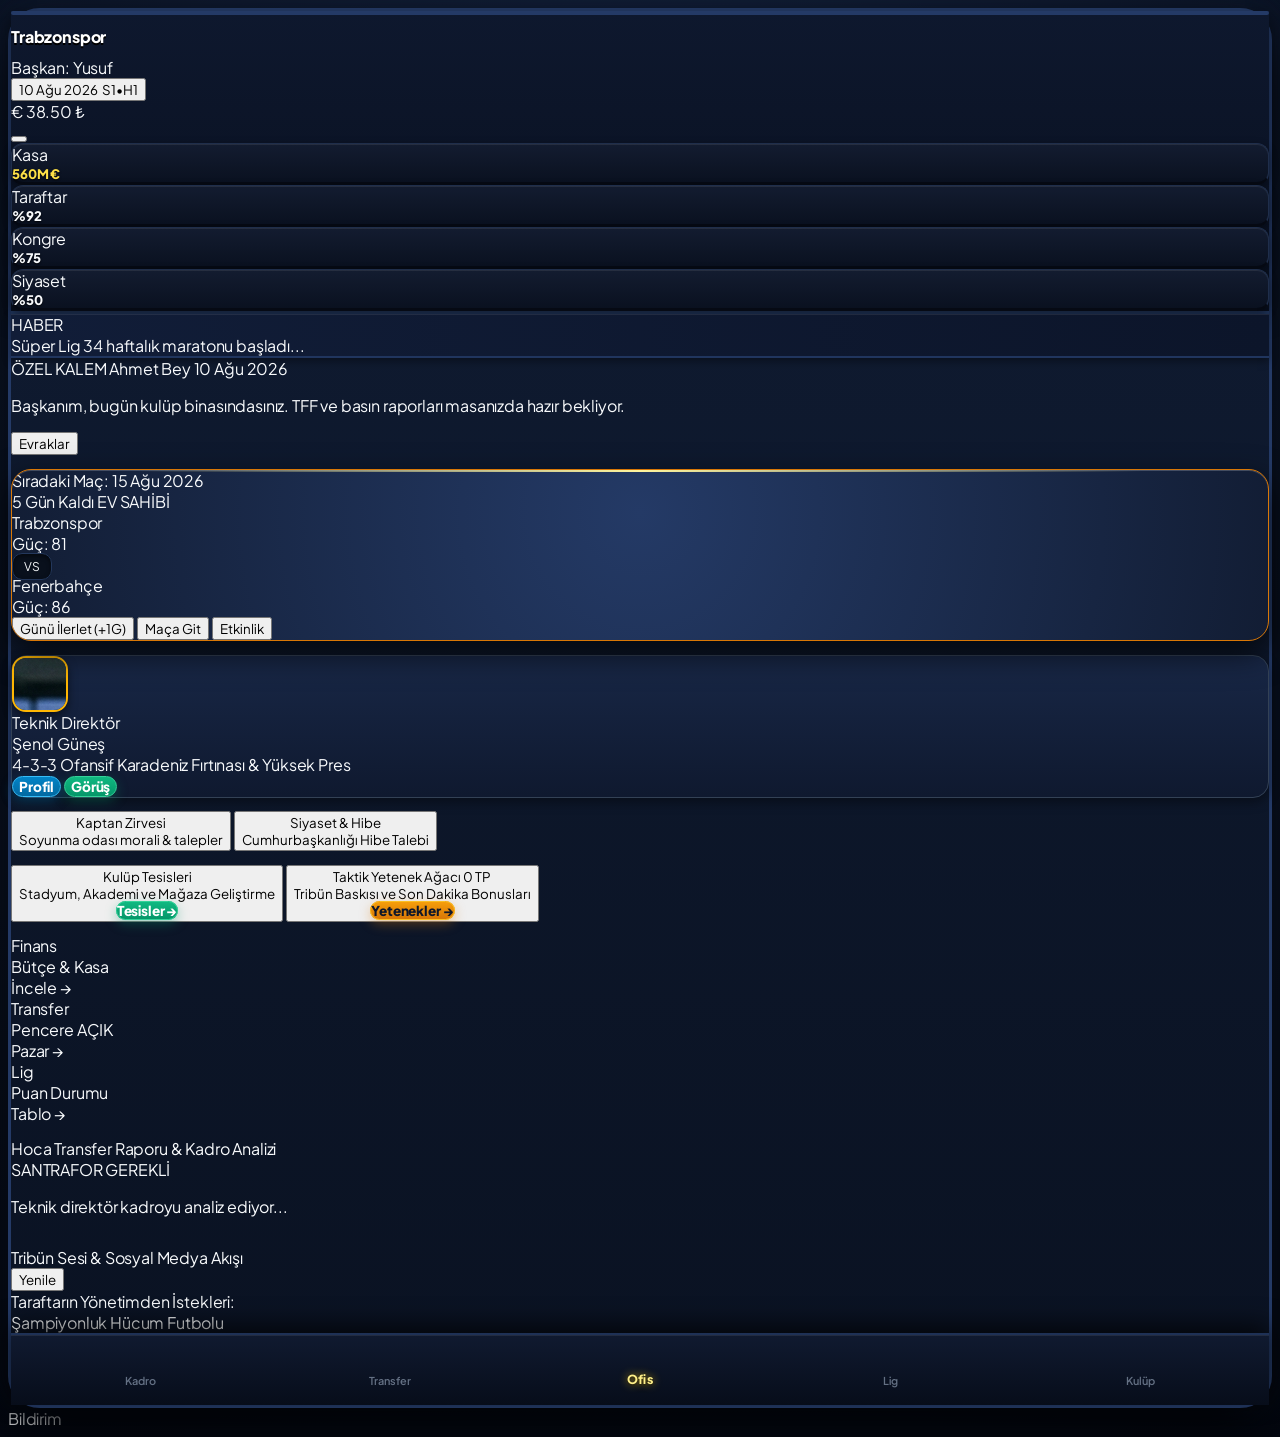
==== static/index.html @ a749cee4 "refactor(events): ozel kalem kararlarindan yapay zeka secenek etiketleri kaldirildi, minimalist bask" ====
<!DOCTYPE html>
<html lang="tr">
<head>
  <meta charset="UTF-8" />
  <meta name="viewport" content="width=device-width, initial-scale=1.0, maximum-scale=1.0, user-scalable=no" />
  <title>Büyük Başkan - Süper Lig Simülatörü</title>
  <!-- Tailwind CSS -->
  <script src="https://cdn.tailwindcss.com"></script>
  <!-- Google Fonts: Plus Jakarta Sans & JetBrains Mono -->
  <link rel="preconnect" href="https://fonts.googleapis.com">
  <link rel="preconnect" href="https://fonts.gstatic.com" crossorigin>
  <link href="https://fonts.googleapis.com/css2?family=Plus+Jakarta+Sans:wght@400;500;600;700;800;900&family=JetBrains+Mono:wght@500;700;800&display=swap" rel="stylesheet">
  <!-- Lucide Icons -->
  <script src="https://unpkg.com/lucide@latest"></script>
  <link rel="stylesheet" href="style.css?v=20261008_calendar_sleek_v2">
</head>
<body class="bg-[#080c14] text-slate-100 font-['Plus_Jakarta_Sans',sans-serif] antialiased min-h-screen flex items-center justify-center p-0 md:p-3">

  <!-- Mobil / Tablet Çerçevesi -->
  <div id="app-frame" class="w-full h-screen md:h-[940px] md:max-w-[460px] bg-[#111726] md:rounded-[28px] shadow-2xl flex flex-col overflow-hidden border border-slate-800/80 relative">
    
    <!-- ÜST KULÜP PANELİ & HUD -->
    <header class="bg-[#0b0f19] border-b border-slate-800/90 px-3 pt-2.5 pb-2.5 flex-shrink-0 z-20 w-full block">
      <div class="header-top-row flex items-center justify-between gap-2 mb-2 w-full">
        <div class="flex items-center gap-2.5 min-w-0">
          <div class="w-9 h-9 rounded-xl bg-[#131b2e] border border-slate-700/70 flex items-center justify-center overflow-hidden p-0.5 shadow-sm flex-shrink-0" id="header-club-logo-box">
            <img id="header-club-logo" src="" alt="Arma" class="w-full h-full object-contain" onerror="this.style.display='none'; document.getElementById('header-club-badge').style.display='block';" />
            <span id="header-club-badge" class="font-extrabold text-[11px] text-amber-400 hidden">TS</span>
          </div>
          <div class="min-w-0">
            <h1 class="font-extrabold text-sm text-white tracking-wide truncate max-w-[140px]" id="header-club-name">Trabzonspor</h1>
            <div class="text-[10.5px] text-slate-400 truncate mt-0.5 font-medium">
              Başkan: <span class="text-slate-200 font-bold" id="header-pres-name">Yusuf</span>
            </div>
          </div>
        </div>

        <div class="flex items-center gap-1.5 flex-shrink-0">
          <button onclick="openCalendarModal()" id="header-calendar-btn" class="inline-flex items-center gap-1.5 px-2.5 py-1.5 rounded-xl bg-[#131b2e] hover:bg-[#1a253c] border border-slate-700/80 hover:border-amber-400/80 transition-all shadow-sm active:scale-95 cursor-pointer" title="Kulüp Takvimi & Fikstür">
            <i data-lucide="calendar" class="w-3.5 h-3.5 text-amber-400"></i>
            <span id="header-current-date" class="text-slate-100 font-extrabold text-[11px]">10 Ağu 2026</span>
            <span id="header-season-week-pill" class="text-[10px] bg-slate-900 text-slate-100 px-2 py-0.5 rounded-lg font-mono font-bold border border-slate-700 shadow-sm">S<span id="header-season">1</span>•H<span id="header-week">1</span></span>
          </button>
          <div class="flex items-center gap-1 px-2 py-1.5 rounded-xl bg-[#131b2e] border border-slate-700 text-[10.5px] font-mono font-black text-amber-300 shadow-sm" title="Döviz Kuru: 1 Euro kaç TL?">
            <span class="text-white text-[9px] font-bold">€</span>
            <span id="header-exchange-rate">38.50 ₺</span>
          </div>
          <button onclick="openSettingsModal()" class="w-8 h-8 rounded-xl bg-[#131b2e] hover:bg-[#1a253c] border border-slate-700 hover:border-amber-400/80 flex items-center justify-center text-slate-300 hover:text-white transition-all shadow-sm active:scale-95 cursor-pointer" title="Ayarlar">
            <i data-lucide="settings" class="w-4 h-4"></i>
          </button>
        </div>
      </div>

      <!-- 4 Temel Metrik (HUD) - Tıklanabilir Yönetim Kartları -->
      <div class="header-hud-grid grid grid-cols-4 gap-1.5 w-full">
        <div onclick="switchTab('budget')" class="bg-[#12192c] hover:bg-[#18223a] cursor-pointer transition-colors rounded-xl p-1.5 px-2 border border-slate-850 hover:border-emerald-500/50 shadow-sm" title="Kasa ve Bütçe Yönetimi">
          <div class="flex justify-between items-center text-[10px] text-slate-400 font-medium">
            <span>Kasa</span>
            <i data-lucide="wallet" class="w-3 h-3 text-emerald-400"></i>
          </div>
          <div id="bar-budget-txt" class="font-black text-[11.5px] text-emerald-300 truncate mt-0.5">560M €</div>
        </div>

        <div onclick="openFanManagementModal()" class="bg-[#12192c] hover:bg-[#18223a] cursor-pointer transition-colors rounded-xl p-1.5 px-2 border border-slate-850 hover:border-amber-500/50 shadow-sm" title="Taraftar İlişkileri ve Tribün Yönetimi">
          <div class="flex justify-between items-center text-[10px] text-slate-400 font-medium">
            <span>Taraftar</span>
            <i data-lucide="flame" class="w-3 h-3 text-amber-400"></i>
          </div>
          <div id="bar-fan-txt" class="font-black text-[11.5px] text-amber-300 truncate mt-0.5">%92</div>
        </div>

        <div onclick="openBoardManagementModal()" class="bg-[#12192c] hover:bg-[#18223a] cursor-pointer transition-colors rounded-xl p-1.5 px-2 border border-slate-850 hover:border-sky-500/50 shadow-sm" title="Kongre & Divan Kurulu Yönetimi">
          <div class="flex justify-between items-center text-[10px] text-slate-400 font-medium">
            <span>Kongre</span>
            <i data-lucide="users" class="w-3 h-3 text-sky-400"></i>
          </div>
          <div id="bar-board-txt" class="font-black text-[11.5px] text-sky-300 truncate mt-0.5">%75</div>
        </div>

        <div onclick="openPoliticsManagementModal()" class="bg-[#12192c] hover:bg-[#18223a] cursor-pointer transition-colors rounded-xl p-1.5 px-2 border border-slate-850 hover:border-purple-500/50 shadow-sm" title="Siyasi Lobi ve Bürokrasi Masası">
          <div class="flex justify-between items-center text-[10px] text-slate-400 font-medium">
            <span>Siyaset</span>
            <i data-lucide="landmark" class="w-3 h-3 text-purple-400"></i>
          </div>
          <div id="bar-pol-txt" class="font-black text-[11.5px] text-purple-300 truncate mt-0.5">%50</div>
        </div>
      </div>
    </header>

    <!-- Son Dakika / Bülten Bandı (Royale Ticker) -->
    <div class="royale-news-ticker py-1.5 px-3 flex items-center gap-2 overflow-hidden flex-shrink-0">
      <div class="flex items-center gap-1 bg-gradient-to-r from-amber-500 to-amber-600 text-slate-950 px-2 py-0.5 rounded-lg font-black text-[9px] tracking-wider uppercase flex-shrink-0 shadow-sm border border-amber-300/40">
        <i data-lucide="radio" class="w-3 h-3 text-slate-950 animate-pulse"></i>
        <span>HABER</span>
      </div>
      <div class="text-[11px] text-slate-200 truncate flex-1 font-semibold tracking-wide" id="breaking-news-ticker">
        Süper Lig 34 haftalık maratonu başladı...
      </div>
    </div>

    <!-- ANA İÇERİK ALANI -->
    <main id="main-content" class="flex-1 overflow-y-auto p-3.5 space-y-3.5 scrollbar-thin">
      
      <!-- ==================== TAB 1: GENEL BAKIŞ (OFFICE) ==================== -->
      <section id="tab-office" class="tab-pane active space-y-3">
        
        <!-- Günlük Giriş Ödülü Banner Konteynırı (Sayfa İçi Şık & Taşmayan Tasarım) -->
        <div id="daily-reward-inline-container" class="hidden"></div>

        <!-- ÖZEL KALEM & BAŞKANLIK SEKRETERYASI AJANDASI -->
        <div class="bg-gradient-to-r from-[#141d33] via-[#10182b] to-[#0c1322] border border-amber-500/40 rounded-2xl p-3 shadow-lg flex items-center justify-between gap-3 relative overflow-hidden group">
          <div class="flex items-center gap-3 min-w-0">
            <div class="w-11 h-11 rounded-2xl bg-amber-500/15 border-2 border-amber-500/50 flex items-center justify-center text-amber-400 shrink-0 shadow-md relative">
              <i data-lucide="user-check" class="w-5 h-5"></i>
              <span class="w-2.5 h-2.5 rounded-full bg-emerald-400 border border-slate-900 absolute -top-0.5 -right-0.5"></span>
            </div>
            <div class="min-w-0">
              <div class="flex items-center gap-1.5 flex-wrap">
                <span class="text-[9px] uppercase font-black px-1.5 py-0.2 rounded bg-amber-500 text-slate-950 font-mono tracking-wider">ÖZEL KALEM</span>
                <span class="text-[10px] text-amber-300 font-bold">Ahmet Bey</span>
                <span class="text-[9px] text-slate-400 font-mono" id="office-secretary-date">10 Ağu 2026</span>
              </div>
              <p id="office-secretary-agenda" class="text-xs font-black text-white mt-0.5 leading-snug line-clamp-2">
                Başkanım, bugün kulüp binasındasınız. TFF ve basın raporları masanızda hazır bekliyor.
              </p>
            </div>
          </div>
          <div class="flex flex-col gap-1.5 shrink-0">
            <button onclick="openSecretaryInboxModal()" class="px-2.5 py-1.5 rounded-xl bg-slate-800/90 hover:bg-slate-700 text-slate-200 border border-slate-700 text-[10px] font-bold flex items-center justify-center gap-1 transition-all cursor-pointer shadow-sm" title="Sekreterya gelen evrakları">
              <i data-lucide="inbox" class="w-3.5 h-3.5 text-amber-400"></i>
              <span>Evraklar</span>
            </button>
            <button id="btn-secretary-pending-action" onclick="checkSecretaryEventFromCard()" class="hidden px-2.5 py-1.5 rounded-xl bg-gradient-to-r from-amber-500 to-amber-600 text-slate-950 font-black text-[10px] flex items-center justify-center gap-1 shadow-md animate-pulse cursor-pointer">
              <i data-lucide="alert-circle" class="w-3.5 h-3.5"></i>
              <span>Karar Ver</span>
            </button>
          </div>
        </div>

        <!-- Sıradaki Maç Paneli (Matchday Hero Card) -->
        <div class="match-hero-card rounded-2xl p-4 shadow-xl border border-white/10 relative overflow-hidden">
          <div class="flex items-center justify-between text-xs text-slate-300 font-semibold mb-3">
            <span class="flex items-center gap-1.5 min-w-0">
              <span class="w-2 h-2 rounded-full bg-amber-400 animate-ping flex-shrink-0"></span>
              <i data-lucide="calendar" class="w-4 h-4 text-amber-400 flex-shrink-0"></i>
              <span class="uppercase tracking-wider font-extrabold text-[11px] text-amber-400/90 truncate">Sıradaki Maç:</span>
              <span id="office-match-date-badge" class="text-[10px] text-slate-200 font-black bg-slate-800/90 px-2 py-0.5 rounded-md border border-slate-700/80">15 Ağu 2026</span>
            </span>
            <div class="flex items-center gap-1.5 flex-shrink-0">
              <span id="office-match-countdown-badge" class="text-[9.5px] font-bold px-2 py-0.5 rounded-full bg-slate-900 text-amber-300 border border-slate-700 shadow-sm">5 Gün Kaldı</span>
              <span id="office-derby-badge" class="hidden text-[9px] font-black px-2 py-0.5 rounded-full bg-rose-600 text-white shadow-lg shadow-rose-900/50 animate-pulse flex items-center gap-1"><i data-lucide="flame" class="w-3 h-3 text-white"></i><span>BÜYÜK DERBİ</span></span>
              <span id="office-match-loc" class="text-[10px] font-extrabold px-2.5 py-0.5 rounded-full bg-slate-900/90 text-slate-200 border border-slate-700/80">EV SAHİBİ</span>
            </div>
          </div>

          <div class="flex items-center justify-between my-3 px-2">
            <!-- Biz -->
            <div class="text-center w-5/12 flex flex-col items-center">
              <div class="w-12 h-12 mb-1.5 p-1 rounded-2xl bg-slate-900/80 border border-white/10 flex items-center justify-center shadow-inner">
                <img id="office-my-logo" src="" alt="" class="w-full h-full object-contain filter drop-shadow" onerror="this.style.display='none'" />
              </div>
              <div class="font-extrabold text-sm text-white truncate max-w-full" id="office-my-name">Trabzonspor</div>
              <div class="text-[11px] font-mono text-emerald-400 font-bold mt-0.5 bg-emerald-500/10 px-2 py-0.5 rounded-full border border-emerald-500/20">Güç: <span id="office-my-pwr">81</span></div>
            </div>

            <div class="text-center w-2/12 flex flex-col items-center justify-center">
              <span class="font-black text-slate-500 text-sm tracking-widest bg-slate-900/60 px-2.5 py-1 rounded-lg border border-slate-800">VS</span>
            </div>

            <!-- Rakip -->
            <div class="text-center w-5/12 flex flex-col items-center">
              <div class="w-12 h-12 mb-1.5 p-1 rounded-2xl bg-slate-900/80 border border-white/10 flex items-center justify-center shadow-inner">
                <img id="office-opp-logo" src="" alt="" class="w-full h-full object-contain filter drop-shadow" onerror="this.style.display='none'" />
              </div>
              <div class="font-extrabold text-sm text-white truncate max-w-full" id="office-opp-name">Fenerbahçe</div>
              <div class="text-[11px] font-mono text-rose-400 font-bold mt-0.5 bg-rose-500/10 px-2 py-0.5 rounded-full border border-rose-500/20">Güç: <span id="office-opp-pwr">86</span></div>
            </div>
          </div>

          <div id="office-match-action-row" class="flex items-center gap-2 mt-3 pt-3 border-t border-slate-800/80">
            <button onclick="advanceCalendarDay()" id="btn-office-advance-day" class="flex-1 py-2.5 px-3 rounded-xl bg-[#1a233a] hover:bg-[#223050] border border-slate-700 text-amber-300 hover:text-amber-200 font-black text-xs flex items-center justify-center gap-1.5 transition-all shadow-sm active:scale-95 cursor-pointer">
              <i data-lucide="step-forward" class="w-3.5 h-3.5 text-amber-400"></i> Günü İlerlet (+1G)
            </button>
            <button onclick="advanceToMatchday()" id="btn-office-advance-matchday" class="flex-1 py-2.5 px-3 rounded-xl bg-amber-500 hover:bg-amber-400 text-slate-950 font-black text-xs flex items-center justify-center gap-1.5 transition-all shadow-sm active:scale-95 cursor-pointer">
              <i data-lucide="fast-forward" class="w-3.5 h-3.5"></i> Maça Git
            </button>
            <button onclick="switchTab('match')" id="btn-office-play-match" class="hidden flex-1 py-2.5 px-4 rounded-xl bg-emerald-600 hover:bg-emerald-500 text-white font-black text-xs flex items-center justify-center gap-2 transition-all shadow-md shadow-emerald-950/40 border border-emerald-500/50 active:scale-95 cursor-pointer animate-pulse">
              <i data-lucide="play" class="w-3.5 h-3.5 fill-white"></i> Maça Çık
            </button>
            <button onclick="openPreMatchEventModal()" id="btn-pre-match-event" class="py-2.5 px-3 rounded-xl bg-slate-800/80 hover:bg-slate-700/80 border border-slate-700/80 text-slate-300 hover:text-white font-semibold text-[11px] flex items-center justify-center gap-1.5 transition-all shadow-sm active:scale-95 whitespace-nowrap cursor-pointer">
              <i data-lucide="sparkles" class="w-3.5 h-3.5 text-amber-400"></i> Etkinlik
            </button>
          </div>
        </div>

        <!-- Hoca Bilgisi & İstatistikleri (Teknik Heyet Odası) -->
        <div id="office-coach-card" class="bg-[#121929]/90 border border-slate-800 hover:border-slate-700/80 rounded-2xl p-3.5 flex items-center justify-between transition-all shadow-lg">
          <div class="flex items-center gap-3.5 min-w-0 cursor-pointer" onclick="openCoachProfileModal()" title="Teknik Direktör Detay Profilini Aç">
            <div class="coach-avatar-box w-12 h-12 min-w-[48px] min-h-[48px] max-w-[48px] max-h-[48px] rounded-2xl bg-slate-950 border-2 border-amber-500/60 overflow-hidden flex-shrink-0 flex items-center justify-center shadow-lg relative">
              <img id="office-coach-photo" src="/static/coach_senol_gunes.png" alt="Teknik Direktör" class="w-full h-full object-cover rounded-xl" onerror="this.src='/static/coach_senol_gunes.png'" />
              <span class="absolute bottom-0 right-0 bg-amber-500 text-slate-950 text-[8px] font-black px-1.5 py-0.5 rounded-tl">TD</span>
            </div>
            <div class="min-w-0">
              <div class="text-[10px] uppercase font-bold text-slate-400 tracking-wider flex items-center gap-1">
                <span>Teknik Direktör</span>
                <i data-lucide="external-link" class="w-3 h-3 text-amber-400"></i>
              </div>
              <div id="office-coach-name" class="font-black text-sm text-white truncate">Şenol Güneş</div>
              <div class="text-[11px] text-slate-300 mt-0.5 truncate" id="office-coach-style">4-3-3 Ofansif Karadeniz Fırtınası & Yüksek Pres</div>
              <div id="office-coach-traits" class="flex flex-wrap gap-1 mt-1.5"></div>
            </div>
          </div>
          <div class="flex-shrink-0 ml-3 flex flex-col gap-1.5" id="office-coach-btn-container">
            <button onclick="openCoachProfileModal()" class="btn-royale-blue px-3 py-1 text-[10px] font-bold text-white text-center cursor-pointer flex items-center justify-center gap-1">
              <i data-lucide="user-check" class="w-3 h-3"></i> Profil
            </button>
            <button onclick="openCoachModal()" class="btn-royale-green px-3 py-1 text-[10px] font-bold text-white text-center cursor-pointer">
              Görüş
            </button>
          </div>
        </div>

        <!-- Hızlı Yönetim Düğmeleri: Kaptan Masası & Siyaset/Hibe -->
        <div class="grid grid-cols-2 gap-2.5">
          <button onclick="openCaptainReportModal()" class="p-3 rounded-2xl bg-gradient-to-br from-slate-900/90 to-slate-950 border border-amber-500/30 text-left hover:border-amber-400/70 hover:shadow-lg hover:shadow-amber-500/5 transition-all group">
            <div class="text-xs font-black text-amber-300 flex items-center gap-1.5 group-hover:text-amber-200">
              <i data-lucide="shield" class="w-4 h-4 text-amber-400"></i> Kaptan Zirvesi
            </div>
            <div class="text-[10px] text-slate-400 mt-1 font-medium">Soyunma odası morali & talepler</div>
          </button>

          <button onclick="switchTab('underground')" class="p-3 rounded-2xl bg-gradient-to-br from-slate-900/90 to-slate-950 border border-purple-500/30 text-left hover:border-purple-400/70 hover:shadow-lg hover:shadow-purple-500/5 transition-all group">
            <div class="text-xs font-black text-purple-300 flex items-center gap-1.5 group-hover:text-purple-200">
              <i data-lucide="landmark" class="w-4 h-4 text-purple-400"></i> Siyaset & Hibe
            </div>
            <div class="text-[10px] text-slate-400 mt-1 font-medium">Cumhurbaşkanlığı Hibe Talebi</div>
          </button>
        </div>

        <!-- Kulüp Tesisleri & Taktik Yetenekler Bölümü -->
        <div class="grid grid-cols-1 gap-2.5">
          <button onclick="openClubUpgradesModal()" class="w-full p-3 rounded-2xl bg-gradient-to-r from-emerald-950/50 via-slate-900/90 to-slate-900 border border-emerald-500/40 text-left hover:border-emerald-400 transition-all shadow-md group flex items-center justify-between">
            <div class="flex items-center gap-3 min-w-0">
              <div class="p-2.5 rounded-xl bg-emerald-500/15 border border-emerald-500/30 flex-shrink-0">
                <i data-lucide="wrench" class="w-4 h-4 text-emerald-400"></i>
              </div>
              <div class="min-w-0">
                <div class="text-xs font-extrabold text-white group-hover:text-emerald-300 transition-colors">Kulüp Tesisleri</div>
                <div class="text-[11px] text-slate-400 font-medium truncate mt-0.5">Stadyum, Akademi ve Mağaza Geliştirme</div>
              </div>
            </div>
            <span class="btn-royale-green px-3 py-1 text-[11px] font-bold text-white flex-shrink-0 ml-2">
              Tesisler →
            </span>
          </button>

          <button onclick="openTacticalSkillsModal()" class="w-full p-3 rounded-2xl bg-gradient-to-r from-amber-950/50 via-slate-900/90 to-slate-900 border border-amber-500/40 text-left hover:border-amber-400 transition-all shadow-md group flex items-center justify-between">
            <div class="flex items-center gap-3 min-w-0">
              <div class="p-2.5 rounded-xl bg-amber-500/15 border border-amber-500/30 flex-shrink-0">
                <i data-lucide="zap" class="w-4 h-4 text-amber-400"></i>
              </div>
              <div class="min-w-0">
                <div class="flex items-center gap-2">
                  <span class="text-xs font-extrabold text-white group-hover:text-amber-300 transition-colors">Taktik Yetenek Ağacı</span>
                  <span id="badge-mastery-pts" class="text-[10px] bg-amber-500/20 text-amber-300 px-1.5 py-0.5 rounded-md font-bold border border-amber-500/40">0 TP</span>
                </div>
                <div class="text-[11px] text-slate-400 font-medium truncate mt-0.5">Tribün Baskısı ve Son Dakika Bonusları</div>
              </div>
            </div>
            <span class="btn-royale-gold px-3 py-1 text-[11px] font-bold text-white flex-shrink-0 ml-2">
              Yetenekler →
            </span>
          </button>
        </div>

        <!-- Finans, Transfer & Puan Durumu Özeti -->
        <div class="grid grid-cols-3 gap-2">
          <div class="bg-[#121929]/90 border border-slate-800 rounded-2xl p-2.5 cursor-pointer hover:border-emerald-500/50 transition-all" onclick="switchTab('finances')">
            <div class="flex items-center gap-1 text-[10px] text-slate-400 mb-1">
              <i data-lucide="bar-chart-2" class="w-3.5 h-3.5 text-emerald-400"></i> Finans
            </div>
            <div class="text-xs font-black text-white">Bütçe & Kasa</div>
            <div class="text-[9px] text-emerald-400 font-bold mt-1">İncele →</div>
          </div>

          <div class="bg-[#121929]/90 border border-slate-800 rounded-2xl p-2.5 cursor-pointer hover:border-blue-500/50 transition-all" onclick="switchTab('scout')">
            <div class="flex items-center gap-1 text-[10px] text-slate-400 mb-1">
              <i data-lucide="users" class="w-3.5 h-3.5 text-blue-400"></i> Transfer
            </div>
            <div class="text-xs font-black text-amber-400 truncate" id="office-window-status">Pencere AÇIK</div>
            <div class="text-[9px] text-blue-400 font-bold mt-1">Pazar →</div>
          </div>

          <div class="bg-[#121929]/90 border border-slate-800 rounded-2xl p-2.5 cursor-pointer hover:border-amber-500/50 transition-all" onclick="switchTab('standings')">
            <div class="flex items-center gap-1 text-[10px] text-slate-400 mb-1">
              <i data-lucide="trophy" class="w-3.5 h-3.5 text-amber-400"></i> Lig
            </div>
            <div class="text-xs font-black text-white truncate">Puan Durumu</div>
            <div class="text-[9px] text-amber-400 font-bold mt-1">Tablo →</div>
          </div>
        </div>

        <!-- Hoca Transfer Raporu & Zayıf Bölge Analizi -->
        <div id="office-coach-recommendation-card" class="bg-[#121929]/90 border border-blue-900/60 rounded-2xl p-3.5 space-y-2 shadow-lg">
          <div class="flex items-center justify-between">
            <div class="flex items-center gap-2 text-xs font-black text-blue-400">
              <i data-lucide="crosshair" class="w-4 h-4 text-blue-400"></i>
              <span>Hoca Transfer Raporu & Kadro Analizi</span>
            </div>
            <span class="text-[9px] font-mono bg-blue-950 text-blue-300 border border-blue-700/50 px-2 py-0.5 rounded-full font-bold" id="coach-rec-target-pos">SANTRAFOR GEREKLİ</span>
          </div>
          <p class="text-[11px] text-slate-300 leading-relaxed font-medium" id="coach-rec-reason">
            Teknik direktör kadroyu analiz ediyor...
          </p>
          <div id="coach-rec-candidates" class="grid grid-cols-2 gap-2 pt-1">
            <!-- JS ile önerilen oyuncular render edilir -->
          </div>
        </div>

        <!-- Tribün Sesi & Sosyal Medya (X / Twitter Akışı) -->
        <div class="bg-[#111624] border border-slate-800 rounded-xl p-3 space-y-2.5">
          <div class="flex items-center justify-between">
            <div class="flex items-center gap-1.5 text-xs font-black text-white">
              <i data-lucide="twitter" class="w-3.5 h-3.5 text-sky-400"></i>
              <span>Tribün Sesi & Sosyal Medya Akışı</span>
            </div>
            <button onclick="loadFanSocialFeed()" class="text-[10px] text-sky-400 hover:text-sky-300 font-bold flex items-center gap-1">
              <i data-lucide="refresh-cw" class="w-2.5 h-2.5"></i> Yenile
            </button>
          </div>

          <!-- Taraftarın Talepleri Bandı -->
          <div class="bg-slate-900/90 rounded-lg p-2 border border-slate-800 space-y-1">
            <div class="text-[9px] font-bold text-amber-400 flex items-center gap-1">
              <i data-lucide="megaphone" class="w-2.5 h-2.5"></i> Taraftarın Yönetimden İstekleri:
            </div>
            <div id="fan-demands-list" class="text-[9px] text-slate-300 flex flex-wrap gap-1.5">
              <span class="bg-slate-800 px-2 py-0.5 rounded-lg border border-slate-700 flex items-center gap-1"><i data-lucide="trophy" class="w-3 h-3 text-amber-400"></i> Şampiyonluk</span>
              <span class="bg-slate-800 px-2 py-0.5 rounded-lg border border-slate-700 flex items-center gap-1"><i data-lucide="crosshair" class="w-3 h-3 text-sky-400"></i> Hücum Futbolu</span>
            </div>
          </div>

          <!-- Tweetler / Yorumlar Listesi -->
          <div id="fan-social-feed-container" class="space-y-1.5 max-h-56 overflow-y-auto scrollbar-thin">
            <!-- JS ile tweetler buraya doldurulur -->
          </div>
        </div>

      </section>

      <!-- ==================== TAB 2: TAKIM & KADRO (SQUAD) ==================== -->
      <section id="tab-squad" class="tab-pane hidden space-y-3">
        
        <!-- Hoca Kartı -->
        <div class="bg-[#151c2e] border border-slate-800 rounded-xl p-3.5">
          <div class="flex items-center justify-between mb-2">
            <div class="flex items-center gap-3 cursor-pointer" onclick="openCoachProfileModal()" title="Teknik Direktör Detay Profilini Aç">
              <div class="w-14 h-14 rounded-2xl bg-slate-900 border-2 border-amber-500/60 overflow-hidden flex-shrink-0 shadow-lg relative">
                <img id="squad-coach-photo" src="/static/coach_senol_gunes.png" alt="Teknik Direktör" class="w-full h-full object-cover" onerror="this.src='/static/coach_senol_gunes.png'" />
                <span class="absolute bottom-0 right-0 bg-amber-500 text-slate-950 text-[8px] font-black px-1 rounded-tl">TD</span>
              </div>
              <div>
                <div class="text-[10px] text-slate-400 flex items-center gap-1">
                  <span>Teknik Direktör</span>
                  <i data-lucide="external-link" class="w-2.5 h-2.5 text-amber-400"></i>
                </div>
                <div class="text-sm font-extrabold text-white" id="squad-coach-name">Şenol Güneş</div>
                <div class="text-[11px] text-amber-400 font-semibold" id="squad-coach-style">4-3-3 Ofansif Karadeniz Fırtınası & Yüksek Pres</div>
                <div id="squad-coach-traits" class="flex flex-wrap gap-1 mt-1.5"></div>
              </div>
            </div>
            <div class="text-right">
              <div class="text-[10px] text-slate-400">Maaş</div>
              <div class="text-xs font-bold text-emerald-400" id="squad-coach-salary">32M ₺ / Sezon</div>
            </div>
          </div>

          <div class="grid grid-cols-4 gap-1.5 text-center text-[10px] bg-slate-900/80 p-2 rounded-lg border border-slate-800/80 mb-2">
            <div>
              <span class="text-slate-400 block">Hücum</span>
              <strong class="text-white text-xs" id="coach-attr-attack">84</strong>
            </div>
            <div>
              <span class="text-slate-400 block">Savunma</span>
              <strong class="text-white text-xs" id="coach-attr-defense">85</strong>
            </div>
            <div>
              <span class="text-slate-400 block">Gençlik</span>
              <strong class="text-white text-xs" id="coach-attr-youth">80</strong>
            </div>
            <div>
              <span class="text-slate-400 block">Moral</span>
              <strong class="text-emerald-400 text-xs" id="coach-attr-moral">%80</strong>
            </div>
          </div>

          <div class="grid grid-cols-4 gap-1.5 pt-1" id="squad-coach-actions-grid">
            <button onclick="openCoachProfileModal()" id="btn-squad-coach-profile" class="py-1.5 rounded-lg bg-slate-900 hover:bg-slate-800 border border-slate-700 hover:border-slate-500 text-slate-200 font-bold text-[10px] flex items-center justify-center gap-1 shadow-sm active:scale-95 transition-all">
              <i data-lucide="user-check" class="w-3 h-3 text-sky-400"></i> Profil & Kov
            </button>
            <button onclick="openCoachModal()" id="btn-squad-coach-talk" class="py-1.5 rounded-lg bg-slate-900 hover:bg-slate-800 border border-slate-700 hover:border-slate-500 text-slate-200 font-bold text-[10px] flex items-center justify-center gap-1 shadow-sm active:scale-95 transition-all">
              <i data-lucide="message-square" class="w-3 h-3 text-emerald-400"></i> Konuş
            </button>
            <button onclick="openCoachVisionModal()" id="btn-squad-coach-vision" class="py-1.5 rounded-lg bg-slate-900 hover:bg-slate-800 border border-slate-700 hover:border-slate-500 text-slate-200 font-bold text-[10px] flex items-center justify-center gap-1 shadow-sm active:scale-95 transition-all">
              <i data-lucide="sparkles" class="w-3 h-3 text-blue-400"></i> Vizyon
            </button>
            <button onclick="openCaptainReportModal()" id="btn-squad-coach-captain" class="py-1.5 rounded-lg bg-slate-900 hover:bg-slate-800 border border-slate-700 hover:border-slate-500 text-slate-200 font-bold text-[10px] flex items-center justify-center gap-1 shadow-sm active:scale-95 transition-all">
              <i data-lucide="shield" class="w-3 h-3 text-amber-400"></i> Kaptan
            </button>
          </div>
        </div>

        <!-- Oyuncu Kadrosu (Aslar + Yedekler) -->
        <div class="bg-[#151c2e] border border-slate-800 rounded-xl p-3 space-y-2">
          <div class="flex justify-between items-center text-xs font-bold text-white">
            <span class="flex items-center gap-1.5">
              <i data-lucide="users" class="w-3.5 h-3.5 text-amber-400"></i>
              <span>A Takım Kadrosu (<span id="squad-player-count">18</span> Oyuncu)</span>
            </span>
            <div class="flex items-center gap-1.5">
              <button onclick="openPlayerLoanModal()" class="px-2.5 py-1 rounded-lg bg-slate-900 hover:bg-slate-800 border border-slate-700 hover:border-blue-500 text-slate-200 font-bold text-[10px] flex items-center gap-1 transition-all shadow-sm active:scale-95">
                <i data-lucide="arrow-up-right" class="w-3 h-3 text-blue-400"></i>
                <span>Oyuncu Kirala</span>
              </button>
              <button onclick="autoPickSquadByCoach()" class="px-2.5 py-1 rounded-lg bg-slate-900 hover:bg-slate-800 border border-slate-700 hover:border-emerald-500 text-slate-200 font-bold text-[10px] flex items-center gap-1 transition-all shadow-sm active:scale-95">
                <i data-lucide="sparkles" class="w-3 h-3 text-emerald-400"></i>
                <span>Hoca 11'i Belirlesin</span>
              </button>
            </div>
          </div>

          <div class="space-y-2 max-h-[500px] overflow-y-auto scrollbar-thin pr-1" id="squad-players-list">
            <!-- JS ile gerçek oyuncular listelenir -->
          </div>
        </div>

      </section>

      <!-- ==================== TAB 3: LİG PUAN DURUMU & FİKSTÜR ==================== -->
      <section id="tab-standings" class="tab-pane hidden space-y-3">
        <div class="flex gap-2">
          <button onclick="toggleStandingsSubTab('table')" id="subtab-btn-table" class="flex-1 py-1.5 rounded-lg bg-amber-500 text-slate-950 font-bold text-xs text-center transition-all">
            Puan Durumu (18 Takım)
          </button>
          <button onclick="toggleStandingsSubTab('fixtures')" id="subtab-btn-fixtures" class="flex-1 py-1.5 rounded-lg bg-slate-800 text-slate-300 font-semibold text-xs text-center hover:bg-slate-700 transition-all">
            Fikstür (34 Hafta)
          </button>
        </div>

        <div id="standings-table-view" class="bg-[#151c2e] border border-slate-800 rounded-xl overflow-hidden">
          <table class="w-full text-left text-[11px]">
            <thead class="bg-[#0b0f19] text-slate-400 text-[10px] border-b border-slate-800">
              <tr>
                <th class="py-2 px-2 w-7 text-center">#</th>
                <th class="py-2 px-1">Kulüp</th>
                <th class="py-2 px-1 text-center">O</th>
                <th class="py-2 px-1 text-center">G</th>
                <th class="py-2 px-1 text-center">B</th>
                <th class="py-2 px-1 text-center">M</th>
                <th class="py-2 px-1 text-center">AV</th>
                <th class="py-2 px-2 text-right">P</th>
              </tr>
            </thead>
            <tbody id="standings-table-body" class="divide-y divide-slate-800/60 font-medium">
              <!-- JS ile render edilir -->
            </tbody>
          </table>
        </div>

        <div id="standings-fixtures-view" class="hidden space-y-2 max-h-[500px] overflow-y-auto scrollbar-thin">
          <!-- JS ile render edilir -->
        </div>
      </section>

      <!-- ==================== TAB 4: PROTOKOL TRİBÜNÜ & MAÇ EKRANI ==================== -->
      <section id="tab-match" class="tab-pane hidden space-y-3">
        
        <!-- Canlı Maç Skorbordu -->
        <div class="bg-[#0b0f19] border border-slate-800 rounded-xl p-3.5 shadow-lg">
          <div class="flex items-center justify-between text-[11px] text-slate-400 pb-2 border-b border-slate-800/80 mb-2">
            <span class="flex items-center gap-1 font-semibold text-slate-300">
              <span class="w-2 h-2 rounded-full bg-rose-500 animate-pulse"></span> PROTOKOL TRİBÜNÜ
            </span>
            <span id="match-clock" class="font-mono text-amber-400 font-bold bg-slate-900 px-2 py-0.5 rounded border border-slate-800">00:00</span>
          </div>

          <div class="flex items-center justify-around py-1">
            <div class="text-center w-2/5">
              <div class="w-10 h-10 mx-auto mb-1 flex items-center justify-center">
                <img id="match-home-logo" src="" alt="" class="w-full h-full object-contain" onerror="this.style.display='none'" />
              </div>
              <div class="font-extrabold text-xs text-white truncate" id="match-home-name">Trabzonspor</div>
              <div class="text-[9px] text-slate-400" id="match-home-tag">EV SAHİBİ</div>
            </div>
            
            <div class="flex items-center gap-2.5">
              <span id="match-home-score" class="font-black text-3xl text-emerald-400">0</span>
              <span class="text-slate-600 font-bold text-xl">-</span>
              <span id="match-away-score" class="font-black text-3xl text-slate-300">0</span>
            </div>

            <div class="text-center w-2/5">
              <div class="w-10 h-10 mx-auto mb-1 flex items-center justify-center">
                <img id="match-away-logo" src="" alt="" class="w-full h-full object-contain" onerror="this.style.display='none'" />
              </div>
              <div class="font-extrabold text-xs text-white truncate" id="match-away-name">Fenerbahçe</div>
              <div class="text-[9px] text-slate-400" id="match-away-tag">DEPLASMAN</div>
            </div>
          </div>

          <!-- İstatistik Çubukları -->
          <div class="mt-2.5 pt-2.5 border-t border-slate-800/80 space-y-1.5 text-[10px]">
            <div class="flex justify-between text-slate-400">
              <span>Topla Oynama: <strong class="text-white" id="stat-pos-home">50%</strong></span>
              <span><strong class="text-white" id="stat-pos-away">50%</strong></span>
            </div>
            <div class="w-full bg-slate-800 h-1.5 rounded-full overflow-hidden flex">
              <div id="stat-pos-bar" class="bg-amber-500 h-full transition-all duration-200" style="width: 50%"></div>
              <div class="bg-slate-600 h-full flex-1"></div>
            </div>
            <div class="flex justify-between text-slate-400 text-[9px] pt-0.5">
              <span>Şut: <strong class="text-white" id="stat-shots-home">0</strong></span>
              <span>xG: <strong class="text-amber-400" id="stat-xg-home">0.00</strong> - <strong class="text-slate-300" id="stat-xg-away">0.00</strong></span>
              <span>Şut: <strong class="text-white" id="stat-shots-opp">0</strong></span>
            </div>
          </div>
        </div>

        <!-- Maç Öncesi Demeç ve Derbi Motivasyon Paneli -->
        <div id="match-pre-panel" class="bg-[#151c2e] border border-slate-800 rounded-xl p-3 space-y-2">
          <div class="flex items-center justify-between text-xs">
            <span class="font-bold text-slate-200 flex items-center gap-1.5">
              <i data-lucide="mic" class="w-3.5 h-3.5 text-amber-400"></i> Maç Öncesi Motivasyon & Basın
            </span>
            <span id="match-loc-tag" class="text-[10px] font-bold px-1.5 py-0.5 rounded bg-emerald-950 text-emerald-400 border border-emerald-800">EV MAÇI</span>
          </div>

          <div class="grid grid-cols-3 gap-1.5">
            <!-- Derbi Özel Primi -->
            <button onclick="selectPressStatement('derby_bonus')" id="press-btn-derby_bonus" class="press-opt-btn p-1.5 rounded-lg border border-slate-700 bg-slate-900 text-[10px] text-left hover:border-amber-500">
              <div class="font-bold text-amber-400 flex items-center gap-1"><i data-lucide="flame" class="w-3 h-3 text-amber-400"></i><span>Derbi Primi</span></div>
              <div class="text-[8px] text-slate-400 font-mono">-250K € • Güç +7!</div>
            </button>
            <button onclick="selectPressStatement('threaten_ref')" id="press-btn-threaten_ref" class="press-opt-btn p-1.5 rounded-lg border border-slate-700 bg-slate-900 text-[10px] text-left hover:border-amber-500">
              <div class="font-bold text-rose-400">Hakeme Baskı</div>
              <div class="text-[8px] text-slate-400">Penaltı şansı ↑</div>
            </button>
            <button onclick="selectPressStatement('calm')" id="press-btn-calm" class="press-opt-btn p-1.5 rounded-lg border border-slate-700 bg-slate-900 text-[10px] text-left hover:border-amber-500">
              <div class="font-bold text-slate-300">Dostluk</div>
              <div class="text-[8px] text-slate-400">Siyaset memnun</div>
            </button>
          </div>

          <button onclick="startMatchSimulation()" id="start-match-btn" class="w-full py-2.5 rounded-lg bg-emerald-600 hover:bg-emerald-500 text-white font-black text-xs flex items-center justify-center gap-2 shadow-md transition-all">
            <i data-lucide="play" class="w-4 h-4 fill-white"></i> 1. DEVREYİ BAŞLAT (10s)
          </button>
        </div>

        <!-- Spiker ve Olaylar Akışı -->
        <div class="bg-[#151c2e] border border-slate-800 rounded-xl p-3">
          <div class="flex items-center justify-between text-xs font-bold text-slate-200 mb-2">
            <span>Maç Olayları ve Önemli Dakikalar</span>
            <span class="text-[10px] text-rose-400 font-mono">Hata: <span id="coach-mistake-count">0</span></span>
          </div>

          <div id="match-live-feed" class="space-y-1 max-h-36 overflow-y-auto pr-1 text-[11px] scrollbar-thin">
            <div class="text-slate-500 italic text-center py-4">Maç başladığında önemli anlar burada listelenecek...</div>
          </div>
        </div>

        <!-- MAÇ SONU TEKNİK DİREKTÖR BASIN AÇIKLAMASI -->
        <div id="coach-press-box" class="hidden bg-[#151c2e] border border-slate-800 rounded-xl p-3 space-y-1.5">
          <div class="flex items-center gap-1.5 text-xs font-bold text-amber-400">
            <i data-lucide="mic" class="w-3.5 h-3.5"></i>
            <span id="coach-press-title">Teknik Direktör Maç Sonu Açıklaması</span>
          </div>
          <div id="coach-press-statement" class="text-xs text-slate-200 italic bg-slate-900/90 p-2.5 rounded-lg border border-slate-800 leading-relaxed">
            "..."
          </div>
        </div>

        <!-- MAÇ SONU OYUNCU REYTİNGLERİ (SOFASCORE STYLE) -->
        <div id="match-ratings-box" class="hidden bg-[#151c2e] border border-slate-800 rounded-xl p-3 space-y-2">
          <div class="flex justify-between items-center text-xs font-bold text-white">
            <span class="flex items-center gap-1.5"><i data-lucide="star" class="w-3.5 h-3.5 text-amber-400"></i> Oyuncu Maç Puanları (Reytingler)</span>
            <span class="text-[10px] text-slate-400">1.0 - 10.0</span>
          </div>

          <div class="grid grid-cols-2 gap-1.5 max-h-44 overflow-y-auto pr-1 scrollbar-thin" id="match-ratings-grid">
            <!-- JS ile doldurulur -->
          </div>
        </div>

        <!-- HOCA MAÇ SONU OYUNCU BRİFİNGİ & DİYALOG KUTUSU -->
        <div id="coach-post-match-briefing" class="hidden bg-[#161c2d] border border-blue-500/60 rounded-xl p-3 space-y-2.5 shadow-lg">
          <div class="flex items-center justify-between border-b border-slate-800 pb-1.5">
            <div class="flex items-center gap-2.5">
              <div class="w-10 h-10 rounded-xl bg-slate-900 border-2 border-blue-500/60 overflow-hidden flex-shrink-0 shadow-md">
                <img id="briefing-coach-photo" src="/static/coach_senol_gunes.png" alt="Teknik Direktör" class="w-full h-full object-cover" onerror="this.src='/static/coach_senol_gunes.png'" />
              </div>
              <div>
                <div class="text-[9px] text-blue-400 font-bold uppercase tracking-wider">Hoca Maç Sonu Raporu</div>
                <div class="text-xs font-bold text-white" id="briefing-coach-name">Şenol Güneş</div>
              </div>
            </div>
            <span class="text-[9px] bg-slate-900 text-slate-100 border border-slate-700 px-2 py-0.5 rounded-lg font-bold shadow-sm" id="briefing-player-tag">Performans Değerlendirmesi</span>
          </div>

          <p class="text-xs text-slate-200 italic leading-relaxed" id="briefing-text">
            "Başkanım..."
          </p>

          <div class="grid grid-cols-3 gap-1.5 pt-1" id="briefing-actions">
            <!-- JS ile dinamik yanıt butonları -->
          </div>
        </div>

        <!-- BAŞKAN BASIN TOPLANTISI & AÇIKLAMA KUTUSU (MAĞLUBİYET / BERABERLİK DURUMUNDA) -->
        <div id="post-match-press-box" class="hidden bg-[#161c2d] border border-amber-500/50 rounded-xl p-3 space-y-2.5 shadow-lg">
          <div class="flex items-center justify-between border-b border-slate-800 pb-1.5">
            <span class="text-xs font-black text-amber-400 flex items-center gap-1.5">
              <i data-lucide="mic" class="w-3.5 h-3.5 text-amber-400"></i> Başkan Basın Toplantısı (Canlı Yayın)
            </span>
            <span class="text-[9px] bg-slate-900 text-slate-200 border border-slate-700 px-2 py-0.5 rounded-lg font-bold shadow-sm">KAMUOYU AÇIKLAMASI</span>
          </div>
          <p class="text-[11px] text-slate-300 leading-relaxed">
            Maçtan sonra kameralar karşısına geçip camiayı ve kamuoyunu yönlendirebilirsiniz. Tavrınız taraftar, basın ve takım dengelerini değiştirecektir.
          </p>
          <div class="grid grid-cols-2 gap-1.5" id="post-match-press-buttons">
            <button onclick="submitPressStatement('blame_referee')" class="p-2 rounded-xl bg-slate-900/90 hover:bg-slate-800 border border-rose-500/40 text-left transition-all active:scale-95 cursor-pointer">
              <div class="font-bold text-[11px] text-rose-300 flex items-center gap-1.5">
                <i data-lucide="flame" class="w-3.5 h-3.5 text-rose-400"></i> Hakeme Yüklen
              </div>
              <div class="text-[9px] text-slate-400 mt-0.5">+6 Taraftar, -8 Basın / TFF</div>
            </button>
            <button onclick="submitPressStatement('support_team')" class="p-2 rounded-xl bg-slate-900/90 hover:bg-slate-800 border border-blue-500/40 text-left transition-all active:scale-95 cursor-pointer">
              <div class="font-bold text-[11px] text-blue-300 flex items-center gap-1.5">
                <i data-lucide="shield" class="w-3.5 h-3.5 text-blue-400"></i> Takıma Sahip Çık
              </div>
              <div class="text-[9px] text-slate-400 mt-0.5">+10 Hoca Morali, +6 Takım</div>
            </button>
            <button onclick="submitPressStatement('promise_transfer')" class="p-2 rounded-xl bg-slate-900/90 hover:bg-slate-800 border border-emerald-500/40 text-left transition-all active:scale-95 cursor-pointer">
              <div class="font-bold text-[11px] text-emerald-300 flex items-center gap-1.5">
                <i data-lucide="star" class="w-3.5 h-3.5 text-emerald-400"></i> Yıldız Transfer Sözü
              </div>
              <div class="text-[9px] text-slate-400 mt-0.5">+8 Taraftar Güveni</div>
            </button>
            <button onclick="submitPressStatement('criticize_coach')" class="p-2 rounded-xl bg-slate-900/90 hover:bg-slate-800 border border-amber-500/40 text-left transition-all active:scale-95 cursor-pointer">
              <div class="font-bold text-[11px] text-amber-300 flex items-center gap-1.5">
                <i data-lucide="alert-triangle" class="w-3.5 h-3.5 text-amber-400"></i> Hocayı Açıkça Uyar
              </div>
              <div class="text-[9px] text-slate-400 mt-0.5">-15 Hoca Morali, +4 Taraftar</div>
            </button>
          </div>
        </div>

        <!-- Maç Sonu Aksiyonları (Soyunma Odası + Sonraki Maç) -->
        <div id="post-match-action" class="hidden grid grid-cols-3 gap-2">
          <button onclick="openCoachModal()" class="py-2.5 rounded-lg bg-slate-800 border border-slate-700 hover:bg-slate-700 text-white font-bold text-xs flex items-center justify-center gap-1.5 transition-all">
            <i data-lucide="door-open" class="w-3.5 h-3.5 text-amber-400"></i> Hoca ile Görüş
          </button>
          <button onclick="togglePostMatchPressBox()" id="btn-toggle-press" class="py-2.5 rounded-lg bg-amber-600/80 border border-amber-500 hover:bg-amber-500 text-slate-950 font-black text-xs flex items-center justify-center gap-1.5 transition-all shadow-md">
            <i data-lucide="mic" class="w-3.5 h-3.5 text-slate-950"></i> Basın Demeci
          </button>
          <button onclick="prepareNextMatch()" class="py-2.5 rounded-lg bg-emerald-600 hover:bg-emerald-500 text-white font-black text-xs flex items-center justify-center gap-1.5 transition-all shadow-md">
            <span>Sonraki Maç</span> <i data-lucide="arrow-right" class="w-3.5 h-3.5"></i>
          </button>
        </div>

        <!-- TAKIM GÜÇ & RADAR KARŞILAŞTIRMA GRAFİĞİ (ALTTA DETAYLI ANALİZ) -->
        <div class="bg-[#151c2e] border border-slate-800 rounded-xl p-3 space-y-2">
          <div class="flex items-center justify-between text-xs">
            <span class="font-bold text-slate-200 flex items-center gap-1.5">
              <i data-lucide="activity" class="w-3.5 h-3.5 text-cyan-400"></i> Takım Karşılaştırması & Radar Analizi
            </span>
            <div class="flex items-center gap-3 text-[10px]">
              <span class="flex items-center gap-1 font-bold text-cyan-400">
                <span class="w-2.5 h-2.5 rounded-full bg-cyan-400 inline-block shadow-[0_0_8px_rgba(56,189,248,0.8)]"></span> <span id="radar-my-label">Biz</span>
              </span>
              <span class="flex items-center gap-1 font-bold text-rose-400">
                <span class="w-2.5 h-2.5 rounded-full bg-rose-400 inline-block shadow-[0_0_8px_rgba(251,113,133,0.8)]"></span> <span id="radar-opp-label">Rakip</span>
              </span>
            </div>
          </div>
          
          <!-- HTML5 Canvas Spider Chart -->
          <div class="flex justify-center items-center py-0.5 bg-[#0b0f19]/70 rounded-xl border border-slate-800/70">
            <canvas id="radar-canvas" width="320" height="260" class="mx-auto block"></canvas>
          </div>

          <!-- 6 Eksen Stat Rozetleri (Hız, Şut, Pas, Dripling, Defans, Fizik) -->
          <div class="grid grid-cols-6 gap-1 text-center text-[9px] bg-slate-900/90 p-1.5 rounded-lg border border-slate-800" id="radar-stat-badges">
            <div class="p-1 rounded bg-slate-800/70">
              <div class="text-slate-400 font-semibold">HIZ</div>
              <div class="font-bold text-cyan-400 text-[10px]" id="stat-badge-pac">--</div>
            </div>
            <div class="p-1 rounded bg-slate-800/70">
              <div class="text-slate-400 font-semibold">ŞUT</div>
              <div class="font-bold text-cyan-400 text-[10px]" id="stat-badge-sho">--</div>
            </div>
            <div class="p-1 rounded bg-slate-800/70">
              <div class="text-slate-400 font-semibold">PAS</div>
              <div class="font-bold text-cyan-400 text-[10px]" id="stat-badge-pas">--</div>
            </div>
            <div class="p-1 rounded bg-slate-800/70">
              <div class="text-slate-400 font-semibold">DRİ</div>
              <div class="font-bold text-cyan-400 text-[10px]" id="stat-badge-dri">--</div>
            </div>
            <div class="p-1 rounded bg-slate-800/70">
              <div class="text-slate-400 font-semibold">DEF</div>
              <div class="font-bold text-cyan-400 text-[10px]" id="stat-badge-def">--</div>
            </div>
            <div class="p-1 rounded bg-slate-800/70">
              <div class="text-slate-400 font-semibold">FİZ</div>
              <div class="font-bold text-cyan-400 text-[10px]" id="stat-badge-phy">--</div>
            </div>
          </div>
        </div>

      </section>

      <!-- ==================== TAB 5: FİNANS & SPONSORLUK ==================== -->
      <section id="tab-finances" class="tab-pane hidden space-y-3">
        <!-- 1. HAFTALIK FİNANS DENGESİ (OYUN MENÜSÜ TASARIMI) -->
        <div class="bg-[#121827]/90 border border-slate-800 hover:border-slate-700/80 rounded-2xl p-4 space-y-3.5 shadow-xl transition-all">
          <div class="flex justify-between items-center">
            <div class="flex items-center gap-2.5">
              <div class="w-9 h-9 rounded-xl bg-emerald-500/15 border border-emerald-500/40 flex items-center justify-center text-emerald-400 shadow-sm">
                <i data-lucide="scale" class="w-5 h-5"></i>
              </div>
              <div>
                <h3 class="text-sm font-black text-white tracking-wide uppercase">HAFTALIK FİNANS DENGESİ</h3>
                <div class="text-[11px] text-slate-400 font-medium">Nakit akışı ve bütçe dengesi</div>
              </div>
            </div>
            <div class="text-right">
              <span class="text-xs font-black text-emerald-400 bg-emerald-950/70 border border-emerald-600/50 px-2.5 py-1 rounded-xl font-mono shadow-sm" id="fin-net-change">
                +-- ₺
              </span>
            </div>
          </div>

          <div class="grid grid-cols-2 gap-2">
            <!-- GELİRLER KUTUSU (SOL) -->
            <div class="bg-slate-900/95 p-2 rounded-xl border border-emerald-950/60 shadow-md space-y-1.5 flex flex-col justify-between">
              <div>
                <div class="flex items-center justify-between border-b border-slate-800/80 pb-1 mb-1">
                  <span class="text-[10.5px] font-black text-emerald-400 tracking-wider flex items-center gap-1 uppercase">
                    <i data-lucide="trending-up" class="w-3 h-3 text-emerald-400"></i> GELİRLER
                  </span>
                  <span class="text-[9px] text-emerald-500/80 font-bold font-mono">Haftalık</span>
                </div>
                
                <div class="space-y-1">
                  <div class="flex justify-between items-center p-1 px-1.5 rounded-lg bg-slate-950/70 border border-slate-800/70 text-[10px]">
                    <span class="text-slate-300 flex items-center gap-1 font-medium truncate mr-1">
                      <i data-lucide="ticket" class="w-3 h-3 text-emerald-400 shrink-0"></i>
                      <span class="truncate">Stadyum</span>
                    </span>
                    <strong class="text-white font-mono font-bold shrink-0 text-[10.5px]" id="fin-ticket-val">0 €</strong>
                  </div>

                  <div class="flex justify-between items-center p-1 px-1.5 rounded-lg bg-slate-950/70 border border-slate-800/70 text-[10px]">
                    <span class="text-slate-300 flex items-center gap-1 font-medium truncate mr-1">
                      <i data-lucide="shopping-bag" class="w-3 h-3 text-emerald-400 shrink-0"></i>
                      <span class="truncate">Mağaza</span>
                    </span>
                    <strong class="text-white font-mono font-bold shrink-0 text-[10.5px]" id="fin-store-val">0 €</strong>
                  </div>

                  <div class="flex justify-between items-center p-1 px-1.5 rounded-lg bg-slate-950/70 border border-slate-800/70 text-[10px]">
                    <span class="text-slate-300 flex items-center gap-1 font-medium truncate mr-1">
                      <i data-lucide="tv" class="w-3 h-3 text-emerald-400 shrink-0"></i>
                      <span class="truncate">TV Yayın</span>
                    </span>
                    <strong class="text-white font-mono font-bold shrink-0 text-[10.5px]" id="fin-tv-val">0 €</strong>
                  </div>

                  <div class="flex justify-between items-center p-1 px-1.5 rounded-lg bg-slate-950/70 border border-slate-800/70 text-[10px]">
                    <span class="text-slate-300 flex items-center gap-1 font-medium truncate mr-1">
                      <i data-lucide="award" class="w-3 h-3 text-emerald-400 shrink-0"></i>
                      <span class="truncate">Sponsor</span>
                    </span>
                    <strong class="text-white font-mono font-bold shrink-0 text-[10.5px]" id="fin-sponsor-val">0 €</strong>
                  </div>
                </div>
              </div>
            </div>

            <!-- GİDERLER KUTUSU (SAĞ) -->
            <div class="bg-slate-900/95 p-2 rounded-xl border border-rose-950/60 shadow-md space-y-1.5 flex flex-col justify-between">
              <div>
                <div class="flex items-center justify-between border-b border-slate-800/80 pb-1 mb-1">
                  <span class="text-[10.5px] font-black text-rose-400 tracking-wider flex items-center gap-1 uppercase">
                    <i data-lucide="trending-down" class="w-3 h-3 text-rose-400"></i> GİDERLER
                  </span>
                  <span class="text-[9px] text-rose-500/80 font-bold font-mono">Haftalık</span>
                </div>
                
                <div class="space-y-1">
                  <div class="flex justify-between items-center p-1 px-1.5 rounded-lg bg-slate-950/70 border border-slate-800/70 text-[10px]">
                    <span class="text-slate-300 flex items-center gap-1 font-medium truncate mr-1">
                      <i data-lucide="users" class="w-3 h-3 text-rose-400 shrink-0"></i>
                      <span class="truncate">Maaşlar</span>
                    </span>
                    <strong class="text-white font-mono font-bold shrink-0 text-[10.5px]" id="fin-wage-val">0 €</strong>
                  </div>

                  <div class="flex justify-between items-center p-1 px-1.5 rounded-lg bg-slate-950/70 border border-slate-800/70 text-[10px]">
                    <span class="text-slate-300 flex items-center gap-1 font-medium truncate mr-1">
                      <i data-lucide="wrench" class="w-3 h-3 text-rose-400 shrink-0"></i>
                      <span class="truncate">Tesis Bakım</span>
                    </span>
                    <strong class="text-rose-300 font-mono font-bold shrink-0 text-[10.5px]" id="fin-facility-val">0 €</strong>
                  </div>

                  <div class="flex justify-between items-center p-1 px-1.5 rounded-lg bg-slate-950/70 border border-slate-800/70 text-[10px]">
                    <span class="text-slate-300 flex items-center gap-1 font-medium truncate mr-1">
                      <i data-lucide="activity" class="w-3 h-3 text-rose-400 shrink-0"></i>
                      <span class="truncate">Sağlık/Pers</span>
                    </span>
                    <strong class="text-rose-300 font-mono font-bold shrink-0 text-[10.5px]" id="fin-staff-val">0 €</strong>
                  </div>

                  <div class="flex justify-between items-center p-1 px-1.5 rounded-lg bg-slate-950/70 border border-slate-800/70 text-[10px]">
                    <span class="text-slate-300 flex items-center gap-1 font-medium truncate mr-1">
                      <i data-lucide="percent" class="w-3 h-3 text-rose-400 shrink-0"></i>
                      <span class="truncate">Faiz Borç</span>
                    </span>
                    <strong class="text-white font-mono font-bold shrink-0 text-[10.5px]" id="fin-debt-val">0 €</strong>
                  </div>

                  <div class="flex justify-between items-center p-1 px-1.5 rounded-lg bg-slate-950/70 border border-slate-800/70 text-[10px]">
                    <span class="text-slate-300 flex items-center gap-1 font-medium truncate mr-1">
                      <i data-lucide="plane" class="w-3 h-3 text-rose-400 shrink-0"></i>
                      <span class="truncate">Deplasman</span>
                    </span>
                    <strong class="text-white font-mono font-bold shrink-0 text-[10.5px]" id="fin-travel-val">0 €</strong>
                  </div>
                </div>
              </div>
            </div>
          </div>
        </div>

        <!-- 2. BANKALAR BİRLİĞİ & BORÇ YÖNETİMİ (OYUN MENÜSÜ TASARIMI) -->
        <div class="bg-[#121827]/90 border-2 border-amber-500/50 hover:border-amber-500/70 rounded-2xl p-4 space-y-3.5 shadow-xl transition-all">
          
          <!-- Üst Başlık & Borç Göstergesi -->
          <div class="flex items-center justify-between">
            <div class="flex items-center gap-2.5">
              <div class="w-9 h-9 rounded-xl bg-amber-500/20 border border-amber-500/50 flex items-center justify-center text-amber-400 shadow-md">
                <i data-lucide="landmark" class="w-5 h-5"></i>
              </div>
              <div>
                <h3 class="text-sm font-black text-amber-400 tracking-wide uppercase">BANKALAR BİRLİĞİ</h3>
                <div class="text-[11px] text-slate-400 font-medium">Finansal yapılandırma masası</div>
              </div>
            </div>
            
            <!-- Büyük Borç Rozeti -->
            <div class="text-right">
              <span class="text-xs font-black px-3 py-1.5 rounded-xl bg-amber-950/80 border border-amber-500/60 text-amber-300 font-mono shadow-md" id="bank-debt-display">
                500M ₺ Borç
              </span>
            </div>
          </div>

          <!-- Finansal Durum & Risk Paneli (Metin Açıklaması Yerine Oyun Göstergesi) -->
          <div class="grid grid-cols-1 sm:grid-cols-3 gap-2">
            <!-- Faiz Yükü -->
            <div class="p-2.5 rounded-xl bg-slate-900/90 border border-slate-800 flex items-center justify-between sm:flex-col sm:items-start sm:gap-1">
              <span class="text-[11px] text-slate-400 font-bold flex items-center gap-1.5">
                <i data-lucide="flame" class="w-3.5 h-3.5 text-rose-400"></i> Haftalık Faiz
              </span>
              <strong class="text-xs font-black text-rose-400 font-mono" id="bank-weekly-interest">~1.5M ₺ / Hf</strong>
            </div>

            <!-- Mali Disiplin Rozeti -->
            <div class="p-2.5 rounded-xl bg-slate-900/90 border border-slate-800 flex items-center justify-between sm:flex-col sm:items-start sm:gap-1">
              <span class="text-[11px] text-slate-400 font-bold flex items-center gap-1.5">
                <i data-lucide="shield-check" class="w-3.5 h-3.5 text-emerald-400"></i> Mali Disiplin
              </span>
              <span id="bank-sanction-status" class="font-black text-emerald-400 bg-emerald-950/70 border border-emerald-700/50 px-2 py-0.5 rounded-lg text-xs">
                Güvenli (Temiz)
              </span>
            </div>

            <!-- Kritik Limit -->
            <div class="p-2.5 rounded-xl bg-slate-900/90 border border-slate-800 flex items-center justify-between sm:flex-col sm:items-start sm:gap-1">
              <span class="text-[11px] text-slate-400 font-bold flex items-center gap-1.5">
                <i data-lucide="alert-triangle" class="w-3.5 h-3.5 text-amber-400"></i> Kritik Limit
              </span>
              <span class="text-xs font-black text-amber-300 font-mono">
                -15M ₺ (Kasa)
              </span>
            </div>
          </div>

          <!-- Borç Ödeme Butonları (Arcade Oyun Düğmeleri) -->
          <div class="space-y-2 pt-1">
            <div class="text-xs font-black text-slate-300 flex items-center justify-between">
              <span class="flex items-center gap-1.5">
                <i data-lucide="wallet" class="w-3.5 h-3.5 text-emerald-400"></i> Kasadan Anapara Borcu Öde
              </span>
              <span class="text-[10px] text-emerald-400 font-bold bg-emerald-950/60 px-2 py-0.5 rounded-md border border-emerald-800/40">
                Faiz Düşer
              </span>
            </div>
            <div class="grid grid-cols-2 sm:grid-cols-4 gap-2">
              <button onclick="payClubDebt(10000000)" class="py-2.5 px-2 rounded-xl bg-slate-800 hover:bg-slate-750 active:scale-95 text-white font-black text-xs border border-slate-700 hover:border-amber-400 shadow-md transition-all cursor-pointer">
                10M ₺ Öde
              </button>
              <button onclick="payClubDebt(25000000)" class="py-2.5 px-2 rounded-xl bg-slate-800 hover:bg-slate-750 active:scale-95 text-white font-black text-xs border border-slate-700 hover:border-amber-400 shadow-md transition-all cursor-pointer">
                25M ₺ Öde
              </button>
              <button onclick="payClubDebt(50000000)" class="py-2.5 px-2 rounded-xl bg-slate-800 hover:bg-slate-750 active:scale-95 text-white font-black text-xs border border-slate-700 hover:border-amber-400 shadow-md transition-all cursor-pointer">
                50M ₺ Öde
              </button>
              <button onclick="payClubDebt(999999999)" class="py-2.5 px-2 rounded-xl bg-gradient-to-r from-amber-500 to-emerald-500 hover:from-amber-400 hover:to-emerald-400 active:scale-95 text-slate-950 font-black text-xs shadow-lg transition-all cursor-pointer flex items-center justify-center gap-1">
                <i data-lucide="check-circle" class="w-3.5 h-3.5"></i> Tümünü Kapat
              </button>
            </div>
          </div>

          <!-- Acil Kredi Çekme Masası -->
          <div class="space-y-2 pt-2.5 border-t border-slate-800/80">
            <div class="text-xs font-black text-sky-300 flex items-center justify-between">
              <span class="flex items-center gap-1.5">
                <i data-lucide="arrow-down-circle" class="w-3.5 h-3.5 text-sky-400"></i> Acil Banka Kredisi Çek
              </span>
              <span class="text-[10px] text-sky-400 font-bold bg-sky-950/60 px-2 py-0.5 rounded-md border border-sky-800/40">
                Kasaya Anında Nakit
              </span>
            </div>
            <div class="grid grid-cols-3 gap-2">
              <button onclick="takeClubLoan(25000000)" class="py-2 px-1.5 rounded-xl bg-sky-950/70 hover:bg-sky-900/90 active:scale-95 text-sky-200 font-black text-xs border border-sky-700/60 hover:border-sky-400 shadow-md transition-all cursor-pointer">
                +25M ₺ Kredi
              </button>
              <button onclick="takeClubLoan(50000000)" class="py-2 px-1.5 rounded-xl bg-sky-950/70 hover:bg-sky-900/90 active:scale-95 text-sky-200 font-black text-xs border border-sky-700/60 hover:border-sky-400 shadow-md transition-all cursor-pointer">
                +50M ₺ Kredi
              </button>
              <button onclick="takeClubLoan(100000000)" class="py-2 px-1.5 rounded-xl bg-sky-950/70 hover:bg-sky-900/90 active:scale-95 text-sky-200 font-black text-xs border border-sky-700/60 hover:border-sky-400 shadow-md transition-all cursor-pointer">
                +100M ₺ Kredi
              </button>
            </div>
          </div>

        </div>

        <div class="bg-[#151c2e] border border-slate-800 rounded-xl p-3 space-y-3">
          <div class="flex justify-between items-center text-xs font-bold text-white">
            <span class="flex items-center gap-1.5">
              <i data-lucide="handshake" class="w-4 h-4 text-amber-400"></i> Gelen Sponsorluk Teklifleri & Masası
            </span>
            <span class="text-[10px] text-amber-400 font-medium">Dinamik Pazarlık</span>
          </div>

          <!-- Gelen Teklifler Havuzu -->
          <div class="space-y-1.5" id="incoming-sponsors-container">
            <div class="flex items-center justify-between text-[10px] font-bold text-slate-400 uppercase tracking-wider px-1">
              <span>Kulübe Ulaşan Yeni Teklifler</span>
              <span class="text-[9px] text-amber-400/80 font-semibold lowercase flex items-center gap-0.5">
                <span>sağa kaydır</span> <span>▶</span>
              </span>
            </div>
            <!-- Yatay Kayar Karusel (1.5 - 2 Kutu Görünümü) -->
            <div class="flex gap-2.5 overflow-x-auto pb-2.5 pt-1 px-1 scrollbar-thin snap-x snap-mandatory" id="incoming-sponsors-list">
              <!-- JS ile teklifler render edilir -->
            </div>
          </div>

          <!-- Mevcut İmzalanmış Sponsorlar -->
          <div class="pt-2.5 border-t border-slate-800 space-y-1.5">
            <div class="flex items-center justify-between text-[10px] font-bold text-emerald-400 uppercase tracking-wider px-1">
              <span>Aktif Sezonluk Sponsorlar</span>
              <span class="text-[9px] text-emerald-400/80 font-semibold lowercase flex items-center gap-0.5">
                <span>sağa kaydır</span> <span>▶</span>
              </span>
            </div>
            <!-- Yatay Kayar Karusel (1.5 - 2 Kutu Görünümü) -->
            <div class="flex gap-2.5 overflow-x-auto pb-2.5 pt-1 px-1 scrollbar-thin snap-x snap-mandatory" id="available-sponsors-list">
              <!-- JS ile doldurulur -->
            </div>
          </div>
        </div>
      </section>

      <!-- ==================== TAB 6: SCOUT & TRANSFER ==================== -->
      <section id="tab-scout" class="tab-pane hidden space-y-3">
        <!-- Transfer Dönemi Gün Sayacı & Günü İlerletme -->
        <div class="p-3 rounded-xl border border-slate-700 bg-slate-900 flex items-center justify-between" id="transfer-window-card">
          <div class="flex items-center gap-2">
            <i data-lucide="clock" class="w-5 h-5 text-amber-400"></i>
            <div>
              <div class="text-xs font-bold text-white" id="transfer-window-title">Transfer Penceresi: Gün 1/7</div>
              <div class="text-[10px] text-slate-400" id="transfer-window-desc">Pazarlıklar sürüyor. Gün bitiminde yeni teklifler gelir.</div>
            </div>
          </div>
          <button onclick="advanceTransferDay()" class="px-3 py-1.5 rounded-lg bg-amber-500 hover:bg-amber-400 text-slate-950 font-black text-[11px] shadow-sm flex items-center gap-1">
            <span>Günü İlerlet</span> <i data-lucide="step-forward" class="w-3.5 h-3.5"></i>
          </button>
        </div>

        <!-- GELEN TRANSFER TEKLİFLERİ (Dış Kulüplerden) -->
        <div id="incoming-offers-box" class="hidden bg-[#181111] border border-rose-950/80 rounded-xl p-3 space-y-2">
          <div class="flex items-center justify-between text-xs font-bold text-rose-400">
            <span class="flex items-center gap-1.5"><i data-lucide="mail" class="w-3.5 h-3.5"></i> Oyuncunuza Resmi Transfer Teklifi Var!</span>
            <span class="text-[9px] bg-rose-700 text-white px-1.5 py-0.2 rounded font-black">YENİ</span>
          </div>
          <div id="incoming-offers-content" class="space-y-2">
            <!-- JS ile teklif kartı doldurulur -->
          </div>
        </div>

        <!-- KULÜPLER ARASI TRANSFER: 18 Kulübün Kadrosunu İnceleme Butonu -->
        <button onclick="openLeagueScoutModal()" class="w-full py-2.5 rounded-xl bg-gradient-to-r from-blue-700 to-indigo-700 hover:from-blue-600 hover:to-indigo-600 text-white font-extrabold text-xs flex items-center justify-center gap-2 shadow-md transition-all">
          <i data-lucide="search" class="w-4 h-4"></i> Tüm Süper Lig Kulüplerini & Kadrolarını İncele (Kulüpler Arası Bonservis Pazarlığı)
        </button>

        <!-- Transfer Kategorileri / Filtreler -->
        <div class="grid grid-cols-5 gap-1.5">
          <button onclick="switchTransferMarketCategory('all')" id="btn-tcat-all" class="py-2 px-1 rounded-xl bg-gradient-to-r from-amber-400 to-amber-500 text-slate-950 font-black text-[10px] text-center shadow-sm border border-amber-300 transition-all cursor-pointer flex items-center justify-center gap-1">
            <i data-lucide="compass" class="w-3 h-3"></i>
            <span>Scout</span>
          </button>
          <button onclick="switchTransferMarketCategory('turkish')" id="btn-tcat-turkish" class="py-2 px-1 rounded-xl bg-slate-850 hover:bg-slate-750 text-slate-300 hover:text-white font-semibold text-[10px] text-center border border-slate-750 transition-all cursor-pointer flex items-center justify-center gap-1">
            <i data-lucide="flag" class="w-3 h-3 text-red-400"></i>
            <span>Yerli</span>
          </button>
          <button onclick="switchTransferMarketCategory('europe')" id="btn-tcat-europe" class="py-2 px-1 rounded-xl bg-slate-850 hover:bg-slate-750 text-slate-300 hover:text-white font-semibold text-[10px] text-center border border-slate-750 transition-all cursor-pointer flex items-center justify-center gap-1">
            <i data-lucide="globe" class="w-3 h-3 text-blue-400"></i>
            <span>Avrupa</span>
          </button>
          <button onclick="switchTransferMarketCategory('stars')" id="btn-tcat-stars" class="py-2 px-1 rounded-xl bg-slate-850 hover:bg-slate-750 text-slate-300 hover:text-white font-semibold text-[10px] text-center border border-slate-750 transition-all cursor-pointer flex items-center justify-center gap-1">
            <i data-lucide="sparkles" class="w-3 h-3 text-amber-400"></i>
            <span>Yıldız</span>
          </button>
          <button onclick="switchTransferMarketCategory('free')" id="btn-tcat-free" class="py-2 px-1 rounded-xl bg-slate-850 hover:bg-slate-750 text-slate-300 hover:text-white font-semibold text-[10px] text-center border border-slate-750 transition-all cursor-pointer flex items-center justify-center gap-1">
            <i data-lucide="user-plus" class="w-3 h-3 text-emerald-400"></i>
            <span>Serbest</span>
          </button>
        </div>

        <!-- Transfer Filtreleme & Arama Alanı -->
        <div class="bg-[#121929] border border-slate-800 rounded-xl p-2.5 space-y-2 shadow-sm">
          <!-- Arama Girişi -->
          <div class="relative flex items-center">
            <i data-lucide="search" class="w-3.5 h-3.5 text-slate-400 absolute left-3 pointer-events-none"></i>
            <input
              type="text"
              id="transfer-search-input"
              oninput="handleTransferSearch(this.value)"
              placeholder="Oyuncu veya kulüp ismiyle filtrele..."
              class="w-full bg-[#0a0f1e] border border-slate-700/80 focus:border-amber-400 rounded-lg pl-8 pr-8 py-1.5 text-xs text-white placeholder-slate-500 outline-none transition-all"
            />
            <button
              id="btn-transfer-clear-search"
              onclick="clearTransferSearch()"
              class="hidden absolute right-2 text-slate-400 hover:text-white text-xs font-bold w-5 h-5 flex items-center justify-center cursor-pointer"
            ><i data-lucide="x" class="w-3.5 h-3.5"></i></button>
          </div>

          <!-- Mevki Filtresi (Tümü, KL, DEF, ORT, FOR) -->
          <div class="flex items-center gap-1.5 overflow-x-auto pb-0.5 scrollbar-none">
            <span class="text-[9.5px] font-black text-slate-400 uppercase tracking-wider shrink-0 mr-1 flex items-center gap-1">
              <i data-lucide="filter" class="w-3 h-3 text-amber-400"></i> MEVKİ:
            </span>
            <button onclick="setTransferPositionFilter('ALL')" id="btn-tpos-ALL" class="px-2.5 py-1 rounded-lg text-[10px] font-black bg-amber-500 text-slate-950 shrink-0 cursor-pointer shadow-sm">
              TÜMÜ
            </button>
            <button onclick="setTransferPositionFilter('GK')" id="btn-tpos-GK" class="px-2.5 py-1 rounded-lg text-[10px] font-bold bg-slate-800 hover:bg-slate-700 text-slate-300 shrink-0 cursor-pointer border border-slate-700/60">
              KL
            </button>
            <button onclick="setTransferPositionFilter('DEF')" id="btn-tpos-DEF" class="px-2.5 py-1 rounded-lg text-[10px] font-bold bg-slate-800 hover:bg-slate-700 text-slate-300 shrink-0 cursor-pointer border border-slate-700/60">
              DEF
            </button>
            <button onclick="setTransferPositionFilter('MID')" id="btn-tpos-MID" class="px-2.5 py-1 rounded-lg text-[10px] font-bold bg-slate-800 hover:bg-slate-700 text-slate-300 shrink-0 cursor-pointer border border-slate-700/60">
              ORT
            </button>
            <button onclick="setTransferPositionFilter('FWD')" id="btn-tpos-FWD" class="px-2.5 py-1 rounded-lg text-[10px] font-bold bg-slate-800 hover:bg-slate-700 text-slate-300 shrink-0 cursor-pointer border border-slate-700/60">
              FOR
            </button>
          </div>
        </div>

        <!-- Scout Şefi -->
        <div class="bg-[#151c2e] border border-slate-800 rounded-xl p-3">
          <div class="flex items-center justify-between">
            <div class="flex items-center gap-2.5">
              <div class="w-8 h-8 rounded-full bg-blue-950 border border-blue-600/40 flex items-center justify-center text-blue-400">
                <i data-lucide="binoculars" class="w-4 h-4"></i>
              </div>
              <div>
                <div class="text-[10px] text-slate-400 font-semibold">Kulüp Scout Şefi</div>
                <div class="text-xs font-bold text-white flex items-center gap-1.5">
                  <span id="scout-current-name">Cemil Kaya</span>
                  <span class="text-[9px] bg-slate-900 text-blue-400 border border-slate-700 px-2 py-0.5 rounded-lg font-bold" id="scout-current-rating">%72</span>
                </div>
              </div>
            </div>
            <div class="flex items-center gap-1.5">
              <button onclick="toggleScoutCandidatesDrawer()" id="btn-toggle-scout-drawer" class="px-2.5 py-1.5 rounded-lg bg-slate-800 hover:bg-slate-700 text-slate-200 border border-slate-700 text-[10px] font-bold flex items-center gap-1 transition-all cursor-pointer">
                <span>Şef Değiştir</span> <span id="scout-drawer-chevron">▾</span>
              </button>
              <button onclick="fireScout()" class="px-2 py-1.5 rounded-lg bg-rose-950/80 hover:bg-rose-900 text-rose-300 border border-rose-800/60 text-[10px] font-bold cursor-pointer">
                Kov (100K €)
              </button>
            </div>
          </div>

          <!-- Sürgülü / Açılır Scout Adayları Paneli -->
          <div id="scout-candidates-drawer" class="hidden mt-3 pt-3 border-t border-slate-800/80 space-y-2 transition-all duration-300">
            <div class="flex justify-between items-center text-[10px] text-slate-400 font-semibold px-0.5">
              <span class="flex items-center gap-1.5"><i data-lucide="users" class="w-3.5 h-3.5 text-slate-400"></i><span>Transfer Edilebilecek Scout Şefleri</span></span>
              <span class="text-[9px] text-amber-400">İmza Bonusu & Rapor Kalitesi</span>
            </div>
            <div class="space-y-1.5" id="scout-candidates-list">
              <!-- JS ile adaylar listelenir -->
            </div>
          </div>
        </div>

        <!-- Transfer Pazarı Listesi -->
        <div class="bg-[#151c2e] border border-slate-800 rounded-xl p-3 space-y-2">
          <div class="flex justify-between items-center text-xs font-bold text-white">
            <span id="transfer-market-title">Scout Transfer Pazarı</span>
            <span class="text-[9px] text-slate-400">Bonservis + Yıllık Maaş</span>
          </div>
          <div class="space-y-2" id="transfer-market-list">
            <!-- JS ile render edilir -->
          </div>
        </div>
      </section>

      <!-- ==================== TAB 7: YERALTI, ARSA & SİYASET ==================== -->
      <section id="tab-underground" class="tab-pane hidden space-y-3">
        
        <!-- GİZLİ TEKLİF & ŞİKE / TEŞVİK MEKTUBU (Varsa) -->
        <div id="incoming-bribe-box" class="hidden bg-gradient-to-b from-[#1f0a0a] to-[#0d0404] border-2 border-rose-600 rounded-xl p-3.5 space-y-2.5 shadow-2xl animate-pulse">
          <div class="flex items-center justify-between">
            <div class="flex items-center gap-2">
              <i data-lucide="mail-warning" class="w-5 h-5 text-rose-400"></i>
              <div>
                <div class="text-xs font-black text-rose-400" id="bribe-offer-title">Karanlık Çanta Teklifi</div>
                <div class="text-[9px] text-slate-400">Kapalı Zarf & Gizli Kurye</div>
              </div>
            </div>
            <span class="text-[9px] font-black bg-rose-950 text-rose-300 border border-rose-700 px-2 py-0.5 rounded">GİZLİ</span>
          </div>
          <p class="text-[10px] text-slate-200 leading-relaxed bg-black/40 p-2.5 rounded-lg border border-rose-950" id="bribe-offer-desc">
            Rakip başkan gizli kuryeyle haber gönderdi...
          </p>
          <div class="grid grid-cols-2 gap-2 pt-1">
            <button onclick="respondBribeOffer('accept')" class="py-2 rounded-lg bg-gradient-to-r from-emerald-700 to-emerald-600 hover:from-emerald-600 hover:to-emerald-500 text-white font-extrabold text-[11px] shadow-md flex items-center justify-center gap-1.5 cursor-pointer">
              <i data-lucide="briefcase" class="w-3.5 h-3.5"></i>
              <span>Çantayı Kabul Et</span>
            </button>
            <button onclick="respondBribeOffer('reject')" class="py-2 rounded-lg bg-gradient-to-r from-rose-800 to-rose-700 hover:from-rose-700 hover:to-rose-600 text-white font-extrabold text-[11px] shadow-md flex items-center justify-center gap-1.5 cursor-pointer">
              <i data-lucide="shield-x" class="w-3.5 h-3.5"></i>
              <span>Reddet! "Onurumuz Satılık Değil"</span>
            </button>
          </div>
        </div>

        <!-- SİYASET VE CUMHURBAŞKANLIĞI HİBE SİSTEMİ (DEVLET PROTOKOLÜ & ANKARA KULİSİ) -->
        <div class="bg-[#0f141f] border border-slate-700/80 rounded-xl p-4 space-y-3.5 shadow-xl relative overflow-hidden">
          <div class="flex items-center justify-between border-b border-slate-800 pb-3">
            <div class="flex items-center gap-2.5">
              <div class="w-8 h-8 rounded-lg bg-slate-800 border border-slate-700 flex items-center justify-center text-slate-300 shadow-sm">
                <i data-lucide="landmark" class="w-4 h-4 text-blue-400"></i>
              </div>
              <div>
                <div class="text-xs font-bold text-white tracking-wide">ANKARA KULİSLERİ & PROTOKOL</div>
                <div class="text-[9px] text-slate-400 font-mono tracking-wider">DEVLET BÜROKRASİSİ VE HİBE MASASI</div>
              </div>
            </div>
            <div class="text-right">
              <span class="text-xs font-bold text-blue-400 font-mono px-2 py-0.5 rounded bg-slate-900 border border-slate-800 shadow-sm" id="pol-card-score">%50</span>
              <div class="text-[8px] text-slate-400 mt-0.5">Siyasi Nüfuz</div>
            </div>
          </div>

          <p class="text-[11px] text-slate-300 leading-relaxed bg-slate-900/90 p-3 rounded-lg border border-slate-800/80">
            Bürokrasi ve federasyon koridorlarında kulübün ağırlığını koruyun. Siyasi nüfuz %65 üzerine çıktığında <strong class="text-blue-300">35M ₺ Acil Nakit Hibe</strong>, %85 üzerine çıktığında <strong class="text-emerald-400">15 Dönüm Hazine Arazisi + 30M ₺ Fon</strong> protokolü açılır. Ret almanız halinde kamuoyu önünde siyasi itibarınız zedelenir.
          </p>

          <div class="grid grid-cols-3 gap-2">
            <button onclick="doPoliticsAction('ankara_visit')" class="p-2.5 rounded-lg bg-slate-800/60 border border-slate-700/80 hover:bg-slate-800 hover:border-slate-500 text-left transition-all">
              <div class="text-[11px] font-bold text-slate-200">Bakanlık Ziyareti</div>
              <div class="text-[9px] text-blue-400 font-mono mt-0.5">+10 Nüfuz • 4M ₺</div>
            </button>
            <button onclick="doPoliticsAction('gov_project')" class="p-2.5 rounded-lg bg-slate-800/60 border border-slate-700/80 hover:bg-slate-800 hover:border-slate-500 text-left transition-all">
              <div class="text-[11px] font-bold text-slate-200">Ortak Protokol</div>
              <div class="text-[9px] text-blue-400 font-mono mt-0.5">+16 Nüfuz • 15M ₺</div>
            </button>
            <button onclick="doPoliticsAction('pro_statement')" class="p-2.5 rounded-lg bg-slate-800/60 border border-slate-700/80 hover:bg-slate-800 hover:border-slate-500 text-left transition-all">
              <div class="text-[11px] font-bold text-slate-200">Basın Açıklaması</div>
              <div class="text-[9px] text-emerald-400 font-mono mt-0.5">+8 Nüfuz • Bedava</div>
            </button>
          </div>

          <!-- Cumhurbaşkanlığı Hibe Başvuru Butonu -->
          <div class="pt-2 border-t border-slate-800">
            <button onclick="requestPresidentialGrant()" id="btn-pres-grant" class="w-full py-2.5 px-4 rounded-lg bg-blue-700 hover:bg-blue-600 text-white font-bold text-xs flex items-center justify-center gap-2 shadow-md transition-all border border-blue-500/50 active:scale-95">
              <i data-lucide="file-text" class="w-4 h-4"></i>
              <span>Cumhurbaşkanlığı Hibe Protokolü İmzala</span>
            </button>
            <div class="text-[9px] text-slate-400 text-center mt-1.5" id="pres-grant-hint">
              Sezonda 1 kez başvurulabilir (Minimum %65 Siyasi Nüfuz şartı aranır).
            </div>
          </div>
        </div>

        <!-- YASADIŞI MERDİVENALTI BAHİS ŞEBEKESİ & DETAYLI KUPON -->
        <div class="bg-gradient-to-b from-[#130b1c] via-[#0b0710] to-[#050308] border border-amber-500/60 rounded-xl p-3.5 space-y-3 shadow-xl">
          <div class="flex items-center justify-between border-b border-purple-950 pb-2">
            <div class="flex items-center gap-2">
              <i data-lucide="dices" class="w-4 h-4 text-amber-400"></i>
              <div>
                <div class="text-xs font-black text-amber-400">YASADIŞI MERDİVENALTI BAHİS MASASI</div>
                <div class="text-[9px] text-slate-400">Karanlık Kasa & Detaylı Maç Kuponları</div>
              </div>
            </div>
            <span class="text-[9px] bg-rose-950 text-rose-300 border border-rose-700 px-2 py-0.5 rounded font-bold animate-pulse">MASAK RİSKİ</span>
          </div>

          <p class="text-[10px] text-slate-300 leading-relaxed">
            Kulüp kasasındaki nakitle sıradaki maça el altından illegal kupon yapın. <strong class="text-rose-400">Kendi takımınızın mağlubiyetine</strong> de oynayabilirsiniz; tutarsa dev para kazandırır ancak taraftar isyanı ve şike soruşturması riski tavan yapar!
          </p>

          <!-- Aktif Kupon Kutusu (Varsa) -->
          <div id="active-bet-box" class="hidden p-2.5 rounded-lg bg-black/80 border border-amber-500/60 flex items-center justify-between">
            <div>
              <div class="text-[10px] text-amber-300 font-bold" id="active-bet-title">Kupon: Kendi Takımına Galibiyet</div>
              <div class="text-[9px] text-slate-400 mt-0.5">Yatırılan: <span id="active-bet-amt" class="text-white font-mono">10M €</span> • Olası Kazanç: <strong id="active-bet-payout" class="text-emerald-400 font-mono">18.5M €</strong></div>
            </div>
            <button onclick="cancelUndergroundBet()" class="px-2 py-1 rounded bg-rose-950 hover:bg-rose-900 text-rose-300 border border-rose-800 text-[9px] font-bold cursor-pointer">
              Bozdur (%15 Ceza)
            </button>
          </div>

          <!-- Kupon Yapma Seçenekleri (Dinamik JS ile doldurulacak) -->
          <div id="place-bet-box" class="space-y-2">
            <div class="grid grid-cols-2 gap-1.5" id="underground-bet-markets-grid">
              <!-- JS dinamik doldurur -->
            </div>

            <!-- Bahis Tutarı Seçimi -->
            <div class="flex items-center gap-1.5 pt-1">
              <span class="text-[9px] text-slate-400 font-bold">Kasa Bas:</span>
              <button onclick="selectBetAmount(10000000)" class="bet-amt-btn selected-amt flex-1 py-1 rounded bg-amber-500 text-slate-950 font-black text-[10px] text-center cursor-pointer" data-amt="10000000">10M €</button>
              <button onclick="selectBetAmount(25000000)" class="bet-amt-btn flex-1 py-1 rounded bg-slate-800 border border-slate-700 text-slate-200 text-[10px] font-bold hover:bg-slate-700 text-center cursor-pointer" data-amt="25000000">25M €</button>
              <button onclick="selectBetAmount(50000000)" class="bet-amt-btn flex-1 py-1 rounded bg-slate-800 border border-slate-700 text-slate-200 text-[10px] font-bold hover:bg-slate-700 text-center cursor-pointer" data-amt="50000000">50M €</button>
            </div>

            <button onclick="submitUndergroundBet()" id="btn-submit-bet" class="w-full py-2.5 rounded-xl bg-gradient-to-r from-amber-500 to-rose-600 hover:from-amber-400 hover:to-rose-500 text-slate-950 font-black text-xs flex items-center justify-center gap-1.5 shadow-md transition-all cursor-pointer">
              <i data-lucide="dice-5" class="w-4 h-4 text-slate-950"></i>
              <span>Kuponu Yatır</span> • <span id="bet-summary-calc" class="font-mono">10M € Bas → 18.5M € Kazan</span>
            </button>
          </div>
        </div>

        <!-- Yeraltı Şike & Hakem Bağlama -->
        <div class="bg-[#181111] border border-rose-950/80 rounded-xl p-3.5 space-y-2">
          <div class="flex items-center gap-1.5 text-xs font-bold text-rose-400">
            <i data-lucide="shield-alert" class="w-4 h-4"></i>
            <span>Yeraltı Maç Bağlama & Şike</span>
          </div>
          <p class="text-[10px] text-slate-300">
            Sıradaki maç için çantayla nakit para gönderip lehimize hakem kararı veya rakip kaleci hatası ayarlayın.
          </p>

          <div class="grid grid-cols-2 gap-2 pt-1">
            <button onclick="makeUndergroundDeal('referee')" class="p-2.5 rounded-lg bg-[#221515] border border-rose-900/60 hover:bg-[#2c1a1a] text-left">
              <div class="text-[11px] font-bold text-white">Hakemi Bağla</div>
              <div class="text-[9px] text-amber-400 mt-0.5">Bedel: 18M ₺ Nakit</div>
              <div class="text-[8px] text-emerald-400">Başarı %88 • Risk %18</div>
            </button>

            <button onclick="makeUndergroundDeal('opponent_gk')" class="p-2.5 rounded-lg bg-[#221515] border border-rose-900/60 hover:bg-[#2c1a1a] text-left">
              <div class="text-[11px] font-bold text-white">Kaleciyi Satın Al</div>
              <div class="text-[9px] text-amber-400 mt-0.5">Bedel: 26M ₺ Nakit</div>
              <div class="text-[8px] text-emerald-400">Başarı %94 • Risk %28</div>
            </button>
          </div>
        </div>

        <!-- Gayrimenkul & Arsa Projeleri -->
        <div class="bg-[#151c2e] border border-slate-800 rounded-xl p-3.5 space-y-3">
          <div class="flex justify-between items-center text-xs font-bold text-white">
            <span class="flex items-center gap-1.5">
              <i data-lucide="building-2" class="w-4 h-4 text-emerald-400"></i> Kulüp Hazine Arazisi Projeleri
            </span>
            <span class="text-[10px] text-emerald-400 bg-emerald-950 px-2 py-0.5 rounded border border-emerald-800/50 font-bold" id="re-land-acres">250 Dönüm</span>
          </div>

          <!-- Aktif İnşaat / Proje Durum Kartı -->
          <div id="re-active-project-card" class="hidden p-3 rounded-xl bg-gradient-to-r from-amber-950/40 via-slate-900 to-slate-900 border border-amber-500/40 space-y-2">
            <div class="flex justify-between items-center">
              <div class="flex items-center gap-2">
                <span class="relative flex h-2.5 w-2.5">
                  <span class="animate-ping absolute inline-flex h-full w-full rounded-full bg-amber-400 opacity-75"></span>
                  <span class="relative inline-flex rounded-full h-2.5 w-2.5 bg-amber-500"></span>
                </span>
                <span class="text-xs font-black text-amber-300" id="re-active-title">İnşaat Sürüyor</span>
              </div>
              <span class="text-[10px] font-mono font-bold text-amber-200 bg-amber-900/40 px-2 py-0.5 rounded border border-amber-600/40" id="re-active-weeks-left">Kalan: 2 Hafta</span>
            </div>
            <div class="w-full bg-slate-950 rounded-full h-2 overflow-hidden border border-slate-800">
              <div id="re-active-progress-bar" class="bg-gradient-to-r from-amber-500 to-emerald-400 h-full rounded-full transition-all duration-500" style="width: 50%;"></div>
            </div>
            <div class="text-[10px] text-slate-300 flex justify-between">
              <span id="re-active-desc">Haftalık maçlar oynandıkça inşaat ilerler.</span>
              <span id="re-active-reward" class="text-emerald-400 font-bold">Ödül: Bekleniyor</span>
            </div>
          </div>

          <!-- Tamamlanan Projeler Listesi -->
          <div id="re-completed-box" class="hidden text-[10px] text-emerald-400 bg-emerald-950/30 border border-emerald-800/40 p-2 rounded-lg">
            <span class="font-bold">Tamamlanan Tesisler:</span> <span id="re-completed-list" class="text-slate-300 font-medium">Yok</span>
          </div>

          <!-- Başlatılabilir Projeler -->
          <div class="space-y-2" id="re-projects-list">
            <div class="bg-slate-900/90 p-2.5 rounded-lg border border-slate-800 flex justify-between items-center" id="re-card-mall">
              <div>
                <div class="text-xs font-bold text-white flex items-center gap-1.5">
                  <span>Kulüp Rezidans & AVM</span>
                  <span class="text-[9px] text-amber-400 bg-amber-950/60 px-1 rounded">Dev Gelir</span>
                </div>
                <div class="text-[10px] text-slate-400">Maliyet: 60M ₺ • Süre: 4 Hafta</div>
                <div class="text-[9px] text-emerald-400 font-medium">Bittiğinde: +150.000.000 ₺ peşin sıcak para!</div>
              </div>
              <button onclick="startRealEstateProject('mall')" id="btn-re-mall" class="px-3 py-1.5 rounded-lg bg-emerald-600 hover:bg-emerald-500 text-white text-[10px] font-bold transition-all shadow-sm">
                Başlat (+150M ₺)
              </button>
            </div>

            <div class="bg-slate-900/90 p-2.5 rounded-lg border border-slate-800 flex justify-between items-center" id="re-card-academy">
              <div>
                <div class="text-xs font-bold text-white flex items-center gap-1.5">
                  <span>Futbol Altyapı Kampüsü</span>
                  <span class="text-[9px] text-blue-400 bg-blue-950/60 px-1 rounded">Gençlik Patlaması</span>
                </div>
                <div class="text-[10px] text-slate-400">Maliyet: 40M ₺ • Süre: 3 Hafta</div>
                <div class="text-[9px] text-blue-400 font-medium">Bittiğinde: Tüm altyapı & genç oyunculara kalıcı +5 OVR!</div>
              </div>
              <button onclick="startRealEstateProject('academy')" id="btn-re-academy" class="px-3 py-1.5 rounded-lg bg-blue-600 hover:bg-blue-500 text-white text-[10px] font-bold transition-all shadow-sm">
                Başlat (+5 Güç)
              </button>
            </div>

            <div class="bg-slate-900/90 p-2.5 rounded-lg border border-slate-800 flex justify-between items-center" id="re-card-stadium">
              <div>
                <div class="text-xs font-bold text-white flex items-center gap-1.5">
                  <span>Mega Arena Genişletme</span>
                  <span class="text-[9px] text-purple-400 bg-purple-950/60 px-1 rounded">Kapasite</span>
                </div>
                <div class="text-[10px] text-slate-400">Maliyet: 85M ₺ • Süre: 5 Hafta</div>
                <div class="text-[9px] text-purple-300 font-medium">Bittiğinde: +15.000 Stadyum Kapasitesi & Tribün Hasılatı!</div>
              </div>
              <button onclick="startRealEstateProject('stadium')" id="btn-re-stadium" class="px-3 py-1.5 rounded-lg bg-purple-600 hover:bg-purple-500 text-white text-[10px] font-bold transition-all shadow-sm">
                İnşa Et (+15K Stat)
              </button>
            </div>
          </div>
        </div>
      </section>

    </main>

    <!-- ALT NAVİGASYON (5 EŞİT DOCK - CLASH ROYALE MOBİL OYUN BARI) -->
    <nav class="royale-bottom-dock grid grid-cols-5 items-center px-1 py-1 flex-shrink-0 z-20">
      <!-- 1. Kadro -->
      <button onclick="switchTab('squad')" id="nav-btn-squad" class="nav-item flex flex-col items-center justify-center gap-1 text-slate-400 p-1 hover:text-white transition-all cursor-pointer">
        <i data-lucide="users" class="w-4 h-4"></i>
        <span>Kadro</span>
      </button>

      <!-- 2. Transfer -->
      <button onclick="switchTab('scout')" id="nav-btn-scout" class="nav-item flex flex-col items-center justify-center gap-1 text-slate-400 p-1 hover:text-white transition-all cursor-pointer">
        <i data-lucide="compass" class="w-4 h-4"></i>
        <span>Transfer</span>
      </button>

      <!-- 3. Ofis (Merkez Yönetim) -->
      <button onclick="switchTab('office')" id="nav-btn-office" class="nav-item active flex flex-col items-center justify-center text-slate-400 transition-all cursor-pointer">
        <i data-lucide="layout-dashboard" class="w-4 h-4"></i>
        <span>Ofis</span>
      </button>

      <!-- 4. Lig & Fikstür -->
      <button onclick="switchTab('standings')" id="nav-btn-standings" class="nav-item flex flex-col items-center justify-center gap-1 text-slate-400 p-1 hover:text-white transition-all cursor-pointer">
        <i data-lucide="trophy" class="w-4 h-4"></i>
        <span>Lig</span>
      </button>

      <!-- 5. Kulüp & Finans -->
      <button onclick="switchTab('finances')" id="nav-btn-finances" class="nav-item flex flex-col items-center justify-center gap-1 text-slate-400 p-1 hover:text-white transition-all cursor-pointer">
        <i data-lucide="landmark" class="w-4 h-4"></i>
        <span>Kulüp</span>
      </button>
    </nav>

  </div>

  <!-- ==================== MODALLAR ==================== -->

  <!-- 1. BAŞKAN GİRİŞİ & KULÜP SEÇİM MODALI -->
  <div id="modal-team-select" class="hidden fixed inset-0 z-50 bg-black/90 backdrop-blur-md flex items-center justify-center p-3">
    <div class="bg-[#111726] border border-slate-700 w-full max-w-md rounded-2xl p-4 max-h-[90vh] flex flex-col shadow-2xl space-y-3">
      
      <!-- Başlık -->
      <div class="pb-2 border-b border-slate-800 flex justify-between items-center">
        <div>
          <div class="flex items-center gap-2 mb-1.5">
            <span class="modal-crown-badge flex items-center gap-1.5"><i data-lucide="crown" class="w-3.5 h-3.5 text-amber-400"></i> BÜYÜK BAŞKAN</span>
            <span class="text-[11px] text-sky-400 font-extrabold tracking-wider bg-sky-950/60 border border-sky-600/40 px-2 py-0.5 rounded-md">SÜPER LİG ARENASI</span>
          </div>
          <h2 class="text-base font-extrabold text-white flex items-center gap-2 tracking-wide">
            <i data-lucide="crown" class="w-5 h-5 text-amber-400 fill-amber-400/30"></i>
            <span>BAŞKAN GİRİŞİ & KULÜP SEÇİMİ</span>
          </h2>
          <p class="text-[11px] text-slate-300 font-medium mt-0.5">Kulübünüzün kaderini belirleyin! İsminizi girin ve takımınızı seçin.</p>
        </div>
        <button onclick="closeTeamSelectModalIfStarted()" id="btn-close-team-select" class="text-slate-400 hover:text-white text-sm font-black hidden bg-slate-800/80 w-7 h-7 rounded-full flex items-center justify-center border border-slate-700 cursor-pointer">
          <i data-lucide="x" class="w-4 h-4"></i>
        </button>
      </div>

      <!-- Başkan Adı Giriş Kutusu -->
      <div class="cr-stone-input-box p-3 space-y-1.5">
        <label class="block text-[11px] font-black text-amber-400 uppercase tracking-wider flex items-center gap-1.5">
          <i data-lucide="user-check" class="w-3.5 h-3.5 text-amber-400"></i> <span>1. BAŞKAN ADINIZ / HESABINIZ:</span>
        </label>
        <div class="flex gap-2">
          <input 
            type="text" 
            id="input-president-name" 
            placeholder="Örn: Ömer Başkan, Can, Ahmet..." 
            oninput="onPresidentNameInput(this.value)"
            class="flex-1 px-3 py-2 text-xs font-bold placeholder-slate-500 focus:outline-none" 
          />
          <button 
            type="button" 
            id="btn-control-account"
            onclick="checkAccountStatus()" 
            class="px-4 py-2 text-xs font-black flex items-center gap-1 flex-shrink-0 cursor-pointer">
            <span>Kontrol Et</span>
          </button>
        </div>
        <p class="text-[10px] text-slate-400 font-medium flex items-center gap-1.5">
          <i data-lucide="info" class="w-3 h-3 text-amber-400 shrink-0"></i> <span>Kariyeriniz bu isimle sunucuya kaydedilir. İstediğiniz cihazdan bu isimle devam edebilirsiniz.</span>
        </p>
      </div>

      <!-- Bulunan Mevcut Kariyer Kartı (Varsa) -->
      <div id="existing-career-box" class="hidden bg-emerald-950/40 p-3 rounded-xl border border-emerald-600/50 space-y-2">
        <div class="flex items-center justify-between">
          <div class="flex items-center gap-2.5">
            <div class="w-8 h-8 rounded-lg bg-slate-900 border border-slate-800 p-0.5 flex items-center justify-center flex-shrink-0">
              <img id="existing-career-logo" src="" class="w-full h-full object-contain" />
            </div>
            <div>
              <div class="text-xs font-extrabold text-white flex items-center gap-1">
                <span id="existing-career-club">Trabzonspor</span>
                <span class="text-[8px] bg-emerald-500/20 text-emerald-400 border border-emerald-500/30 px-1 rounded font-bold">KAYITLI KARİYER</span>
              </div>
              <div class="text-[10px] text-emerald-300 font-semibold" id="existing-career-details">
                1. Sezon • Hafta 5 • Kasa: 45M €
              </div>
            </div>
          </div>
        </div>
        <div class="flex gap-2 pt-1">
          <button onclick="continueExistingCareer()" class="flex-1 py-1.5 rounded-lg bg-emerald-500 hover:bg-emerald-400 text-slate-950 font-black text-xs transition-all flex items-center justify-center gap-1 shadow-md cursor-pointer">
            <i data-lucide="play" class="w-3.5 h-3.5 fill-slate-950 text-slate-950"></i> <span>Bu Kariyerle Devam Et</span>
          </button>
          <button onclick="showTeamListForNewCareer()" class="px-2.5 py-1.5 rounded-lg bg-slate-800 hover:bg-slate-700 text-slate-300 font-bold text-[10px] transition-all flex items-center gap-1 cursor-pointer">
            <span>Sıfırdan Başla</span> <i data-lucide="rotate-ccw" class="w-3 h-3 text-slate-400"></i>
          </button>
        </div>
      </div>

      <!-- Kulüp Seçim Listesi (18 Kulüp) -->
      <div id="team-selection-wrapper" class="flex-1 flex flex-col min-h-0 space-y-1">
        <div class="flex justify-between items-center text-[11px] font-black text-slate-300 px-1 py-0.5">
          <span class="tracking-wider flex items-center gap-1.5"><i data-lucide="shield" class="w-3.5 h-3.5 text-slate-400"></i> <span>2. YÖNETMEK İSTEDİĞİNİZ KULÜBÜ SEÇİN:</span></span>
          <span class="text-amber-400 font-extrabold bg-amber-500/10 border border-amber-500/30 px-2 py-0.5 rounded-full text-[10px]">18 Kulüp</span>
        </div>
        <div class="flex-1 overflow-y-auto space-y-2 py-1 pr-1 scrollbar-thin max-h-[46vh]" id="team-select-list">
          <!-- 18 Süper Lig Kulübü JS ile buraya basılır -->
        </div>
      </div>

    </div>
  </div>

  <!-- 2. DEVRE ARASI SOYUNMA ODASI MÜDAHALESİ MODALI (45. DAKİKA) -->
  <div id="modal-halftime-speech" class="hidden fixed inset-0 z-50 bg-black/85 backdrop-blur-md flex items-center justify-center p-3">
    <div class="bg-[#111726] border border-amber-500/70 w-full max-w-sm rounded-2xl p-4 shadow-2xl space-y-3">
      <div class="flex justify-between items-center border-b border-slate-800 pb-2">
        <div class="text-xs font-black text-white flex items-center gap-1.5">
          <i data-lucide="door-open" class="w-4 h-4 text-amber-400"></i>
          <span>DEVRE ARASI: SOYUNMA ODASINA GİR</span>
        </div>
        <span class="text-[10px] font-mono text-amber-400 bg-slate-900 px-2 py-0.5 rounded border border-slate-800">45:00</span>
      </div>

      <div class="bg-slate-900/90 border border-slate-800 p-2.5 rounded-xl text-center space-y-1">
        <div class="text-[10px] text-slate-400 font-semibold" id="halftime-status-title">İLK YARI SONUCU</div>
        <div class="text-2xl font-black text-white" id="halftime-score-display">0 - 0</div>
        <div class="text-[10px] text-slate-300" id="halftime-status-desc">Başkan olarak soyunma odasında takıma hitap edin:</div>
      </div>

      <div class="space-y-1.5">
        <button onclick="submitHalftimeAction('scold')" class="w-full p-2.5 rounded-xl bg-slate-900/90 hover:bg-slate-800 border border-rose-500/40 text-left transition-all active:scale-95 cursor-pointer">
          <div class="text-xs font-extrabold text-rose-400 flex items-center gap-1.5">
            <i data-lucide="zap" class="w-3.5 h-3.5 text-rose-400"></i> <span>Masayı Yumrukla & Azarla!</span>
          </div>
          <div class="text-[9px] text-slate-300 mt-0.5">Gerideysek hırs patlaması (+10 Güç), Öndeysek hafif gerginlik (-3 Güç).</div>
        </button>

        <button onclick="submitHalftimeAction('bonus')" class="w-full p-2.5 rounded-xl bg-slate-900/90 hover:bg-slate-800 border border-emerald-500/40 text-left transition-all active:scale-95 cursor-pointer">
          <div class="text-xs font-extrabold text-emerald-400 flex items-center justify-between">
            <span class="flex items-center gap-1.5"><i data-lucide="coins" class="w-3.5 h-3.5 text-emerald-400"></i> <span>Galibiyet Primi Vaat Et!</span></span>
            <span class="text-[10px] font-mono">-500K €</span>
          </div>
          <div class="text-[9px] text-slate-300 mt-0.5">Adam başı 50.000 € vaat edilir. Takım coşar (+12 Güç)!</div>
        </button>

        <button onclick="submitHalftimeAction('praise')" class="w-full p-2.5 rounded-xl bg-slate-900/90 hover:bg-slate-800 border border-blue-500/40 text-left transition-all active:scale-95 cursor-pointer">
          <div class="text-xs font-extrabold text-blue-300 flex items-center gap-1.5">
            <i data-lucide="award" class="w-3.5 h-3.5 text-blue-400"></i> <span>Güven & Moral Aşıla (Övgü)</span>
          </div>
          <div class="text-[9px] text-slate-300 mt-0.5">0 € masraf. 'Biz bu ligin en iyisiyiz' diyerek moral ver (+6 Güç, Hoca morali +8).</div>
        </button>

        <button onclick="submitHalftimeAction('quiet')" class="w-full p-2.5 rounded-xl bg-slate-900 hover:bg-slate-800 border border-slate-700 text-left transition-all active:scale-95 cursor-pointer">
          <div class="text-xs font-bold text-slate-300 flex items-center gap-1.5">
            <i data-lucide="shield" class="w-3.5 h-3.5 text-slate-400"></i> <span>Sessiz Kal & Taktik Tahtasını Bırak</span>
          </div>
          <div class="text-[9px] text-slate-400 mt-0.5">Hocanın taktiklerine karışma, kenara çekil.</div>
        </button>
      </div>
    </div>
  </div>

  <!-- 3. HOCA ODASI & TAKTİK TALİMATLARI MODALI -->
  <div id="modal-coach-dialog" class="hidden fixed inset-0 z-50 bg-black/85 backdrop-blur-sm flex items-center justify-center p-3">
    <div class="bg-[#111726] border border-slate-700 w-full max-w-sm rounded-2xl p-4 shadow-2xl space-y-3 max-h-[92vh] flex flex-col">
      <div class="flex justify-between items-center border-b border-slate-800 pb-2">
        <div class="flex items-center gap-2.5">
          <div class="w-11 h-11 rounded-xl bg-slate-900 border-2 border-amber-500/60 overflow-hidden flex-shrink-0 shadow-md">
            <img id="dialog-coach-photo" src="/static/coach_senol_gunes.png" alt="Teknik Direktör" class="w-full h-full object-cover" onerror="this.src='/static/coach_senol_gunes.png'" />
          </div>
          <div>
            <div class="text-[9px] text-amber-400 font-bold uppercase tracking-wider">Teknik Direktör Odası</div>
            <div class="text-xs font-black text-white" id="dialog-coach-name">Şenol Güneş</div>
            <div class="text-[9px] text-slate-400" id="dialog-coach-style-label">4-3-3 Ofansif Karadeniz Fırtınası</div>
          </div>
        </div>
        <button onclick="closeCoachModal()" class="w-7 h-7 rounded-lg bg-slate-800/80 hover:bg-slate-700 text-slate-400 hover:text-white font-bold flex items-center justify-center transition-all cursor-pointer text-xs border border-slate-700">
          <i data-lucide="x" class="w-4 h-4"></i>
        </button>
      </div>

      <div class="flex-1 overflow-y-auto space-y-3 pr-1 scrollbar-thin">
        <!-- TAKTİKSEL TALİMATLAR -->
        <div>
          <div class="text-[10px] text-amber-400 font-extrabold uppercase mb-1.5 flex items-center gap-1.5">
            <i data-lucide="swords" class="w-3.5 h-3.5 text-amber-400"></i>
            <span>Sıradaki Maç İçin Taktik Talimatı</span>
          </div>
          <div class="grid grid-cols-1 gap-1.5">
            <button onclick="sendCoachInstruction('rotate_squad')" class="w-full p-2 rounded-xl bg-slate-900/90 hover:bg-slate-800 text-left border border-indigo-800/50 transition-all cursor-pointer">
              <div class="text-xs font-bold text-indigo-300 flex items-center justify-between">
                <span class="flex items-center gap-1.5"><i data-lucide="refresh-cw" class="w-3.5 h-3.5 text-indigo-400"></i><span>"As Kadroyu Dinlendir (Rotasyon)"</span></span>
                <span class="text-[9px] text-emerald-400 font-mono">+12 Kondisyon</span>
              </div>
              <div class="text-[9px] text-slate-400 mt-0.5">Yıldızları koru, yedeklere şans vererek asları diri tut.</div>
            </button>

            <button onclick="sendCoachInstruction('all_out_attack')" class="w-full p-2 rounded-xl bg-slate-900/90 hover:bg-slate-800 text-left border border-rose-800/50 transition-all cursor-pointer">
              <div class="text-xs font-bold text-rose-300 flex items-center justify-between">
                <span class="flex items-center gap-1.5"><i data-lucide="zap" class="w-3.5 h-3.5 text-rose-400"></i><span>"Topyekün Hücum Oyna!"</span></span>
                <span class="text-[9px] text-rose-400 font-mono">+10 Hücum Gücü</span>
              </div>
              <div class="text-[9px] text-slate-400 mt-0.5">Önde yoğun baskı kur, rakip kaleyi şut yağmuruna tut.</div>
            </button>

            <button onclick="sendCoachInstruction('park_the_bus')" class="w-full p-2 rounded-xl bg-slate-900/90 hover:bg-slate-800 text-left border border-sky-800/50 transition-all cursor-pointer">
              <div class="text-xs font-bold text-sky-300 flex items-center justify-between">
                <span class="flex items-center gap-1.5"><i data-lucide="shield" class="w-3.5 h-3.5 text-sky-400"></i><span>"Savunmayı Kilitle / Katı Savunma"</span></span>
                <span class="text-[9px] text-sky-400 font-mono">+12 Savunma</span>
              </div>
              <div class="text-[9px] text-slate-400 mt-0.5">Arka tarafı sağlama al, kontra atak kovala.</div>
            </button>

            <button onclick="sendCoachInstruction('boost_morale')" class="w-full p-2 rounded-xl bg-slate-900/90 hover:bg-slate-800 text-left border border-amber-800/50 transition-all cursor-pointer">
              <div class="text-xs font-bold text-amber-300 flex items-center justify-between">
                <span class="flex items-center gap-1.5"><i data-lucide="heart-handshake" class="w-3.5 h-3.5 text-amber-400"></i><span>"Arkandayım Hocam, Güvenim Tam"</span></span>
                <span class="text-[9px] text-emerald-400 font-mono">+12 Moral</span>
              </div>
              <div class="text-[9px] text-slate-400 mt-0.5">Hocanın stresini düşür, özgüven aşıla.</div>
            </button>
          </div>
        </div>

        <!-- MAÇ SONU & YÖNETİM TAVRI -->
        <div>
          <div class="text-[10px] text-slate-400 font-extrabold uppercase mb-1.5 flex items-center gap-1.5">
            <i data-lucide="landmark" class="w-3.5 h-3.5 text-slate-400"></i>
            <span>Yönetim Görüşmesi & Kararları</span>
          </div>
          <div class="space-y-1.5">
            <button onclick="submitCoachDialog('pass')" class="w-full p-2 rounded-xl bg-slate-800/80 hover:bg-slate-700 text-left border border-slate-700 transition-all cursor-pointer">
              <div class="text-xs font-bold text-slate-200">"Tebrikler / Görüşürüz" (0 € Masraf)</div>
              <div class="text-[9px] text-slate-400 mt-0.5">Prim vermeden normal şekilde ayrıl.</div>
            </button>

            <button onclick="submitCoachDialog('praise_bonus')" class="w-full p-2 rounded-xl bg-slate-900/90 hover:bg-slate-800 text-left border border-emerald-800/50 transition-all cursor-pointer">
              <div class="text-xs font-bold text-emerald-400 flex justify-between">
                <span class="flex items-center gap-1.5"><i data-lucide="coins" class="w-3.5 h-3.5 text-emerald-400"></i><span>"Primi Dağıtın!"</span></span>
                <span class="font-mono text-[10px]">-150K €</span>
              </div>
              <div class="text-[9px] text-slate-400 mt-0.5">Takım ve hoca morali tavan yapar.</div>
            </button>

            <button onclick="submitCoachDialog('criticize')" class="w-full p-2 rounded-xl bg-slate-900/90 hover:bg-slate-800 text-left border border-amber-800/50 transition-all cursor-pointer">
              <div class="text-xs font-bold text-amber-400 flex items-center gap-1.5"><i data-lucide="alert-triangle" class="w-3.5 h-3.5 text-amber-400"></i><span>"O Değişiklikler Neydi?!" (0 € Masraf)</span></div>
              <div class="text-[9px] text-slate-400 mt-0.5">Hocaya taktiksel hesap sor.</div>
            </button>

            <button onclick="closeCoachModal(); showBenchAccountabilityTab();" class="w-full p-2 rounded-xl bg-slate-900/90 hover:bg-slate-800 text-left border border-purple-800/50 transition-all cursor-pointer">
              <div class="text-xs font-bold text-purple-300 flex items-center gap-1.5"><i data-lucide="clipboard-list" class="w-3.5 h-3.5 text-purple-400"></i><span>"Yedeklerin Süresini Sorgula" (Hesap Sor)</span></div>
              <div class="text-[9px] text-slate-400 mt-0.5">Kulübede az süre alan yıldızları hocanın yüzüne vur.</div>
            </button>

            <button onclick="submitCoachDialog('fire')" class="w-full p-2 rounded-xl bg-slate-900/90 hover:bg-slate-800 text-left border border-rose-800/70 transition-all cursor-pointer">
              <div class="text-xs font-bold text-rose-300 flex items-center justify-between">
                <span class="flex items-center gap-1.5"><i data-lucide="user-x" class="w-3.5 h-3.5 text-rose-400"></i><span>"GÖREVDEN AL / KOV"</span></span>
                <span class="text-[9px] text-rose-400 font-mono">Tazminat Ödenir</span>
              </div>
              <div class="text-[9px] text-slate-300 mt-0.5">Tazminatını ödeyerek yolları ayır ve yeni hoca seç.</div>
            </button>
          </div>
        </div>
      </div>

      <!-- Sabit Alt Bar (Footer) -->
      <div class="pt-2 border-t border-slate-800 shrink-0">
        <button onclick="closeCoachModal()" class="w-full py-2.5 rounded-xl bg-slate-800 hover:bg-slate-700 text-slate-300 hover:text-white font-bold text-xs border border-slate-700 transition-all cursor-pointer flex items-center justify-center gap-1.5">
          <i data-lucide="x" class="w-3.5 h-3.5"></i>
          <span>Odayı Terk Et / Kapat</span>
        </button>
      </div>
    </div>
  </div>

  <!-- TEKNİK DİREKTÖR DETAYLI PROFİL & YÖNETİM MASASI MODALI -->
  <div id="modal-coach-profile" class="hidden fixed inset-0 z-50 bg-black/85 backdrop-blur-md flex items-center justify-center p-3 sm:p-4">
    <div class="bg-[#0e1628] border-2 border-slate-700 w-full max-w-md rounded-2xl shadow-2xl relative max-h-[90vh] flex flex-col overflow-hidden text-slate-100">
      <!-- Sabit Başlık -->
      <div class="flex items-center justify-between p-4 pb-3 border-b border-slate-800 shrink-0">
        <div class="flex items-center gap-2">
          <div class="w-8 h-8 rounded-xl bg-amber-500/10 border border-amber-500/30 flex items-center justify-center text-amber-400">
            <i data-lucide="user-check" class="w-4 h-4"></i>
          </div>
          <div>
            <h3 class="text-sm font-black text-white tracking-wide">TEKNİK DİREKTÖR PROFİLİ</h3>
            <p class="text-[10px] text-slate-400 font-medium">Oyun Felsefesi, Beceriler & Yönetim</p>
          </div>
        </div>
        <button onclick="closeCoachProfileModal()" class="w-7 h-7 rounded-lg bg-slate-800 hover:bg-slate-700 text-slate-400 hover:text-white font-bold flex items-center justify-center transition-colors cursor-pointer text-xs border border-slate-700">
          <i data-lucide="x" class="w-4 h-4"></i>
        </button>
      </div>

      <!-- İç Kaydırılabilir Gövde -->
      <div class="p-4 pt-3 space-y-3.5 overflow-y-auto flex-1 pr-2">
        <!-- Hoca Başlık Kartı -->
        <div class="bg-gradient-to-r from-[#141e34] via-[#10182b] to-[#0a101e] p-3.5 rounded-2xl border border-slate-750 flex items-center gap-3.5 shadow-md">
          <div class="w-16 h-16 rounded-2xl bg-slate-950 border-2 border-amber-500/70 overflow-hidden shrink-0 shadow-lg relative">
            <img id="coach-profile-photo" src="/static/coach_senol_gunes.png" alt="TD" class="w-full h-full object-cover" onerror="this.src='/static/coach_senol_gunes.png'" />
            <span class="absolute bottom-0 right-0 bg-amber-500 text-slate-950 text-[8px] font-black px-1.5 py-0.2 rounded-tl">TD</span>
          </div>
          <div class="min-w-0 flex-1">
            <div class="flex items-center justify-between gap-1">
              <h2 id="coach-profile-name" class="text-base font-black text-white truncate">Şenol Güneş</h2>
              <span id="coach-profile-ovr-badge" class="px-2 py-0.5 rounded-full bg-amber-500 text-slate-950 font-black text-xs font-mono shadow-sm">85 OVR</span>
            </div>
            <div id="coach-profile-meta" class="text-[10.5px] text-amber-300 font-bold truncate mt-0.5">Türk Ekolü • Trabzonspor</div>
            <div class="flex items-center gap-2 mt-1 text-[10px] text-slate-400">
              <span>Maaş: <strong id="coach-profile-salary" class="text-emerald-400 font-mono">35M ₺</strong></span>
              <span>•</span>
              <span id="coach-profile-status" class="text-emerald-300 font-semibold">Görevde (Sözleşmeli)</span>
            </div>
          </div>
        </div>

        <!-- Büyük Oyun Karakteri & Felsefesi -->
        <div class="bg-slate-900/90 p-3 rounded-2xl border border-slate-800 space-y-1.5">
          <div class="text-[10.5px] font-black text-amber-400 uppercase tracking-wider flex items-center gap-1.5">
            <i data-lucide="compass" class="w-3.5 h-3.5 text-amber-400"></i>
            <span>Büyük Oyun Karakteri & Taktik Tarzı</span>
          </div>
          <div id="coach-profile-style-badge" class="text-xs font-extrabold text-white">4-3-3 Karadeniz Fırtınası & Ofansif Pres</div>
          <p id="coach-profile-philosophy" class="text-[10.5px] text-slate-300 leading-relaxed font-medium">
            Kanat akınları, dikine cesur hücum ve genç yıldızları parlatma ustalığı. Kaleci geçmişinden gelen saha görüşüyle savunma direncini korur.
          </p>
          <div id="coach-profile-background" class="text-[10px] text-slate-400 pt-1.5 border-t border-slate-800/80 leading-snug">
            Trabzonspor'da 1.112 dakikalık tarihi gol yememe rekoru sahibi efsane kaleci ve Dünya 3.sü Milli Takım teknik direktörü.
          </div>
        </div>

        <!-- Taktik Nitelikler (Barlar) -->
        <div class="bg-slate-900/90 p-3 rounded-2xl border border-slate-800 space-y-2.5">
          <div class="text-[10.5px] font-black text-slate-300 uppercase tracking-wider flex items-center justify-between">
            <span class="flex items-center gap-1.5">
              <i data-lucide="bar-chart-2" class="w-3.5 h-3.5 text-sky-400"></i>
              <span>Teknik Direktör Becerileri</span>
            </span>
            <span class="text-[9.5px] text-slate-400 lowercase">100 üzerinden</span>
          </div>
          
          <div class="space-y-2 text-xs">
            <div>
              <div class="flex justify-between text-[10px] mb-1">
                <span class="text-slate-300 font-semibold">Hücum Gücü & Forvet Büyüsü</span>
                <strong id="bar-coach-attack-val" class="text-emerald-400 font-mono font-bold">87</strong>
              </div>
              <div class="w-full h-1.5 bg-slate-800 rounded-full overflow-hidden">
                <div id="bar-coach-attack" class="h-full bg-emerald-500 rounded-full" style="width: 87%"></div>
              </div>
            </div>

            <div>
              <div class="flex justify-between text-[10px] mb-1">
                <span class="text-slate-300 font-semibold">Savunma Direnci & Kompaktlık</span>
                <strong id="bar-coach-defense-val" class="text-sky-400 font-mono font-bold">83</strong>
              </div>
              <div class="w-full h-1.5 bg-slate-800 rounded-full overflow-hidden">
                <div id="bar-coach-defense" class="h-full bg-sky-500 rounded-full" style="width: 83%"></div>
              </div>
            </div>

            <div>
              <div class="flex justify-between text-[10px] mb-1">
                <span class="text-slate-300 font-semibold">Genç Yetenek & Akademi Gelişimi</span>
                <strong id="bar-coach-youth-val" class="text-amber-400 font-mono font-bold">84</strong>
              </div>
              <div class="w-full h-1.5 bg-slate-800 rounded-full overflow-hidden">
                <div id="bar-coach-youth" class="h-full bg-amber-500 rounded-full" style="width: 84%"></div>
              </div>
            </div>

            <div>
              <div class="flex justify-between text-[10px] mb-1">
                <span class="text-slate-300 font-semibold">Basın & Medya Hakimiyeti</span>
                <strong id="bar-coach-press-val" class="text-indigo-400 font-mono font-bold">86</strong>
              </div>
              <div class="w-full h-1.5 bg-slate-800 rounded-full overflow-hidden">
                <div id="bar-coach-press" class="h-full bg-indigo-500 rounded-full" style="width: 86%"></div>
              </div>
            </div>

            <div>
              <div class="flex justify-between text-[10px] mb-1">
                <span class="text-slate-300 font-semibold">Taktiksel Otorite & Soyunma Odası</span>
                <strong id="bar-coach-ego-val" class="text-rose-400 font-mono font-bold">72</strong>
              </div>
              <div class="w-full h-1.5 bg-slate-800 rounded-full overflow-hidden">
                <div id="bar-coach-ego" class="h-full bg-rose-500 rounded-full" style="width: 72%"></div>
              </div>
            </div>
          </div>
        </div>

        <!-- Özel Nitelikler & Karakter (Vector İkonlu) -->
        <div class="bg-slate-900/90 p-3 rounded-2xl border border-slate-800 space-y-2">
          <div class="text-[10.5px] font-black text-amber-400 uppercase tracking-wider flex items-center gap-1.5">
            <i data-lucide="sparkles" class="w-3.5 h-3.5 text-amber-400"></i>
            <span>Özel Yetenekler & Karakter Özellikleri</span>
          </div>
          <div id="coach-profile-traits-list" class="space-y-2">
            <!-- JS ile dinamik doldurulur -->
          </div>
        </div>
      </div>

      <!-- Sabit Alt Yönetim Butonları (Kovma / Alma / Görüşme) -->
      <div class="p-3 border-t border-slate-800 shrink-0 bg-[#0b101c] space-y-2">
        <div class="grid grid-cols-2 gap-2">
          <button onclick="closeCoachProfileModal(); openCoachModal();" class="py-2 px-2 rounded-xl bg-slate-800 hover:bg-slate-700 text-slate-200 font-bold text-xs flex items-center justify-center gap-1.5 border border-slate-750 transition-all cursor-pointer">
            <i data-lucide="message-square" class="w-3.5 h-3.5 text-emerald-400"></i>
            <span>Taktik Görüş</span>
          </button>
          <button onclick="closeCoachProfileModal(); openCoachVisionModal();" class="py-2 px-2 rounded-xl bg-slate-800 hover:bg-slate-700 text-slate-200 font-bold text-xs flex items-center justify-center gap-1.5 border border-slate-750 transition-all cursor-pointer">
            <i data-lucide="sparkles" class="w-3.5 h-3.5 text-sky-400"></i>
            <span>Hoca Vizyonu</span>
          </button>
        </div>

        <div class="grid grid-cols-2 gap-2">
          <button onclick="closeCoachProfileModal(); openSelectCoachModal();" class="py-2 px-2 rounded-xl bg-amber-500/15 hover:bg-amber-500/25 border border-amber-500/40 text-amber-300 font-bold text-xs flex items-center justify-center gap-1.5 transition-all cursor-pointer">
            <i data-lucide="users" class="w-3.5 h-3.5 text-amber-400"></i>
            <span>Hoca Pazarı / Değiş</span>
          </button>
          <button onclick="promptFireCoachFromProfile()" class="py-2 px-2 rounded-xl bg-rose-950/80 hover:bg-rose-900 border border-rose-700/60 text-rose-200 font-black text-xs flex items-center justify-center gap-1.5 transition-all cursor-pointer">
            <i data-lucide="user-x" class="w-3.5 h-3.5 text-rose-400"></i>
            <span>Hocayı Kov (Fesih)</span>
          </button>
        </div>
      </div>
    </div>
  </div>

  <!-- YENİ TEKNİK DİREKTÖR SEÇİM MODALI -->
  <div id="modal-select-coach" class="hidden fixed inset-0 z-50 bg-black/90 backdrop-blur-md flex items-center justify-center p-3">
    <div class="bg-[#111726] border-2 border-amber-500/80 w-full max-w-md rounded-2xl p-4 shadow-2xl space-y-3 max-h-[92vh] flex flex-col">
      <div class="flex justify-between items-center border-b border-slate-800 pb-2">
        <div class="flex items-center gap-2">
          <div class="w-8 h-8 rounded-lg bg-amber-500/20 border border-amber-500/40 flex items-center justify-center text-amber-400">
            <i data-lucide="user-plus" class="w-4 h-4"></i>
          </div>
          <div>
            <div class="text-xs font-black text-amber-400 uppercase tracking-wide">YENİ TEKNİK DİREKTÖR SEÇİMİ</div>
            <div class="text-[10px] text-slate-400">Kulübün başına getirmek istediğiniz hocayı belirleyin</div>
          </div>
        </div>
        <button onclick="closeSelectCoachModal()" class="w-7 h-7 rounded-lg bg-slate-800/80 hover:bg-slate-700 text-slate-400 hover:text-white font-bold flex items-center justify-center transition-all cursor-pointer text-xs border border-slate-700">
          <i data-lucide="x" class="w-4 h-4"></i>
        </button>
      </div>

      <div class="text-[11px] text-slate-300 bg-amber-950/30 border border-amber-800/40 p-2.5 rounded-xl flex items-start gap-2">
        <i data-lucide="info" class="w-4 h-4 text-amber-400 shrink-0 mt-0.5"></i>
        <span><strong>Başkanım:</strong> Boşalan teknik direktörlük koltuğu için ligin en tecrübeli ve prestijli isimleri hazır bekliyor. İmza parası: <strong class="font-mono text-amber-300">100.000 €</strong>.</span>
      </div>

      <div id="select-coach-list" class="flex-1 overflow-y-auto space-y-2.5 pr-1 pb-6 scrollbar-thin">
        <!-- JS ile dinamik teknik direktör adayları doldurulacak -->
      </div>

      <!-- Sabit Alt Bar (Footer) -->
      <div class="pt-2 border-t border-slate-800 shrink-0">
        <button onclick="closeSelectCoachModal()" class="w-full py-2.5 rounded-xl bg-slate-800 hover:bg-slate-700 text-slate-300 hover:text-white font-bold text-xs border border-slate-700 transition-all cursor-pointer flex items-center justify-center gap-1.5">
          <i data-lucide="x" class="w-3.5 h-3.5"></i>
          <span>Vazgeç / Kapat</span>
        </button>
      </div>
    </div>
  </div>

  <!-- 13. OYUNCU DETAYLI PROFİL MODALI -->
  <div id="modal-player-profile" class="hidden fixed inset-0 z-50 bg-black/85 backdrop-blur-md flex items-center justify-center p-3">
    <div class="bg-[#101726] border-2 border-slate-700/80 w-full max-w-md rounded-2xl p-4 shadow-2xl space-y-3.5 max-h-[92vh] flex flex-col text-slate-100 overflow-hidden">
      
      <!-- Başlık Çubuğu -->
      <div class="flex justify-between items-center border-b border-slate-800 pb-2.5 flex-shrink-0">
        <div class="flex items-center gap-2">
          <div class="w-8 h-8 rounded-xl bg-amber-500/15 border border-amber-500/40 flex items-center justify-center text-amber-400">
            <i data-lucide="user-check" class="w-4 h-4"></i>
          </div>
          <div>
            <div class="text-xs font-black text-white tracking-wide uppercase">FUTBOLCU PROFİLİ & RAPOR</div>
            <div class="text-[10px] text-slate-400 font-medium">Teknik heyet gözlem ve performans kartı</div>
          </div>
        </div>
        <button onclick="closePlayerProfileModal()" class="w-7 h-7 rounded-lg bg-slate-800 hover:bg-slate-700 text-slate-400 hover:text-white font-bold flex items-center justify-center cursor-pointer transition-colors text-xs border border-slate-700">
          <i data-lucide="x" class="w-4 h-4"></i>
        </button>
      </div>

      <!-- Kaydırılabilir İçerik -->
      <div class="overflow-y-auto space-y-3 pr-1 scrollbar-thin flex-1">

        <!-- Futbolcu Ana Başlık Kartı (FUT / FM Tarzı) -->
        <div class="p-3.5 rounded-xl bg-slate-900/90 border border-slate-800 flex items-start justify-between gap-3 relative overflow-hidden shadow-md">
          <div class="flex items-center gap-3 min-w-0">
            <!-- Pozisyon ve OVR Rozeti -->
            <div class="w-14 h-16 rounded-xl bg-slate-950 border-2 border-amber-500/60 flex flex-col items-center justify-center flex-shrink-0 shadow-lg relative">
              <span id="player-profile-ovr" class="text-lg font-black text-amber-400 font-mono leading-none">82</span>
              <span id="player-profile-pos" class="text-[10px] font-black uppercase tracking-wider text-slate-300 mt-0.5">ST</span>
              <div id="player-profile-pot-badge" class="absolute -bottom-1 text-[8px] bg-cyan-950 text-cyan-300 border border-cyan-500/50 px-1 rounded font-bold whitespace-nowrap">
                POT 87
              </div>
            </div>

            <!-- İsim ve Temel Bilgiler -->
            <div class="min-w-0">
              <div class="flex items-center gap-1.5 flex-wrap">
                <h3 id="player-profile-name" class="text-sm font-black text-white truncate">Futbolcu İsmi</h3>
                <span id="player-profile-captain-badge" class="hidden text-[8px] bg-amber-500 text-slate-950 px-1 rounded font-black">KAPTAN</span>
              </div>
              <div class="text-[10.5px] text-slate-400 mt-0.5 flex items-center gap-1.5 flex-wrap">
                <span id="player-profile-age">24 Yaş</span>
                <span>•</span>
                <span id="player-profile-origin" class="font-semibold text-slate-300">Yerli (TR)</span>
                <span>•</span>
                <span id="player-profile-role-status" class="text-emerald-400 font-bold">İlk 11 As Kadro</span>
              </div>
              <div class="text-[10px] text-slate-400 mt-1 flex items-center gap-2 flex-wrap">
                <span>Piyasa: <strong id="player-profile-val" class="text-white font-mono">12.5M ₺</strong></span>
                <span>Maaş: <strong id="player-profile-wage" class="text-emerald-400 font-mono">3.2M ₺</strong></span>
                <span>Sözleşme: <strong id="player-profile-contract" class="text-amber-300 font-mono">2 Yıl</strong></span>
              </div>
            </div>
          </div>
        </div>

        <!-- Kondisyon, Moral & Disiplin -->
        <div class="grid grid-cols-2 gap-2">
          <!-- Kondisyon -->
          <div class="p-2.5 rounded-xl bg-slate-900/80 border border-slate-800">
            <div class="flex items-center justify-between text-[10px] font-bold text-slate-400 mb-1">
              <span class="flex items-center gap-1">
                <i data-lucide="zap" class="w-3 h-3 text-emerald-400"></i> Kondisyon
              </span>
              <span id="player-profile-stamina-text" class="text-emerald-400 font-mono">%100</span>
            </div>
            <div class="w-full bg-slate-950 rounded-full h-2 overflow-hidden border border-slate-800">
              <div id="player-profile-stamina-bar" class="h-full bg-emerald-500 rounded-full transition-all" style="width: 100%"></div>
            </div>
          </div>

          <!-- Moral -->
          <div class="p-2.5 rounded-xl bg-slate-900/80 border border-slate-800">
            <div class="flex items-center justify-between text-[10px] font-bold text-slate-400 mb-1">
              <span class="flex items-center gap-1">
                <i data-lucide="heart" class="w-3 h-3 text-rose-400"></i> Moral
              </span>
              <span id="player-profile-morale-text" class="text-emerald-400 font-mono">%85</span>
            </div>
            <div class="w-full bg-slate-950 rounded-full h-2 overflow-hidden border border-slate-800">
              <div id="player-profile-morale-bar" class="h-full bg-amber-500 rounded-full transition-all" style="width: 85%"></div>
            </div>
          </div>
        </div>

        <!-- Disiplin / Sakatlık Rozetleri -->
        <div id="player-profile-status-badges" class="flex flex-wrap gap-1.5 empty:hidden"></div>

        <!-- 6 Temel Özellik (FM / FIFA Skilleri) -->
        <div class="p-3 rounded-xl bg-[#131b2e] border border-slate-800 space-y-2">
          <div class="flex items-center justify-between">
            <span class="text-[10px] font-black uppercase text-amber-400 tracking-wider flex items-center gap-1">
              <i data-lucide="activity" class="w-3 h-3 text-amber-400"></i> TEKNİK ÖZELLİKLER & BECERİLER
            </span>
            <span class="text-[9px] text-slate-500 font-mono">FIFA Standartları</span>
          </div>

          <div class="grid grid-cols-2 gap-x-3 gap-y-2 pt-1" id="player-profile-skills-grid">
            <!-- 6 Skill Bar JS ile render edilecek -->
          </div>
        </div>

        <!-- Sezon Performansı & Sofascore Reytingi -->
        <div class="p-3 rounded-xl bg-[#131b2e] border border-slate-800 space-y-2">
          <div class="flex items-center justify-between">
            <span class="text-[10px] font-black uppercase text-sky-400 tracking-wider flex items-center gap-1">
              <i data-lucide="award" class="w-3 h-3 text-sky-400"></i> SEZON PERFORMANSI & İSTATİSTİKLER
            </span>
            <span class="text-[9px] text-slate-500 font-mono">Lig & Kupa</span>
          </div>

          <div class="grid grid-cols-4 gap-1.5 text-center">
            <div class="p-2 rounded-lg bg-slate-900/90 border border-slate-800">
              <div class="text-[9px] text-slate-400">Maç / Süre</div>
              <div class="text-xs font-black text-white font-mono mt-0.5" id="player-profile-stat-matches">0 (0 dk)</div>
            </div>
            <div class="p-2 rounded-lg bg-slate-900/90 border border-slate-800">
              <div class="text-[9px] text-slate-400">Gol</div>
              <div class="text-xs font-black text-emerald-400 font-mono mt-0.5" id="player-profile-stat-goals">0</div>
            </div>
            <div class="p-2 rounded-lg bg-slate-900/90 border border-slate-800">
              <div class="text-[9px] text-slate-400">Asist</div>
              <div class="text-xs font-black text-sky-400 font-mono mt-0.5" id="player-profile-stat-assists">0</div>
            </div>
            <div class="p-2 rounded-lg bg-slate-900/90 border border-slate-800">
              <div class="text-[9px] text-slate-400">Ort. Reyting</div>
              <div class="text-xs font-black text-amber-400 font-mono mt-0.5" id="player-profile-stat-rating">6.8</div>
            </div>
          </div>

          <!-- Son Maç Form Akışı -->
          <div class="pt-1 flex items-center justify-between text-[10px]">
            <span class="text-slate-400 font-medium">Son Maç Notları:</span>
            <div class="flex items-center gap-1 font-mono" id="player-profile-recent-ratings"></div>
          </div>
        </div>

      </div>

      <!-- Aksiyon Tuşları (Alt Bar) -->
      <div class="pt-2 border-t border-slate-800 space-y-2 flex-shrink-0">
        <div class="grid grid-cols-2 gap-2" id="player-profile-actions-grid">
          <button id="btn-player-profile-toggle-squad" onclick="togglePlayerSquadFromProfile()" class="py-2 px-2 rounded-xl bg-emerald-600/30 hover:bg-emerald-600/50 border border-emerald-500/50 text-emerald-200 font-bold text-xs flex items-center justify-center gap-1.5 transition-all cursor-pointer">
            <i data-lucide="arrow-left-right" class="w-3.5 h-3.5 text-emerald-400"></i>
            <span id="player-profile-toggle-squad-text">11'e Al</span>
          </button>
          <button id="btn-player-profile-terminate" onclick="terminateCurrentPlayerFromProfile()" class="py-2 px-2 rounded-xl bg-rose-950/80 hover:bg-rose-900 border border-rose-700/60 text-rose-200 font-bold text-xs flex items-center justify-center gap-1.5 transition-all cursor-pointer">
            <i data-lucide="trash-2" class="w-3.5 h-3.5 text-rose-400"></i>
            <span>Sözleşmeyi Feshet</span>
          </button>
        </div>
      </div>

    </div>
  </div>

  <!-- HOCAYA HESAP SORMA MODALI -->
  <div id="modal-coach-confront" class="hidden fixed inset-0 z-50 bg-black/85 backdrop-blur-md flex items-center justify-center p-3">
    <div class="bg-[#111726] border border-amber-600/40 w-full max-w-md rounded-2xl p-5 shadow-2xl space-y-4">
      <div class="flex justify-between items-center border-b border-slate-800 pb-3">
        <div class="flex items-center gap-3">
          <div class="w-12 h-12 rounded-xl bg-slate-900 border-2 border-amber-500 overflow-hidden flex-shrink-0 shadow-lg">
            <img id="confront-coach-photo" src="/static/coach_senol_gunes.png" alt="Teknik Direktör" class="w-full h-full object-cover" />
          </div>
          <div>
            <div class="text-[10px] text-amber-400 font-bold uppercase tracking-wider">Teknik Direktör Odası • Süre Hesabı</div>
            <div class="text-sm font-black text-white" id="confront-coach-name">Teknik Direktör</div>
          </div>
        </div>
        <button onclick="closeCoachConfrontModal()" class="w-7 h-7 rounded-lg bg-slate-800/80 hover:bg-slate-700 text-slate-400 hover:text-white font-bold flex items-center justify-center transition-all cursor-pointer text-xs border border-slate-700">
          <i data-lucide="x" class="w-4 h-4"></i>
        </button>
      </div>

      <div class="bg-slate-900/80 border border-slate-800 rounded-xl p-3 space-y-1.5">
        <div class="text-[11px] text-amber-300 font-bold flex items-center gap-1.5">
          <i data-lucide="landmark" class="w-3.5 h-3.5 text-amber-400"></i> <span>Başkanın Hesabı:</span>
        </div>
        <div class="text-xs text-slate-200 italic" id="confront-president-speech">
          "Sayın Hocam, bu oyuncu neden kenarda çürüyor?"
        </div>
      </div>

      <div class="bg-amber-950/30 border border-amber-800/40 rounded-xl p-3.5 space-y-1.5">
        <div class="text-[11px] text-amber-400 font-bold flex items-center gap-1.5">
          <i data-lucide="message-square" class="w-3.5 h-3.5 text-amber-400"></i> <span>Hocanın Yanıtı & Vaadi:</span>
        </div>
        <div class="text-xs text-white leading-relaxed font-medium" id="confront-coach-response">
          ...
        </div>
      </div>

      <div class="pt-1">
        <button onclick="closeCoachConfrontModal()" class="w-full py-2.5 rounded-xl bg-gradient-to-r from-amber-600 to-amber-500 hover:from-amber-500 hover:to-amber-400 text-slate-950 font-black text-xs shadow-lg transition-all">
          Anlaşıldı, Sahada Göreceğim!
        </button>
      </div>
    </div>
  </div>

  <!-- 4. TAKIM KAPTANI RAPORU & MAAŞ PAZARLIĞI MODALI -->
  <div id="modal-captain-report" class="hidden fixed inset-0 z-50 bg-black/85 backdrop-blur-md flex items-center justify-center p-3">
    <div class="bg-[#111726] border border-amber-500/60 w-full max-w-md rounded-2xl p-4 shadow-2xl space-y-3 max-h-[90vh] flex flex-col">
      <div class="flex justify-between items-center border-b border-slate-800 pb-2">
        <div class="text-xs font-extrabold text-white flex items-center gap-1.5">
          <i data-lucide="shield" class="w-4 h-4 text-amber-400"></i>
          <span>KAPTAN RAPORU & SOYUNMA ODASI</span>
        </div>
        <button onclick="closeCaptainReportModal()" class="w-7 h-7 rounded-lg bg-slate-800/80 hover:bg-slate-700 text-slate-400 hover:text-white font-bold flex items-center justify-center transition-all cursor-pointer text-xs border border-slate-700">
          <i data-lucide="x" class="w-4 h-4"></i>
        </button>
      </div>

      <div class="flex-1 overflow-y-auto space-y-3 pr-1 scrollbar-thin">
        <!-- Kaptan Mesaj Kutusu -->
        <div class="bg-slate-900 p-3 rounded-xl border border-slate-800 space-y-1.5">
          <div class="flex items-center justify-between">
            <span class="font-extrabold text-amber-400 text-xs" id="captain-name-title">Takım Kaptanı</span>
            <span class="text-[10px] font-bold text-emerald-400 bg-emerald-950 px-2 py-0.5 rounded border border-emerald-800" id="captain-harmony-badge">Kadro Uyumu: %85</span>
          </div>
          <p class="text-xs text-slate-200 italic" id="captain-summary-text">
            "Başkanım takımda genel durum fena değil..."
          </p>
        </div>

        <!-- Maaş Zammı İsteyen Futbolcular -->
        <div class="space-y-2">
          <div class="text-xs font-bold text-white flex items-center justify-between">
            <span>Maaş Zammı & Sözleşme Talep Edenler</span>
            <span class="text-[10px] text-slate-400">Başkan Yetkisi</span>
          </div>
          <div id="captain-wage-demands-list" class="space-y-2">
            <!-- JS ile doldurulur -->
          </div>
        </div>
      </div>
    </div>
  </div>

  <!-- 5. TEKNİK DİREKTÖR GELECEK VİZYONU & ALTYAPI MODALI -->
  <div id="modal-coach-vision" class="hidden fixed inset-0 z-50 bg-black/85 backdrop-blur-md flex items-center justify-center p-3">
    <div class="bg-[#111726] border border-blue-500/60 w-full max-w-sm rounded-2xl shadow-2xl max-h-[90vh] flex flex-col overflow-hidden">
      <!-- Sabit Başlık -->
      <div class="flex justify-between items-center border-b border-slate-800 p-4 pb-3 shrink-0">
        <div class="flex items-center gap-2.5">
          <div class="w-10 h-10 rounded-xl bg-slate-900 border-2 border-blue-500/60 overflow-hidden flex-shrink-0 shadow-md">
            <img id="vision-coach-photo" src="/static/coach_senol_gunes.png" alt="Teknik Direktör" class="w-full h-full object-cover" onerror="this.src='/static/coach_senol_gunes.png'" />
          </div>
          <div>
            <div class="text-[9px] text-blue-400 font-bold uppercase tracking-wider">Stratejik Vizyon</div>
            <div class="text-xs font-black text-white" id="vision-coach-name">Şenol Güneş</div>
          </div>
        </div>
        <button onclick="closeCoachVisionModal()" class="w-7 h-7 rounded-lg bg-slate-800 hover:bg-slate-700 text-slate-400 hover:text-white text-xs font-bold flex items-center justify-center border border-slate-700 transition-colors cursor-pointer">
          <i data-lucide="x" class="w-4 h-4"></i>
        </button>
      </div>

      <!-- İç Kaydırılabilir Gövde -->
      <div class="p-4 pt-3 space-y-3 overflow-y-auto flex-1 pr-2 pb-8 scrollbar-thin">

      <div class="flex items-center justify-between bg-blue-950/40 border border-blue-800/40 p-2.5 rounded-xl text-[10px]">
        <span class="text-slate-300">Stratejik Hak: <strong class="text-amber-400">Yarı Sezonda 1 Kez</strong></span>
        <span id="coach-vision-status-badge" class="px-2 py-0.5 rounded-lg font-bold bg-slate-900 text-emerald-300 border border-slate-700 flex items-center gap-1"><span>Müsait</span><i data-lucide="check" class="w-3 h-3 text-emerald-400"></i></span>
      </div>

      <p class="text-[11px] text-slate-300 font-medium">
        Teknik direktörünüz kulübün geleceğini şekillendirecek stratejik reformlar hazırladı:
      </p>

      <div class="space-y-2">
        <!-- 1. Wonderkid -->
        <button onclick="submitCoachVision('youth')" class="w-full p-2.5 rounded-xl bg-slate-900 hover:bg-slate-850 border border-slate-800 hover:border-blue-500 text-left transition-all cursor-pointer">
          <div class="flex justify-between items-center">
            <span class="text-xs font-bold text-blue-400 flex items-center gap-1.5">
              <i data-lucide="sparkles" class="w-3.5 h-3.5 text-blue-400"></i> Akademi Devrimi (18 Yaş Wonderkid)
            </span>
            <span class="text-[9.5px] bg-slate-800 text-sky-300 border border-slate-700 px-2 py-0.5 rounded font-mono font-bold">POT: 90</span>
          </div>
          <div class="text-[9.5px] text-slate-300 mt-1">18 yaşındaki yerli süper yetenek doğrudan A Takıma çıkar ve 5 yıllık sözleşme imzalar!</div>
        </button>

        <!-- 2. Gegenpress -->
        <button onclick="submitCoachVision('gegenpress')" class="w-full p-2.5 rounded-xl bg-slate-900 hover:bg-slate-850 border border-slate-800 hover:border-amber-500 text-left transition-all cursor-pointer">
          <div class="flex justify-between items-center">
            <span class="text-xs font-bold text-amber-400 flex items-center gap-1.5">
              <i data-lucide="zap" class="w-3.5 h-3.5 text-amber-400"></i> Gegenpress & Yüksek Tempo Kampı
            </span>
            <span class="text-[9.5px] bg-slate-800 text-amber-300 border border-slate-700 px-2 py-0.5 rounded font-mono font-bold">+3 Hız • +3 Şut</span>
          </div>
          <div class="text-[9.5px] text-slate-300 mt-1">Takımın tamamına yüksek pres, hız ve bitiricilik aşılar; hücum temposunu kalıcı artırır.</div>
        </button>

        <!-- 3. Catenaccio -->
        <button onclick="submitCoachVision('defensive')" class="w-full p-2.5 rounded-xl bg-slate-900 hover:bg-slate-850 border border-slate-800 hover:border-emerald-500 text-left transition-all cursor-pointer">
          <div class="flex justify-between items-center">
            <span class="text-xs font-bold text-emerald-400 flex items-center gap-1.5">
              <i data-lucide="shield" class="w-3.5 h-3.5 text-emerald-400"></i> İtalyan Savunma Duvarı & Disiplin
            </span>
            <span class="text-[9.5px] bg-slate-800 text-emerald-300 border border-slate-700 px-2 py-0.5 rounded font-mono font-bold">+4 Defans • +3 Fizik</span>
          </div>
          <div class="text-[9.5px] text-slate-300 mt-1">Takımı çelik gibi savunma bloğuna sokar; kontra ve duran top savunmasını maksimuma çıkarır.</div>
        </button>

        <!-- 4. Duran Top -->
        <button onclick="submitCoachVision('setpiece')" class="w-full p-2.5 rounded-xl bg-slate-900 hover:bg-slate-850 border border-slate-800 hover:border-purple-500 text-left transition-all cursor-pointer">
          <div class="flex justify-between items-center">
            <span class="text-xs font-bold text-purple-400 flex items-center gap-1.5">
              <i data-lucide="crosshair" class="w-3.5 h-3.5 text-purple-400"></i> Duran Top & Frikik Organizasyonu
            </span>
            <span class="text-[9.5px] bg-slate-800 text-purple-300 border border-slate-700 px-2 py-0.5 rounded font-mono font-bold">+4 Pas • +2 Şut</span>
          </div>
          <div class="text-[9.5px] text-slate-300 mt-1">Korner, serbest vuruş ve taç taktiklerini mükemmelleştirir; kilit maçları çözer.</div>
        </button>

        <!-- 5. Maaş Tasarrufu -->
        <button onclick="submitCoachVision('wage_discipline')" class="w-full p-2.5 rounded-xl bg-slate-900 hover:bg-slate-850 border border-slate-800 hover:border-rose-500 text-left transition-all cursor-pointer">
          <div class="flex justify-between items-center">
            <span class="text-xs font-bold text-rose-400 flex items-center gap-1.5">
              <i data-lucide="briefcase" class="w-3.5 h-3.5 text-rose-400"></i> Maaş Disiplini & Bütçe Reformu
            </span>
            <span class="text-[9.5px] bg-slate-800 text-rose-300 border border-slate-700 px-2 py-0.5 rounded font-mono font-bold">%10 Tasarruf</span>
          </div>
          <div class="text-[9.5px] text-slate-300 mt-1">Hoca otoritesiyle kadro fedakarlık yapar; yıllık kulüp maaş yükünden %10 tasarruf sağlanır.</div>
        </button>

        <!-- 6. Tiki-Taka -->
        <button onclick="submitCoachVision('tiki_taka')" class="w-full p-2.5 rounded-xl bg-slate-900 hover:bg-slate-850 border border-slate-800 hover:border-cyan-500 text-left transition-all cursor-pointer">
          <div class="flex justify-between items-center">
            <span class="text-xs font-bold text-cyan-400 flex items-center gap-1.5">
              <i data-lucide="refresh-cw" class="w-3.5 h-3.5 text-cyan-400"></i> İspanyol Tiki-Taka & Pas Doktrini
            </span>
            <span class="text-[9.5px] bg-slate-800 text-cyan-300 border border-slate-700 px-2 py-0.5 rounded font-mono font-bold">+5 Pas • +3 Dripling</span>
          </div>
          <div class="text-[9.5px] text-slate-300 mt-1">Takıma topa sahip olma üstünlüğü aşılar; maçlarda topla oynama oranını ve pas akıcılığını zirveye çıkarır.</div>
        </button>

        <!-- 7. Kontra-Atak -->
        <button onclick="submitCoachVision('counter_attack')" class="w-full p-2.5 rounded-xl bg-slate-900 hover:bg-slate-850 border border-slate-800 hover:border-amber-500 text-left transition-all cursor-pointer">
          <div class="flex justify-between items-center">
            <span class="text-xs font-bold text-amber-400 flex items-center gap-1.5">
              <i data-lucide="chevrons-up" class="w-3.5 h-3.5 text-amber-400"></i> Şimşek Geçiş & Kontra-Atak
            </span>
            <span class="text-[9.5px] bg-slate-800 text-amber-300 border border-slate-700 px-2 py-0.5 rounded font-mono font-bold">+5 Hız • Deplasman Silahı</span>
          </div>
          <div class="text-[9.5px] text-slate-300 mt-1">Özellikle zorlu derbi ve deplasman maçlarında savunma arkasına sarkan ölümcül hücum silahı kazandırır.</div>
        </button>

        <!-- 8. Global Scout -->
        <button onclick="submitCoachVision('scout_revolution')" class="w-full p-2.5 rounded-xl bg-slate-900 hover:bg-slate-850 border border-slate-800 hover:border-indigo-500 text-left transition-all cursor-pointer">
          <div class="flex justify-between items-center">
            <span class="text-xs font-bold text-indigo-400 flex items-center gap-1.5">
              <i data-lucide="globe" class="w-3.5 h-3.5 text-indigo-400"></i> Global Scout Operasyonu (19 Yaş Wonderkid)
            </span>
            <span class="text-[9.5px] bg-slate-800 text-sky-300 border border-slate-700 px-2 py-0.5 rounded font-mono font-bold">POT: 91</span>
          </div>
          <div class="text-[9.5px] text-slate-300 mt-1">Hocanın Avrupa bağlantılarıyla Fransa/Brezilya'dan 19 yaşındaki süper potansiyel genç yıldız A Takıma bedelsiz katılır!</div>
        </button>

        <!-- 9. Şampiyonluk Karakteri -->
        <button onclick="submitCoachVision('mental_resilience')" class="w-full p-2.5 rounded-xl bg-slate-900 hover:bg-slate-850 border border-slate-800 hover:border-yellow-500 text-left transition-all cursor-pointer">
          <div class="flex justify-between items-center">
            <span class="text-xs font-bold text-yellow-400 flex items-center gap-1.5">
              <i data-lucide="award" class="w-3.5 h-3.5 text-yellow-400"></i> Şampiyonluk Karakteri & Kriz Yönetimi
            </span>
            <span class="text-[9.5px] bg-slate-800 text-amber-300 border border-slate-700 px-2 py-0.5 rounded font-mono font-bold">%100 Moral & Ahenk</span>
          </div>
          <div class="text-[9.5px] text-slate-300 mt-1">Soyunma odasındaki tüm kırgınlıkları bitirir, geriye düşülen maçlarda geri dönüş inancını ve taraftar bağını ateşler.</div>
        </button>
      </div>
      </div>

      <!-- Sabit Alt Bar (Footer) -->
      <div class="p-3 border-t border-slate-800 bg-[#0c121e] shrink-0">
        <button onclick="closeCoachVisionModal()" class="w-full py-2.5 rounded-xl bg-slate-800 hover:bg-slate-700 text-slate-300 hover:text-white font-bold text-xs border border-slate-700 transition-all cursor-pointer flex items-center justify-center gap-1.5">
          <i data-lucide="x" class="w-3.5 h-3.5"></i>
          <span>Vazgeç / Kapat</span>
        </button>
      </div>
    </div>
  </div>

  <!-- 6. TÜM SÜPER LİG KULÜPLERİ KADRO TARAYICISI & BONSERVİS PAZARLIĞI MODALI -->
  <div id="modal-league-scout" class="hidden fixed inset-0 z-50 bg-black/90 backdrop-blur-md flex items-center justify-center p-3">
    <div class="bg-[#111726] border border-indigo-500/60 w-full max-w-lg rounded-2xl p-4 shadow-2xl space-y-3 max-h-[92vh] flex flex-col">
      <div class="flex justify-between items-center border-b border-slate-800 pb-2">
        <div class="text-xs font-extrabold text-white flex items-center gap-1.5">
          <i data-lucide="users" class="w-4 h-4 text-indigo-400"></i>
          <span>SÜPER LİG KULÜP KADROLARI & TRANSFER PAZARLIĞI</span>
        </div>
        <button onclick="closeLeagueScoutModal()" class="w-7 h-7 rounded-lg bg-slate-800/80 hover:bg-slate-700 text-slate-400 hover:text-white font-bold flex items-center justify-center transition-all cursor-pointer text-xs border border-slate-700">
          <i data-lucide="x" class="w-4 h-4"></i>
        </button>
      </div>

      <!-- Kulüp Seçim Seçkisi -->
      <div class="flex items-center gap-2">
        <label class="text-[11px] font-bold text-slate-300">Kulüp:</label>
        <select id="scout-league-team-select" onchange="onScoutTeamChanged()" class="flex-1 bg-slate-900 border border-slate-700 text-xs rounded-lg px-2.5 py-1.5 text-white font-semibold">
          <!-- 18 Kulüp doldurulur -->
        </select>
      </div>

      <!-- Seçili Kulüp Oyuncu Listesi -->
      <div class="flex-1 overflow-y-auto space-y-1.5 pr-1 scrollbar-thin" id="league-scout-players-list">
        <!-- Oyuncular ve 'Başkanla Görüş' butonları -->
      </div>
    </div>
  </div>

  <!-- 7. KULÜP BAŞKANI İLE BONSERVİS VE OYUNCU MAAŞ PAZARLIĞI MODALI -->
  <div id="modal-transfer-negotiate" class="hidden fixed inset-0 z-50 bg-black/90 backdrop-blur-md flex items-center justify-center p-3">
    <div class="bg-[#111726] border border-amber-500/80 w-full max-w-sm rounded-2xl p-4 shadow-2xl space-y-3 max-h-[92vh] overflow-y-auto">
      <div class="flex justify-between items-center border-b border-slate-800 pb-2">
        <div class="text-xs font-black text-white flex items-center gap-1.5">
          <i data-lucide="handshake" class="w-4 h-4 text-amber-400"></i>
          <span id="negotiate-modal-title">Transfer & Maaş Pazarlığı</span>
        </div>
        <button onclick="closeNegotiationModal()" class="w-7 h-7 rounded-lg bg-slate-800/80 hover:bg-slate-700 text-slate-400 hover:text-white font-bold flex items-center justify-center transition-all cursor-pointer text-xs border border-slate-700">
          <i data-lucide="x" class="w-4 h-4"></i>
        </button>
      </div>

      <!-- Transfer Tipi Seçici: Bonservis Satın Al vs Kiralık Sözleşmesi -->
      <div class="grid grid-cols-2 gap-1 p-1 bg-slate-900 rounded-xl border border-slate-800 text-xs">
        <button id="btn-neg-mode-buy" onclick="switchNegotiationMode('buy')" class="py-1.5 text-center font-bold rounded-lg bg-amber-500 text-slate-950 transition-all cursor-pointer flex items-center justify-center gap-1.5">
          <i data-lucide="coins" class="w-3.5 h-3.5"></i>
          <span>Bonservis Satın Al</span>
        </button>
        <button id="btn-neg-mode-loan" onclick="switchNegotiationMode('loan')" class="py-1.5 text-center font-bold rounded-lg text-slate-400 hover:text-white transition-all cursor-pointer flex items-center justify-center gap-1.5">
          <i data-lucide="refresh-cw" class="w-3.5 h-3.5"></i>
          <span>Kiralık Sözleşmesi</span>
        </button>
      </div>

      <div class="bg-slate-900 p-2.5 rounded-xl border border-slate-800 space-y-1 text-center relative">
        <div class="text-sm font-extrabold text-white" id="neg-player-name">Victor Osimhen</div>
        <div class="text-[10px] text-amber-400 font-medium" id="neg-player-details">SANTRAFOR • 88 Güç • 30M € Değer</div>
        <div id="neg-tapped-badge" class="hidden mt-1 text-[9.5px] font-black text-emerald-300 bg-slate-800 border border-slate-700 px-2 py-0.5 rounded-md inline-flex items-center gap-1">
          <i data-lucide="handshake" class="w-3.5 h-3.5 text-emerald-400"></i>
          <span>Oyuncuyla Prensipte Anlaşıldı (%35 Bonservis İndirimi)</span>
        </div>
      </div>

      <!-- BONSERVİS SATIN ALMA BÖLÜMÜ -->
      <div id="neg-pane-buy" class="space-y-2.5">
        <div class="space-y-1">
          <div class="flex items-center justify-between text-[11px]">
            <label class="font-bold text-slate-300">Bonservis Teklifiniz (€):</label>
            <span id="neg-bid-helper" class="text-[10px] text-amber-400 font-mono font-bold">25M €</span>
          </div>
          <input type="text" inputmode="numeric" id="neg-club-bid-input" oninput="onNegotiationCurrencyInput(this, 'neg-bid-helper')" class="w-full bg-slate-900 border border-slate-700 focus:border-amber-500 rounded-xl px-3 py-2 text-white font-mono font-bold text-sm tracking-wide transition-colors outline-none" placeholder="Örn: 25.000.000" />
        </div>

        <div class="space-y-1">
          <div class="flex items-center justify-between text-[11px]">
            <label class="font-bold text-slate-300">Yıllık Maaş Teklifi (€):</label>
            <span id="neg-wage-helper" class="text-[10px] text-emerald-400 font-mono font-bold">4.5M €</span>
          </div>
          <input type="text" inputmode="numeric" id="neg-player-wage-input" oninput="onNegotiationCurrencyInput(this, 'neg-wage-helper')" class="w-full bg-slate-900 border border-slate-700 focus:border-emerald-500 rounded-xl px-3 py-2 text-white font-mono font-bold text-sm tracking-wide transition-colors outline-none" placeholder="Örn: 4.500.000" />
        </div>

        <div class="space-y-1">
          <div class="flex items-center justify-between text-[11px]">
            <label class="font-bold text-slate-300">İmza Parası / Menajer Primi (€ - Opsiyonel):</label>
            <span id="neg-bonus-helper" class="text-[10px] text-sky-400 font-mono font-bold">0 €</span>
          </div>
          <input type="text" inputmode="numeric" id="neg-sign-bonus-input" oninput="onNegotiationCurrencyInput(this, 'neg-bonus-helper')" class="w-full bg-slate-900 border border-slate-700 focus:border-sky-500 rounded-xl px-3 py-2 text-white font-mono font-bold text-sm tracking-wide transition-colors outline-none" placeholder="0" />
        </div>

        <div id="neg-feedback-box" class="hidden p-2.5 rounded-xl text-xs border leading-snug"></div>

        <button onclick="submitCustomNegotiation()" class="w-full py-2.5 rounded-xl bg-amber-500 hover:bg-amber-400 text-slate-950 font-black text-xs shadow-md transition-all cursor-pointer flex items-center justify-center gap-2 active:scale-98">
          <i data-lucide="send" class="w-4 h-4 text-slate-950"></i>
          <span>Resmi Teklifi İlet & Pazarlığı Başlat</span>
        </button>

        <!-- OYUNCUYU İKNA ETME / ÖN TEMAS (MENÜ BUTONU TARZI KOMPAKT) -->
        <div class="pt-2 border-t border-slate-800">
          <div class="bg-gradient-to-br from-[#141e33] to-[#0e1626] p-2.5 rounded-xl border border-slate-700/60 flex items-center justify-between gap-2.5 shadow-sm">
            <div class="min-w-0">
              <div class="flex items-center gap-1.5">
                <span class="text-[11px] font-bold text-slate-200">Menajerle Gizli Ön Temas</span>
                <span class="text-[9px] text-amber-400 font-mono font-bold bg-amber-500/10 border border-amber-500/30 px-1.5 py-0.5 rounded">%35 İndirim</span>
              </div>
              <p class="text-[9.5px] text-slate-400 leading-tight truncate mt-0.5">Kulübü devreden çıkarıp oyuncuyla anlaşma zemini ara.</p>
            </div>
            <button onclick="tapUpCurrentPlayer()" class="px-2.5 py-1.5 rounded-lg bg-slate-800 hover:bg-slate-750 border border-slate-700 hover:border-rose-500/50 text-rose-300 hover:text-rose-200 font-bold text-[10.5px] flex items-center gap-1.5 cursor-pointer shadow-sm active:scale-95 transition-all shrink-0">
              <i data-lucide="user-x" class="w-3.5 h-3.5 text-rose-400"></i>
              <span>Temas Kur (150K €)</span>
            </button>
          </div>
        </div>
      </div>

      <!-- KİRALIK SÖZLEŞMESİ BÖLÜMÜ -->
      <div id="neg-pane-loan" class="hidden space-y-3">
        <!-- 1. Adım: Kiralık Şartları Teklifi -->
        <div id="neg-loan-step-offer" class="space-y-2">
          <div class="space-y-1">
            <div class="flex items-center justify-between text-[11px]">
              <label class="font-bold text-slate-300">Kiralama Bedeli Teklifi (€):</label>
              <span id="neg-loan-fee-helper" class="text-[10px] text-blue-400 font-mono font-bold">2M €</span>
            </div>
            <input type="text" inputmode="numeric" id="neg-loan-fee-input" oninput="onNegotiationCurrencyInput(this, 'neg-loan-fee-helper')" class="w-full bg-slate-900 border border-slate-700 focus:border-blue-500 rounded-xl px-3 py-2 text-white font-mono font-bold text-sm tracking-wide transition-colors outline-none" placeholder="Örn: 2.000.000" />
          </div>

          <div>
            <label class="block text-[11px] font-semibold text-slate-300">Maaş Karşılama Oranı:</label>
            <div class="grid grid-cols-3 gap-1.5 mt-1">
              <button type="button" onclick="setLoanWagePct(60)" id="btn-loan-pct-60" class="py-1 rounded bg-slate-800 text-[10px] text-slate-300 font-bold border border-slate-700 hover:border-blue-500">
                %60
              </button>
              <button type="button" onclick="setLoanWagePct(80)" id="btn-loan-pct-80" class="py-1 rounded bg-slate-800 text-[10px] text-slate-300 font-bold border border-slate-700 hover:border-blue-500">
                %80
              </button>
              <button type="button" onclick="setLoanWagePct(100)" id="btn-loan-pct-100" class="py-1 rounded bg-blue-600 text-[10px] text-white font-bold border border-blue-500">
                %100
              </button>
            </div>
          </div>

          <div class="space-y-1">
            <div class="flex items-center justify-between text-[11px]">
              <label class="font-bold text-slate-300">Satın Alma Opsiyonu (Opsiyonel €):</label>
              <span id="neg-loan-buyopt-helper" class="text-[10px] text-slate-400 font-mono font-bold">-</span>
            </div>
            <input type="text" inputmode="numeric" id="neg-loan-buyopt-input" oninput="onNegotiationCurrencyInput(this, 'neg-loan-buyopt-helper')" class="w-full bg-slate-900 border border-slate-700 focus:border-slate-500 rounded-xl px-3 py-2 text-white font-mono font-bold text-sm tracking-wide transition-colors outline-none" placeholder="İsteğe bağlı opsiyon (Örn: 15.000.000)" />
          </div>

          <button onclick="submitClubLoanNegotiation()" class="w-full py-2.5 rounded-xl bg-blue-600 hover:bg-blue-500 text-white font-bold text-xs shadow-md transition-all cursor-pointer flex items-center justify-center gap-2 active:scale-98">
            <i data-lucide="send" class="w-4 h-4 text-white"></i>
            <span>Kulübe Kiralık Teklifini İlet</span>
          </button>
        </div>

        <!-- 2. Adım: Kiralık İmza Onayı -->
        <div id="neg-loan-step-sign" class="hidden space-y-2">
          <div class="p-2 rounded-lg bg-emerald-950/60 border border-emerald-800 text-[10px] text-emerald-300" id="neg-loan-accepted-msg">
            Kulüp kiralık teklifinizi kabul etti!
          </div>
          <button onclick="submitLoanSigning()" class="w-full py-2 rounded-lg bg-emerald-600 hover:bg-emerald-500 text-white font-black text-xs shadow-md">
            Kiralık Sözleşmesini İmzala (Kadronuza Katın)
          </button>
        </div>
      </div>
    </div>
  </div>

  <!-- 7.1 ÖZEL KALEM (AHMET BEY) BAŞKANLIK OLAYI & KARAR MODALI -->
  <div id="modal-secretary-event" class="hidden fixed inset-0 z-50 bg-black/90 backdrop-blur-md flex items-center justify-center p-3">
    <div class="bg-[#111726] border border-amber-500/40 w-full max-w-sm rounded-2xl p-4 shadow-2xl space-y-3 relative">
      <div class="flex justify-between items-center border-b border-slate-800 pb-2">
        <div class="text-xs font-black text-white flex items-center gap-2">
          <div class="w-6 h-6 rounded-lg bg-amber-500/20 border border-amber-500/40 flex items-center justify-center text-amber-400">
            <i data-lucide="bell-ring" class="w-3.5 h-3.5"></i>
          </div>
          <div>
            <div class="text-[9px] text-amber-400 uppercase tracking-wider font-mono font-bold">ÖZEL KALEM BİLDİRİMİ</div>
            <div id="sec-modal-title" class="text-xs font-extrabold text-white">Başkanım Acil Bir Konu Var</div>
          </div>
        </div>
        <button onclick="closeSecretaryEventModal()" class="w-7 h-7 rounded-lg bg-slate-800/80 hover:bg-slate-700 text-slate-400 hover:text-white font-bold flex items-center justify-center transition-all cursor-pointer text-xs border border-slate-700">
          <i data-lucide="x" class="w-4 h-4"></i>
        </button>
      </div>

      <div class="bg-slate-900/80 p-3 rounded-xl border border-slate-800 space-y-2">
        <div class="flex items-center gap-2">
          <div class="w-7 h-7 rounded-full bg-amber-500/15 border border-amber-500/40 flex items-center justify-center text-amber-400 shrink-0">
            <i data-lucide="user-check" class="w-4 h-4"></i>
          </div>
          <div>
            <div class="text-[10px] text-amber-300 font-bold">Ahmet Bey (Özel Kalem Müdürü)</div>
            <div class="text-[9px] text-slate-400" id="sec-modal-date">12 Ağu 2026</div>
          </div>
        </div>
        <p id="sec-modal-desc" class="text-xs text-slate-200 leading-relaxed font-normal">
          Sayın Başkanım, TFF Başkanı yemek davetinde bulundu. Ne yapalım?
        </p>
      </div>

      <div class="space-y-2">
        <div class="text-[10px] uppercase font-bold text-slate-400 tracking-wider">BAŞKANLIK TALİMATI:</div>
        <div id="sec-modal-options" class="space-y-2">
          <!-- Dynamic options loaded via JS -->
        </div>
      </div>
    </div>
  </div>

  <!-- 7.2 ÖZEL KALEM GELEN EVRAKLAR & ARŞİV MODALI -->
  <div id="modal-secretary-inbox" class="hidden fixed inset-0 z-50 bg-black/90 backdrop-blur-md flex items-center justify-center p-3">
    <div class="bg-[#111726] border border-slate-700 w-full max-w-sm rounded-2xl p-4 shadow-2xl space-y-3 max-h-[85vh] flex flex-col">
      <div class="flex justify-between items-center border-b border-slate-800 pb-2 shrink-0">
        <div class="text-xs font-black text-white flex items-center gap-2">
          <i data-lucide="inbox" class="w-4 h-4 text-amber-400"></i>
          <span>Özel Kalem Evrak Dosyası & Bildirimler</span>
        </div>
        <button onclick="closeSecretaryInboxModal()" class="w-7 h-7 rounded-lg bg-slate-800/80 hover:bg-slate-700 text-slate-400 hover:text-white font-bold flex items-center justify-center transition-all cursor-pointer text-xs border border-slate-700">
          <i data-lucide="x" class="w-4 h-4"></i>
        </button>
      </div>

      <div id="sec-inbox-list" class="space-y-2 overflow-y-auto pr-1 flex-1 text-xs">
        <!-- Rendered items or empty state -->
      </div>

      <div class="shrink-0 pt-2 border-t border-slate-800 text-center">
        <button onclick="closeSecretaryInboxModal()" class="w-full py-2 rounded-xl bg-slate-800 hover:bg-slate-700 text-slate-200 text-xs font-bold">
          Kapat
        </button>
      </div>
    </div>
  </div>

  <!-- 8. SEZON SONU BAŞKANLIK SEÇİMİ (OLAĞAN KONGRE) MODALI -->
  <div id="modal-election" class="hidden fixed inset-0 z-50 bg-black/90 backdrop-blur-md flex items-center justify-center p-3">
    <div class="bg-[#111726] border border-amber-500/70 w-full max-w-sm rounded-2xl p-4 text-center space-y-3 shadow-2xl">
      <div class="w-14 h-14 mx-auto rounded-full bg-amber-500/20 border border-amber-500/40 flex items-center justify-center text-amber-400">
        <i data-lucide="vote" class="w-7 h-7"></i>
      </div>
      <div>
        <h2 class="text-sm font-black text-white">OLAĞAN SEÇİMLİ GENEL KURUL</h2>
        <p class="text-[11px] text-slate-300 mt-0.5">Sezon bitti, kulüp üyeleri sandık başında! Yeniden seçilmek için bir vaat belirleyin:</p>
      </div>

      <div class="space-y-1.5 text-left text-xs">
        <button onclick="runElection('stars')" class="w-full p-2.5 rounded-xl bg-slate-900/90 border border-slate-700/80 hover:border-amber-400 text-left transition-all active:scale-95 cursor-pointer">
          <div class="font-bold text-white flex items-center gap-1.5"><i data-lucide="star" class="w-4 h-4 text-amber-400"></i><span>"Dünya Yıldızları Transferi Vaadi"</span></div>
          <div class="text-[9px] text-amber-400 mt-0.5">+10 Oy Bonusu • Taraftar coşar</div>
        </button>
        <button onclick="runElection('stadium')" class="w-full p-2.5 rounded-xl bg-slate-900/90 border border-slate-700/80 hover:border-amber-400 text-left transition-all active:scale-95 cursor-pointer">
          <div class="font-bold text-white flex items-center gap-1.5"><i data-lucide="landmark" class="w-4 h-4 text-emerald-400"></i><span>"Yeni Mega Stadyum Vaadi"</span></div>
          <div class="text-[9px] text-emerald-400 mt-0.5">+8 Oy Bonusu • Kalıcı tesis</div>
        </button>
        <button onclick="runElection('financial_discipline')" class="w-full p-2.5 rounded-xl bg-slate-900/90 border border-slate-700/80 hover:border-amber-400 text-left transition-all active:scale-95 cursor-pointer">
          <div class="font-bold text-white flex items-center gap-1.5"><i data-lucide="briefcase" class="w-4 h-4 text-blue-400"></i><span>"Mali Disiplin & Borçsuz Kulüp"</span></div>
          <div class="text-[9px] text-blue-400 mt-0.5">+6 Oy Bonusu • Kongre memnun</div>
        </button>
      </div>

      <div id="election-result-box" class="hidden p-2.5 rounded-xl bg-slate-900 border border-slate-800 text-xs">
        <!-- Seçim sonucu buraya gelir -->
      </div>
    </div>
  </div>

  <!-- 9. KUPA TÖRENİ & YENİ SEZON & HOCA OYUNCU ÖNERİLERİ MODALI -->
  <div id="modal-season-end" class="hidden fixed inset-0 z-50 bg-black/85 backdrop-blur-md flex items-center justify-center p-3">
    <div class="relative bg-[#111726] border border-amber-500/60 w-full max-w-sm rounded-2xl shadow-2xl max-h-[90vh] flex flex-col overflow-hidden">
      <button onclick="document.getElementById('modal-season-end').classList.add('hidden'); switchTab('office');" class="absolute top-3 right-3 z-10 text-slate-400 hover:text-white p-1 rounded-lg bg-slate-800/60 cursor-pointer">
        <i data-lucide="x" class="w-4 h-4"></i>
      </button>

      <!-- İç Kaydırılabilir Gövde -->
      <div class="p-4 pt-5 text-center space-y-3 overflow-y-auto flex-1 pr-2">
        <div class="w-16 h-16 mx-auto rounded-full bg-amber-500/20 border border-amber-500/40 flex items-center justify-center text-amber-400">
          <i data-lucide="award" class="w-9 h-9"></i>
        </div>
        <div>
          <h2 class="text-base font-black text-white" id="season-end-title">SEZON TAMAMLANDI!</h2>
          <p class="text-xs text-slate-300 mt-1" id="season-end-desc">34 haftalık lig maratonu sona erdi.</p>
        </div>

        <div class="p-3 bg-slate-900 rounded-xl border border-slate-800 text-xs text-amber-400 font-bold" id="season-end-reward">
          Ödül: +100M ₺ Şampiyonluk Primi!
        </div>

        <!-- Hoca Sezon Sonu Oyuncu Önerileri -->
        <div class="text-left space-y-1.5 pt-1">
          <div class="text-[11px] font-bold text-white flex items-center gap-1">
            <i data-lucide="sparkles" class="w-3.5 h-3.5 text-amber-400"></i> Hoca Sezon Sonu Transfer Önerileri:
          </div>
          <div class="space-y-1" id="season-coach-recommendations">
            <!-- JS ile önerilen 2-3 oyuncu basılır -->
          </div>
        </div>

        <button onclick="startNextSeason()" class="w-full py-2.5 rounded-lg bg-amber-500 hover:bg-amber-400 text-slate-950 font-black text-xs cursor-pointer shadow-md active:scale-95">
          YENİ SEZONA GEÇİŞ YAP (34 HAFTA)
        </button>
      </div>
    </div>
  </div>

  <!-- 10. KÜÇÜK VE DİNAMİK GOL BİLDİRİMİ (EKRANI KAPLAMAYAN SLIDING BANNER) -->
  <div id="goal-floating-banner" class="hidden fixed top-6 left-1/2 -translate-x-1/2 z-50 pointer-events-none transition-all duration-300 transform -translate-y-12 opacity-0 max-w-[92%] w-auto">
    <div class="flex items-center gap-2.5 px-4 py-2 rounded-2xl bg-[#0e1626]/95 border-2 border-amber-400 shadow-[0_0_35px_rgba(245,158,11,0.6)] backdrop-blur-md">
      <i data-lucide="crosshair" class="w-5 h-5 text-amber-400 animate-spin"></i>
      <div class="flex items-center gap-2 text-xs">
        <span class="bg-amber-500 text-slate-950 font-black px-1.5 py-0.5 rounded text-[10px] tracking-wider uppercase shadow-sm">GOL!</span>
        <div class="flex flex-col">
          <span id="mini-goal-scorer" class="font-extrabold text-white text-xs truncate max-w-[130px]">MOHAMED SALAH</span>
          <span id="mini-goal-detail" class="text-[9px] text-amber-300 font-semibold">60' • Trabzonspor</span>
        </div>
        <span id="mini-goal-score" class="font-mono font-black text-emerald-400 text-sm px-2 py-0.5 rounded bg-slate-800 border border-slate-700 ml-1">1 - 0</span>
      </div>
      <i data-lucide="crosshair" class="w-5 h-5 text-amber-400 animate-spin"></i>
    </div>
  </div>

  <!-- 12. OYUNCU DEĞİŞİKLİĞİ & TAKAS MODALI -->
  <div id="modal-player-substitution" class="hidden fixed inset-0 z-50 bg-black/85 backdrop-blur-md flex items-center justify-center p-3">
    <div class="bg-[#111726] border border-slate-700 w-full max-w-md rounded-2xl p-4 shadow-2xl space-y-3 max-h-[90vh] flex flex-col">
      <div class="flex justify-between items-center border-b border-slate-800 pb-2 flex-shrink-0">
        <div class="text-xs font-black text-white flex items-center gap-1.5">
          <i data-lucide="arrow-left-right" class="w-4 h-4 text-amber-400"></i>
          <span id="sub-modal-title">KADRO DEĞİŞİKLİĞİ</span>
        </div>
        <button onclick="closeSubstitutionModal()" class="w-7 h-7 rounded-lg bg-slate-800/80 hover:bg-slate-700 text-slate-400 hover:text-white font-bold flex items-center justify-center transition-all cursor-pointer text-xs border border-slate-700">
          <i data-lucide="x" class="w-4 h-4"></i>
        </button>
      </div>

      <!-- Çıkarılan / Seçilen Oyuncu Kartı -->
      <div class="bg-slate-900/90 p-2.5 rounded-xl border border-slate-800 flex items-center justify-between flex-shrink-0" id="sub-source-player-card">
        <!-- JS ile doldurulacak -->
      </div>

      <div class="text-[11px] font-bold text-slate-300 flex items-center justify-between flex-shrink-0">
        <span id="sub-candidates-heading">Yerine Girebilecek Oyuncular:</span>
        <span class="text-[9px] text-amber-400 font-medium flex items-center gap-1"><i data-lucide="shield-alert" class="w-3 h-3 text-amber-400"></i><span>İlk 11'de tam 1 Kaleci kuralı</span></span>
      </div>

      <!-- Oyuncu Listesi -->
      <div class="space-y-1.5 overflow-y-auto scrollbar-thin pr-1 flex-1 max-h-[300px]" id="sub-candidates-list">
        <!-- JS ile filtrelenmiş oyuncular basılır -->
      </div>

      <div class="pt-2 border-t border-slate-800 flex items-center justify-between flex-shrink-0">
        <button onclick="autoPickSquadByCoach(); closeSubstitutionModal();" class="px-2.5 py-1.5 rounded-lg bg-emerald-600/30 hover:bg-emerald-600/50 border border-emerald-500/50 text-emerald-300 font-bold text-[10px] flex items-center gap-1">
          <i data-lucide="sparkles" class="w-3.5 h-3.5 text-emerald-400"></i> Hoca 11'i Kursun
        </button>
        <button onclick="closeSubstitutionModal()" class="px-3 py-1.5 rounded-lg bg-slate-800 hover:bg-slate-700 text-slate-300 font-bold text-[10px]">
          Vazgeç
        </button>
      </div>
    </div>
  </div>

  <!-- 11. OYUN & SES AYARLARI MODALI (MODERN LÜKS TEMAYA UYGUN TASARIM) -->
  <div id="modal-settings" class="hidden fixed inset-0 z-50 bg-black/85 backdrop-blur-md flex items-center justify-center p-3 sm:p-4">
    <div class="bg-gradient-to-b from-[#131b2e] via-[#0f1728] to-[#0a101d] border border-amber-500/40 w-full max-w-sm rounded-2xl shadow-2xl max-h-[92vh] text-slate-100 flex flex-col overflow-hidden relative">
      
      <!-- Sabit Başlık Çubuğu -->
      <div class="flex justify-between items-center border-b border-slate-800/80 p-4 pb-3 shrink-0 bg-slate-900/40">
        <div class="flex items-center gap-2.5">
          <div class="w-8 h-8 rounded-xl bg-amber-500/15 border border-amber-500/40 flex items-center justify-center text-amber-400 shadow-sm">
            <i data-lucide="sliders" class="w-4 h-4"></i>
          </div>
          <div>
            <h3 class="text-xs font-black text-white tracking-wider uppercase font-mono">OYUN AYARLARI</h3>
            <p class="text-[10px] text-slate-400 font-medium">Ses, müzik ve kariyer tercihleri</p>
          </div>
        </div>
        <button onclick="closeSettingsModal()" class="w-7 h-7 rounded-lg bg-slate-800/80 hover:bg-slate-700 text-slate-400 hover:text-white font-bold flex items-center justify-center transition-all cursor-pointer text-xs border border-slate-700">
          <i data-lucide="x" class="w-4 h-4"></i>
        </button>
      </div>

      <!-- İç Kaydırılabilir Gövde -->
      <div class="p-4 pt-3 space-y-3 overflow-y-auto flex-1 pr-2">

        <!-- 1. Müzik & Ses Efektleri -->
        <div class="bg-gradient-to-br from-[#141e33] to-[#0e1626] p-3 rounded-2xl border border-slate-700/60 space-y-3 shadow-md">
          <div class="flex items-center justify-between">
            <span class="text-xs font-bold text-white flex items-center gap-1.5">
              <i data-lucide="music" class="w-3.5 h-3.5 text-amber-400"></i>
              <span>Arka Plan Müziği</span>
            </span>
            <button onclick="toggleMusicPlayback()" id="settings-music-toggle-btn" class="px-2.5 py-1 rounded-xl bg-slate-800/80 text-slate-400 border border-slate-700 hover:text-slate-200 font-bold text-[10px] shadow-sm transition-all cursor-pointer flex items-center gap-1">
              <i data-lucide="volume-x" class="w-3.5 h-3.5"></i>
              <span>Kapalı</span>
            </button>
          </div>

          <!-- Müzik Sesi Slider -->
          <div class="space-y-1">
            <div class="flex justify-between text-[10px] text-slate-400 font-medium">
              <span>Müzik Sesi:</span>
              <strong class="text-amber-400 font-bold font-mono" id="bgm-volume-txt">35%</strong>
            </div>
            <input type="range" id="bgm-volume-slider" min="0" max="100" value="35" oninput="onBgmVolumeChange(this.value)" onchange="onBgmVolumeChange(this.value)" class="w-full h-1.5 rounded-lg cursor-pointer" />
          </div>

          <!-- Müzik Parçası Seçici: Temaya Uygun 3 Şık Kart -->
          <div class="space-y-1.5 pt-0.5">
            <div class="flex items-center justify-between text-[10px]">
              <span class="text-slate-400 font-semibold flex items-center gap-1">
                <i data-lucide="disc" class="w-3 h-3 text-amber-400"></i>
                <span>Müzik Parçası:</span>
              </span>
              <span id="bgm-current-track-name" class="text-[9.5px] font-black text-amber-300 font-mono">Ana Tema</span>
            </div>

            <div class="grid grid-cols-3 gap-1.5" id="settings-track-cards">
              <button type="button" onclick="selectBgmTrack('track1.mp3')" data-track="track1.mp3" class="track-card p-2 rounded-xl border-2 border-amber-400 bg-slate-800 text-white shadow-md text-center transition-all cursor-pointer flex flex-col items-center justify-center gap-1">
                <i data-lucide="trophy" class="w-4 h-4 text-amber-400"></i>
                <span class="text-[9.5px] font-bold block truncate w-full">Ana Tema</span>
                <span class="text-[7.5px] text-slate-400 font-mono">Yönetim</span>
              </button>
              <button type="button" onclick="selectBgmTrack('track2.mp3')" data-track="track2.mp3" class="track-card p-2 rounded-xl border border-slate-700 bg-slate-900/80 text-slate-400 hover:border-slate-600 hover:text-white text-center transition-all cursor-pointer flex flex-col items-center justify-center gap-1">
                <i data-lucide="flame" class="w-4 h-4 text-slate-400"></i>
                <span class="text-[9.5px] font-bold block truncate w-full">Tribün</span>
                <span class="text-[7.5px] text-slate-400 font-mono">Coşkulu</span>
              </button>
              <button type="button" onclick="selectBgmTrack('track3.mp3')" data-track="track3.mp3" class="track-card p-2 rounded-xl border border-slate-700 bg-slate-900/80 text-slate-400 hover:border-slate-600 hover:text-white text-center transition-all cursor-pointer flex flex-col items-center justify-center gap-1">
                <i data-lucide="briefcase" class="w-4 h-4 text-slate-400"></i>
                <span class="text-[9.5px] font-bold block truncate w-full">Taktik</span>
                <span class="text-[7.5px] text-slate-400 font-mono">Ofis Modu</span>
              </button>
            </div>

            <!-- Geriye uyumluluk için gizli select -->
            <select id="bgm-track-select" onchange="onBgmTrackChange(this.value)" class="hidden">
              <option value="track1.mp3">Parça 1 (Ana Tema)</option>
              <option value="track2.mp3">Parça 2 (Tribün Coşkusu)</option>
              <option value="track3.mp3">Parça 3 (Taktik & Ofis)</option>
            </select>
          </div>

          <!-- Ses Efektleri (SFX) Slider -->
          <div class="pt-2 border-t border-slate-800/80 space-y-1">
            <div class="flex items-center justify-between text-[10px]">
              <span class="font-bold text-white flex items-center gap-1.5">
                <i data-lucide="volume-2" class="w-3.5 h-3.5 text-emerald-400"></i>
                <span>Ses Efektleri (SFX)</span>
              </span>
              <strong class="text-emerald-400 font-bold font-mono" id="sfx-volume-txt">75%</strong>
            </div>
            <input type="range" id="sfx-volume-slider" min="0" max="100" value="75" oninput="onSfxVolumeChange(this.value)" onchange="onSfxVolumeChange(this.value)" class="w-full h-1.5 rounded-lg cursor-pointer" />
          </div>
        </div>

        <!-- 2. Aktif Başkan & Kariyer Hesabı -->
        <div class="bg-gradient-to-br from-[#141e33] to-[#0e1626] p-3 rounded-2xl border border-slate-700/60 space-y-2.5 shadow-md">
          <div class="flex items-center justify-between text-xs">
            <span class="text-slate-400 font-medium flex items-center gap-1.5">
              <i data-lucide="user-check" class="w-3.5 h-3.5 text-sky-400"></i>
              <span>Aktif Başkan:</span>
            </span>
            <span id="settings-current-username" class="text-amber-300 font-black truncate max-w-[140px] font-mono">Yusuf</span>
          </div>
          <div class="flex items-center justify-between text-xs border-b border-slate-800/80 pb-2">
            <span class="text-slate-400 font-medium flex items-center gap-1.5">
              <i data-lucide="shield" class="w-3.5 h-3.5 text-amber-400"></i>
              <span>Yönetilen Kulüp:</span>
            </span>
            <span id="settings-current-clubname" class="text-white font-bold truncate max-w-[140px]">Trabzonspor</span>
          </div>

          <div class="grid grid-cols-2 gap-2 pt-0.5">
            <button onclick="promptSwitchAccount()" class="py-2.5 px-2 rounded-xl bg-slate-800/90 hover:bg-slate-750 text-slate-200 font-bold text-[11px] border border-slate-700 hover:border-amber-400/60 transition-all flex items-center justify-center gap-1.5 text-center cursor-pointer shadow-sm active:scale-95">
              <i data-lucide="user-cog" class="w-3.5 h-3.5 text-amber-400"></i>
              <span>Hesap Değiş</span>
            </button>
            <button onclick="resetCareerPrompt()" class="py-2.5 px-2 rounded-xl bg-slate-800/90 hover:bg-slate-750 text-slate-200 font-bold text-[11px] border border-slate-700 hover:border-amber-400/60 transition-all flex items-center justify-center gap-1.5 text-center cursor-pointer shadow-sm active:scale-95">
              <i data-lucide="rotate-ccw" class="w-3.5 h-3.5 text-sky-400"></i>
              <span>Sıfırdan Başla</span>
            </button>
          </div>
        </div>

        <!-- 3. Oyun Kılavuzu & Rehber -->
        <div class="bg-gradient-to-br from-[#141e33] to-[#0e1626] p-3 rounded-2xl border border-slate-700/60 shadow-md">
          <button onclick="closeSettingsModal(); openHowToPlayModal('budget');" class="w-full py-2.5 px-3 rounded-xl bg-slate-800/90 hover:bg-slate-750 text-slate-100 font-bold text-xs border border-slate-700 hover:border-amber-400/60 transition-all flex items-center justify-between gap-2 cursor-pointer shadow-sm active:scale-95">
            <div class="flex items-center gap-2">
              <div class="w-6 h-6 rounded-lg bg-amber-500/20 text-amber-400 flex items-center justify-center">
                <i data-lucide="book-open" class="w-3.5 h-3.5"></i>
              </div>
              <span class="font-bold">Nasıl Oynanır & Oyun Kılavuzu</span>
            </div>
            <i data-lucide="chevron-right" class="w-4 h-4 text-slate-400"></i>
          </button>
        </div>

        <!-- 4. Kulüp Yönetimi / İstifa Bölümü -->
        <div class="bg-gradient-to-r from-rose-950/30 via-red-950/20 to-slate-900/40 p-3 rounded-2xl border border-rose-800/40 space-y-2 shadow-sm">
          <div class="flex items-center gap-1.5 text-[10px] text-rose-300 font-medium leading-tight">
            <i data-lucide="alert-triangle" class="w-3.5 h-3.5 text-rose-400 shrink-0"></i>
            <span>Kulüp yönetiminden ve başkanlık görevinden ayrılmak istiyorsanız:</span>
          </div>
          <button onclick="closeSettingsModal(); promptResign();" class="w-full py-2.5 rounded-xl bg-rose-900/50 hover:bg-rose-800/70 border border-rose-700/60 text-rose-200 font-bold text-xs transition-all flex items-center justify-center gap-1.5 cursor-pointer shadow-sm active:scale-95">
            <i data-lucide="log-out" class="w-3.5 h-3.5 text-rose-400"></i>
            <span>Kulüp Başkanlığından İstifa Et</span>
          </button>
        </div>
      </div>
    </div>
  </div>

  <!-- 11.5. KULÜP TAKVİMİ & FİKSTÜR MODALI (FM / FIFA TARZI ETKİLEŞİMLİ TAKVİM) -->
  <div id="modal-calendar" class="hidden fixed inset-0 z-50 bg-black/85 backdrop-blur-md flex items-center justify-center p-3 sm:p-4">
    <div class="bg-[#0e1526] border border-slate-700/80 w-full max-w-md rounded-2xl shadow-2xl max-h-[92vh] text-slate-100 flex flex-col overflow-hidden">
      
      <!-- Sabit Başlık Çubuğu -->
      <div class="flex justify-between items-center border-b border-slate-800 p-4 pb-3 shrink-0">
        <div class="flex items-center gap-2">
          <div class="w-8 h-8 rounded-xl bg-amber-500/10 border border-amber-500/30 flex items-center justify-center text-amber-400">
            <i data-lucide="calendar" class="w-4 h-4"></i>
          </div>
          <div>
            <h3 class="text-sm font-black text-white tracking-wide">KULÜP TAKVİMİ & FİKSTÜR</h3>
            <p class="text-[10px] text-slate-400 font-medium" id="calendar-season-week-txt">1. Sezon • 1. Hafta / 34</p>
          </div>
        </div>
        <button onclick="closeCalendarModal()" class="w-7 h-7 rounded-lg bg-slate-800 hover:bg-slate-700 text-slate-400 hover:text-white font-bold flex items-center justify-center transition-colors cursor-pointer text-xs border border-slate-700">
          <i data-lucide="x" class="w-4 h-4"></i>
        </button>
      </div>

      <!-- İç Kaydırılabilir Gövde -->
      <div class="p-4 pt-3 space-y-3 overflow-y-auto flex-1 pr-2">

      <!-- Bilgi Şeridi: Bugün & Transfer Dönemi Durumu -->
      <div class="bg-[#131b2e] p-2.5 rounded-xl border border-slate-800 flex items-center justify-between shadow-inner text-xs">
        <div class="flex items-center gap-2">
          <span class="w-2.5 h-2.5 rounded-full bg-emerald-400 animate-pulse"></span>
          <div>
            <span class="text-[9.5px] text-slate-400 block font-medium">Bugünün Tarihi:</span>
            <span id="calendar-today-full-txt" class="font-extrabold text-white text-xs">10 Ağustos 2026, Pazartesi</span>
          </div>
        </div>
        <div class="text-right">
          <span id="calendar-transfer-status-badge" class="inline-flex items-center gap-1.5 text-[10px] font-bold px-2 py-0.5 rounded-full bg-slate-900 text-emerald-300 border border-slate-700">
            <span class="w-2 h-2 rounded-full bg-emerald-400 animate-pulse"></span>
            <span>Yaz Transfer Dönemi</span>
          </span>
          <span id="calendar-transfer-days-left" class="block text-[9px] text-slate-400 font-semibold mt-0.5">Son 36 Gün (15 Eylül)</span>
        </div>
      </div>

      <!-- Ay Gezinti Çubuğu -->
      <div class="flex items-center justify-between bg-[#111827] px-3 py-2 rounded-xl border border-slate-800">
        <button onclick="prevCalendarMonth()" class="px-2.5 py-1.5 rounded-lg bg-slate-800 hover:bg-slate-700 text-slate-300 hover:text-white font-bold text-xs border border-slate-700 transition-all cursor-pointer active:scale-95 flex items-center gap-1">
          <i data-lucide="chevron-left" class="w-3.5 h-3.5"></i>
          <span>Önceki</span>
        </button>
        <div class="flex items-center gap-2">
          <span id="calendar-month-title" class="font-black text-sm text-amber-300 tracking-wide">Ağustos 2026</span>
          <button onclick="resetCalendarToToday()" id="btn-calendar-today-shortcut" class="hidden px-2 py-0.5 rounded-md bg-amber-500/20 hover:bg-amber-500/30 text-amber-300 border border-amber-500/40 text-[9.5px] font-black transition-all cursor-pointer active:scale-95">Bugün</button>
        </div>
        <button onclick="nextCalendarMonth()" class="px-2.5 py-1.5 rounded-lg bg-slate-800 hover:bg-slate-700 text-slate-300 hover:text-white font-bold text-xs border border-slate-700 transition-all cursor-pointer active:scale-95 flex items-center gap-1">
          <span>Sonraki</span>
          <i data-lucide="chevron-right" class="w-3.5 h-3.5"></i>
        </button>
      </div>

      <!-- Haftanın Günleri Başlıkları -->
      <div class="grid grid-cols-7 gap-1 text-center text-[10px] font-bold text-slate-400 border-b border-slate-800/80 pb-1">
        <span>Pzt</span>
        <span>Sal</span>
        <span>Çar</span>
        <span>Per</span>
        <span>Cum</span>
        <span class="text-amber-400 font-black">Cmt</span>
        <span class="text-rose-400 font-black">Paz</span>
      </div>

      <!-- Ayın Günleri Tablosu (Dinamik JS ile doldurulur) -->
      <div id="calendar-month-grid" class="grid grid-cols-7 gap-1 min-h-[220px]">
        <!-- JS renderCalendarView() burayı doldurur -->
      </div>

      <!-- Renk Açıklama Şeridi (Legend) -->
      <div class="flex flex-wrap items-center justify-center gap-2.5 text-[9px] font-semibold text-slate-400 bg-[#0e1628] py-1.5 px-2 rounded-xl border border-slate-800/80">
        <span class="flex items-center gap-1"><span class="w-2 h-2 rounded-full bg-emerald-500"></span> Galibiyet</span>
        <span class="flex items-center gap-1"><span class="w-2 h-2 rounded-full bg-slate-500"></span> Beraberlik</span>
        <span class="flex items-center gap-1"><span class="w-2 h-2 rounded-full bg-rose-500"></span> Mağlubiyet</span>
        <span class="flex items-center gap-1"><span class="w-2 h-2 rounded-full bg-amber-400"></span> Maç Günü</span>
        <span class="flex items-center gap-1"><span class="w-2 h-2 rounded-full bg-sky-400"></span> Seçili</span>
      </div>

      <!-- Seçili Gün Bilgi & Aksiyon Kartı -->
      <div id="calendar-selected-day-card" class="bg-[#121a2d] border border-slate-700/80 p-3 rounded-xl space-y-2 shadow-md">
        <div class="flex items-center justify-between">
          <div class="flex items-center gap-2">
            <i data-lucide="crosshair" class="w-4 h-4 text-amber-400"></i>
            <div>
              <span class="text-[9.5px] text-slate-400 font-medium block">Seçilen Gün:</span>
              <span id="calendar-selected-date-txt" class="font-black text-xs text-white">15 Ağustos 2026 (Cumartesi)</span>
            </div>
          </div>
          <span id="calendar-selected-tag" class="text-[10px] font-bold px-2 py-0.5 rounded-full bg-slate-800 text-slate-300">Maç Günü</span>
        </div>
        
        <div id="calendar-selected-desc" class="text-[11px] text-slate-300 font-medium">
          1. Hafta Süper Lig Karşılaşması (Ev Sahibi)
        </div>

        <button onclick="advanceToSelectedDate()" id="btn-calendar-jump" class="w-full py-2.5 rounded-xl bg-amber-500 hover:bg-amber-400 text-slate-950 font-black text-xs transition-all shadow-md active:scale-95 flex items-center justify-center gap-1.5 cursor-pointer">
          <i data-lucide="fast-forward" class="w-3.5 h-3.5"></i>
          <span>Bu Güne Kadar İlerlet (Simüle Et)</span>
        </button>
      </div>

      </div>

      <!-- Sabit Hızlı İşlemler Butonları -->
      <div class="grid grid-cols-3 gap-2 p-3 border-t border-slate-800 bg-[#0e1526] shrink-0">
        <button onclick="advanceCalendarDay()" id="btn-calendar-quick-advance" class="calendar-action-btn py-2 px-1.5 rounded-xl bg-slate-800/90 hover:bg-slate-750 border border-slate-700/80 hover:border-amber-500/50 transition-all flex flex-col items-center justify-center text-center cursor-pointer active:scale-95">
          <div class="flex items-center gap-1 text-xs font-black text-slate-100">
            <i data-lucide="step-forward" class="w-3.5 h-3.5 text-amber-400"></i>
            <span>+1 Gün</span>
          </div>
          <span class="text-[9px] text-slate-400 font-medium">Günü İlerle</span>
        </button>
        <button onclick="advanceToMatchday()" id="btn-calendar-quick-match" class="calendar-action-btn py-2 px-1.5 rounded-xl bg-gradient-to-b from-emerald-600 to-emerald-700 hover:from-emerald-500 hover:to-emerald-600 border border-emerald-400/60 shadow-lg shadow-emerald-950/40 transition-all flex flex-col items-center justify-center text-center cursor-pointer active:scale-95">
          <div class="flex items-center gap-1 text-xs font-black text-white">
            <i data-lucide="play" class="w-3.5 h-3.5 text-emerald-100 fill-emerald-100"></i>
            <span>Sıradaki Maç</span>
          </div>
          <span class="text-[9px] text-emerald-200/90 font-bold">Hızlı Simüle</span>
        </button>
        <button onclick="advanceContextualCalendar()" id="btn-quick-transfer-deadline" class="calendar-action-btn py-2 px-1.5 rounded-xl bg-slate-800/90 hover:bg-slate-750 border border-slate-700/80 hover:border-sky-500/50 transition-all flex flex-col items-center justify-center text-center cursor-pointer active:scale-95">
          <div class="flex items-center gap-1 text-xs font-black text-slate-100" id="calendar-quick-3rd-btn-title">
            <i data-lucide="clock" class="w-3.5 h-3.5 text-rose-400" id="calendar-quick-3rd-btn-icon"></i>
            <span id="calendar-quick-3rd-btn-label">Son Gün</span>
          </div>
          <span class="text-[9px] text-slate-400 font-medium" id="calendar-quick-3rd-btn-desc">Transfer Kapanış</span>
        </button>
      </div>

    </div>
  </div>

  <!-- 12. HİKAYELİ EĞİTİM & BAŞLANGIÇ REHBERİ (TUTORIAL MODAL) -->
  <div id="modal-story-tutorial" class="hidden fixed inset-0 z-50 bg-black/90 backdrop-blur-md flex items-center justify-center p-3">
    <div class="bg-gradient-to-b from-[#151c2e] to-[#0b0f19] border border-amber-500/40 w-full max-w-lg rounded-2xl p-5 shadow-2xl relative space-y-4">
      <!-- Header with Skip button -->
      <div class="flex items-center justify-between border-b border-slate-800 pb-3">
        <div class="flex items-center gap-2">
          <div class="w-8 h-8 rounded-xl bg-amber-500/20 border border-amber-500/40 flex items-center justify-center text-amber-400">
            <i data-lucide="trophy" class="w-4 h-4"></i>
          </div>
          <div>
            <h3 class="text-sm font-black text-white tracking-wide flex items-center gap-1.5">
              <span>BÜYÜK BAŞKAN</span>
              <span class="text-[9px] bg-amber-500 text-black px-1.5 py-0.5 rounded font-black">HİKAYE & REHBER</span>
            </h3>
            <p class="text-[10px] text-slate-400">Kulübün Kaderi Senin Ellerinde!</p>
          </div>
        </div>
        <button onclick="skipStoryTutorial()" class="px-2.5 py-1 rounded-lg bg-slate-800 hover:bg-slate-700 text-slate-300 hover:text-white font-bold text-xs border border-slate-700 transition-all flex items-center gap-1.5 cursor-pointer">
          <span>Eğitimi Atla</span> <i data-lucide="fast-forward" class="w-3.5 h-3.5 text-slate-400"></i>
        </button>
      </div>

      <!-- Coach Avatar & Speech Bubble -->
      <div class="flex items-start gap-3.5 pt-1">
        <!-- Coach Avatar -->
        <div class="flex flex-col items-center flex-shrink-0">
          <div class="w-16 h-16 sm:w-20 sm:h-20 rounded-2xl overflow-hidden border-2 border-amber-400/80 shadow-lg bg-slate-900 relative">
            <img id="tutorial-coach-photo" src="/static/coach_senol_gunes.png" alt="Teknik Direktör" class="w-full h-full object-cover" />
          </div>
          <span id="tutorial-coach-name" class="text-[10px] font-bold text-amber-300 mt-1 max-w-[80px] text-center truncate">Şenol Güneş</span>
          <span class="text-[8px] text-slate-400 font-medium">Teknik Direktör</span>
        </div>

        <!-- Speech Bubble (Konuşma Balonu) -->
        <div class="flex-1 bg-slate-900/90 border border-amber-500/30 rounded-2xl p-3.5 relative shadow-inner text-slate-200">
          <!-- Speech bubble pointer -->
          <div class="absolute -left-2 top-5 w-0 h-0 border-t-8 border-t-transparent border-b-8 border-b-transparent border-r-8 border-r-slate-900/90"></div>
          
          <h4 id="tutorial-step-title" class="text-xs font-black text-amber-400 flex items-center gap-1.5 mb-1.5">
            <!-- Dynamic Step Title -->
          </h4>
          <div id="tutorial-step-content" class="text-[11px] leading-relaxed text-slate-300 space-y-1.5">
            <!-- Dynamic Step Content -->
          </div>
        </div>
      </div>

      <!-- Highlights / Interactive Tip Box -->
      <div id="tutorial-step-tip" class="bg-amber-950/30 border border-amber-500/20 rounded-xl p-2.5 flex items-center gap-2.5 text-[10px] text-amber-200">
        <!-- Dynamic tip text -->
      </div>

      <!-- Controls & Progress Dots -->
      <div class="flex items-center justify-between border-t border-slate-800 pt-3">
        <div class="flex items-center gap-1.5" id="tutorial-step-dots">
          <!-- 5 step dots -->
        </div>

        <div class="flex items-center gap-2">
          <button id="tutorial-prev-btn" onclick="prevStoryTutorialStep()" class="px-3 py-1.5 rounded-lg bg-slate-800 hover:bg-slate-700 text-slate-300 font-bold text-xs border border-slate-700 transition-all flex items-center gap-1 cursor-pointer">
            <i data-lucide="chevron-left" class="w-3.5 h-3.5"></i>
            <span>Geri</span>
          </button>
          <button id="tutorial-next-btn" onclick="nextStoryTutorialStep()" class="px-4 py-1.5 rounded-lg bg-amber-500 hover:bg-amber-400 text-slate-950 font-black text-xs shadow-md transition-all flex items-center gap-1 cursor-pointer">
            <span>İleri</span>
            <i data-lucide="chevron-right" class="w-3.5 h-3.5 text-slate-950"></i>
          </button>
        </div>
      </div>
    </div>
  </div>

  <!-- ==================== 1. SİYASET & BÜROKRASİ YÖNETİM MODALI ==================== -->
  <div id="modal-politics-management" class="hidden fixed inset-0 z-50 bg-black/85 backdrop-blur-md flex items-center justify-center p-3 sm:p-4">
    <div class="bg-gradient-to-b from-[#131b2e] via-[#0f1728] to-[#0a101d] border border-purple-500/40 w-full max-w-md rounded-2xl shadow-2xl max-h-[92vh] text-slate-100 flex flex-col overflow-hidden relative">
      <!-- Sabit Başlık -->
      <div class="flex items-center justify-between p-4 pb-3 border-b border-slate-800/80 bg-slate-900/40 shrink-0">
        <div class="flex items-center gap-2.5">
          <div class="w-8 h-8 rounded-xl bg-purple-500/15 border border-purple-500/40 flex items-center justify-center text-purple-400 shadow-sm">
            <i data-lucide="landmark" class="w-4 h-4"></i>
          </div>
          <div>
            <h3 class="text-xs font-black text-white tracking-wider uppercase font-mono">SİYASİ LOBİ & BÜROKRASİ</h3>
            <p class="text-[10px] text-slate-400 font-medium">Ankara temasları ve devlet destekleri</p>
          </div>
        </div>
        <div class="flex items-center gap-1.5">
          <button onclick="openHowToPlayModal('politics')" class="px-2 py-1 rounded-lg bg-slate-800 hover:bg-slate-700 text-slate-300 text-[10px] font-bold border border-slate-700 flex items-center gap-1 cursor-pointer transition-colors" title="Nasıl Oynanır?">
            <i data-lucide="help-circle" class="w-3.5 h-3.5 text-purple-400"></i>
            <span>Rehber</span>
          </button>
          <button onclick="closePoliticsManagementModal()" class="w-7 h-7 rounded-lg bg-slate-800/80 hover:bg-slate-700 text-slate-400 hover:text-white flex items-center justify-center font-bold text-xs border border-slate-700 cursor-pointer transition-colors">
            <i data-lucide="x" class="w-4 h-4"></i>
          </button>
        </div>
      </div>

      <!-- İçerik -->
      <div class="p-4 pt-3 space-y-3 overflow-y-auto flex-1 pr-2">
        <!-- Durum Özeti -->
        <div class="bg-gradient-to-br from-[#171f33] to-[#0f1624] p-3 rounded-2xl border border-slate-700/60 shadow-md">
          <div class="flex items-center justify-between text-xs mb-1.5">
            <span class="text-slate-400 font-semibold flex items-center gap-1">
              <i data-lucide="scale" class="w-3.5 h-3.5 text-purple-400"></i>
              <span>Mevcut Siyasi Nüfuz:</span>
            </span>
            <span id="politics-modal-power-val" class="text-purple-300 font-black font-mono text-sm">%50</span>
          </div>
          <div class="w-full bg-slate-800 rounded-full h-2 overflow-hidden border border-slate-700/80">
            <div id="politics-modal-power-bar" class="bg-gradient-to-r from-purple-600 to-indigo-500 h-full rounded-full transition-all duration-500" style="width: 50%"></div>
          </div>
          <p class="text-[9.5px] text-slate-400 mt-2 leading-tight">Spor Bakanlığı ve karar verici mercilerdeki nüfuzunuz. %65 üstü Cumhurbaşkanlığı hibesi için gereklidir.</p>
        </div>

        <!-- Aksiyon Listesi -->
        <div class="space-y-2">
          <!-- 1. Ankara Ziyareti -->
          <div class="bg-gradient-to-br from-[#141e33] to-[#0e1626] p-3 rounded-2xl border border-slate-700/60 shadow-sm flex flex-col justify-between gap-2.5">
            <div class="flex items-start justify-between gap-2">
              <div>
                <h4 class="text-xs font-bold text-white flex items-center gap-1.5">
                  <i data-lucide="building" class="w-3.5 h-3.5 text-purple-400"></i>
                  <span>Ankara & Bakanlık Temasları</span>
                </h4>
                <p class="text-[10px] text-slate-400 mt-0.5">Bakanlık ve bürokratlarla resmi istişare toplantısı.</p>
              </div>
              <span class="text-right shrink-0">
                <span class="text-[10px] font-bold text-rose-300 font-mono block">2.0M €</span>
                <span class="text-[9px] text-emerald-400 font-bold block">+10 Siyaset</span>
              </span>
            </div>
            <button onclick="submitPoliticsAction('ankara_visit')" class="w-full py-2 rounded-xl bg-slate-800 hover:bg-slate-750 border border-slate-700 hover:border-purple-500/50 text-slate-100 font-bold text-xs flex items-center justify-center gap-1.5 cursor-pointer shadow-sm active:scale-98 transition-all">
              <i data-lucide="briefcase" class="w-3.5 h-3.5 text-purple-400"></i>
              <span>Ziyarete Git (2.0M €)</span>
            </button>
          </div>

          <!-- 2. Sosyal Proje -->
          <div class="bg-gradient-to-br from-[#141e33] to-[#0e1626] p-3 rounded-2xl border border-slate-700/60 shadow-sm flex flex-col justify-between gap-2.5">
            <div class="flex items-start justify-between gap-2">
              <div>
                <h4 class="text-xs font-bold text-white flex items-center gap-1.5">
                  <i data-lucide="award" class="w-3.5 h-3.5 text-indigo-400"></i>
                  <span>Devlet Destekli Gençlik Projesi</span>
                </h4>
                <p class="text-[10px] text-slate-400 mt-0.5">Kulüp altyapısına devlet protokolüyle tesis ve akademi desteği.</p>
              </div>
              <span class="text-right shrink-0">
                <span class="text-[10px] font-bold text-rose-300 font-mono block">8.0M €</span>
                <span class="text-[9px] text-emerald-400 font-bold block">+16 Siyaset, +8 Taraftar</span>
              </span>
            </div>
            <button onclick="submitPoliticsAction('gov_project')" class="w-full py-2 rounded-xl bg-slate-800 hover:bg-slate-750 border border-slate-700 hover:border-indigo-500/50 text-slate-100 font-bold text-xs flex items-center justify-center gap-1.5 cursor-pointer shadow-sm active:scale-98 transition-all">
              <i data-lucide="file-check" class="w-3.5 h-3.5 text-indigo-400"></i>
              <span>Protokol İmzala (8.0M €)</span>
            </button>
          </div>

          <!-- 3. Lobi Demeci -->
          <div class="bg-gradient-to-br from-[#141e33] to-[#0e1626] p-3 rounded-2xl border border-slate-700/60 shadow-sm flex flex-col justify-between gap-2.5">
            <div class="flex items-start justify-between gap-2">
              <div>
                <h4 class="text-xs font-bold text-white flex items-center gap-1.5">
                  <i data-lucide="megaphone" class="w-3.5 h-3.5 text-sky-400"></i>
                  <span>Kamuoyu Lobi Demeci</span>
                </h4>
                <p class="text-[10px] text-slate-400 mt-0.5">Hükümet ve federasyon politikalarını destekleyen yapıcı açıklama.</p>
              </div>
              <span class="text-right shrink-0">
                <span class="text-[10px] font-bold text-slate-400 font-mono block">Ücretsiz</span>
                <span class="text-[9px] text-emerald-400 font-bold block">+8 Siyaset, -4 Taraftar</span>
              </span>
            </div>
            <button onclick="submitPoliticsAction('pro_statement')" class="w-full py-2 rounded-xl bg-slate-800 hover:bg-slate-750 border border-slate-700 hover:border-sky-500/50 text-slate-100 font-bold text-xs flex items-center justify-center gap-1.5 cursor-pointer shadow-sm active:scale-98 transition-all">
              <i data-lucide="mic" class="w-3.5 h-3.5 text-sky-400"></i>
              <span>Açıklama Yap (2 Hafta Bekleme)</span>
            </button>
          </div>

          <!-- 4. Cumhurbaşkanlığı Hibesi -->
          <div class="bg-gradient-to-br from-purple-950/40 via-[#16122c] to-[#0e1626] p-3 rounded-2xl border border-purple-500/50 shadow-md flex flex-col justify-between gap-2.5">
            <div class="flex items-start justify-between gap-2">
              <div>
                <div class="flex items-center gap-1.5">
                  <span class="px-1.5 py-0.5 rounded text-[8.5px] font-bold bg-amber-500/20 text-amber-300 border border-amber-500/30 font-mono">SEZONDA 1 KEZ</span>
                  <h4 class="text-xs font-bold text-white">Cumhurbaşkanlığı Hibesi</h4>
                </div>
                <p class="text-[10px] text-slate-300 mt-1">Saraydan 20M € nakit hibe veya 15 Dönüm Hazine Arazisi tahsis talebi.</p>
              </div>
              <span class="text-right shrink-0">
                <span class="text-[10px] font-bold text-amber-400 font-mono block">Min %65 Güç</span>
              </span>
            </div>
            <button onclick="requestPresidentialGrant()" class="w-full py-2.5 rounded-xl bg-gradient-to-r from-purple-600 to-indigo-600 hover:from-purple-500 hover:to-indigo-500 text-white font-bold text-xs flex items-center justify-center gap-1.5 cursor-pointer shadow-md active:scale-98 transition-all">
              <i data-lucide="crown" class="w-3.5 h-3.5 text-amber-300"></i>
              <span>Saray Hibesi Talep Et</span>
            </button>
          </div>
        </div>
      </div>
    </div>
  </div>

  <!-- ==================== 2. TARAFTAR İLİŞKİLERİ & TRİBÜN MODALI ==================== -->
  <div id="modal-fan-management" class="hidden fixed inset-0 z-50 bg-black/85 backdrop-blur-md flex items-center justify-center p-3 sm:p-4">
    <div class="bg-gradient-to-b from-[#131b2e] via-[#0f1728] to-[#0a101d] border border-amber-500/40 w-full max-w-md rounded-2xl shadow-2xl max-h-[92vh] text-slate-100 flex flex-col overflow-hidden relative">
      <!-- Sabit Başlık -->
      <div class="flex items-center justify-between p-4 pb-3 border-b border-slate-800/80 bg-slate-900/40 shrink-0">
        <div class="flex items-center gap-2.5">
          <div class="w-8 h-8 rounded-xl bg-amber-500/15 border border-amber-500/40 flex items-center justify-center text-amber-400 shadow-sm">
            <i data-lucide="flame" class="w-4 h-4"></i>
          </div>
          <div>
            <h3 class="text-xs font-black text-white tracking-wider uppercase font-mono">TARAFTAR & TRİBÜN YÖNETİMİ</h3>
            <p class="text-[10px] text-slate-400 font-medium">Sokağın nabzı ve tribün atmosferi</p>
          </div>
        </div>
        <div class="flex items-center gap-1.5">
          <button onclick="openHowToPlayModal('fan')" class="px-2 py-1 rounded-lg bg-slate-800 hover:bg-slate-700 text-slate-300 text-[10px] font-bold border border-slate-700 flex items-center gap-1 cursor-pointer transition-colors" title="Nasıl Oynanır?">
            <i data-lucide="help-circle" class="w-3.5 h-3.5 text-amber-400"></i>
            <span>Rehber</span>
          </button>
          <button onclick="closeFanManagementModal()" class="w-7 h-7 rounded-lg bg-slate-800/80 hover:bg-slate-700 text-slate-400 hover:text-white flex items-center justify-center font-bold text-xs border border-slate-700 cursor-pointer transition-colors">
            <i data-lucide="x" class="w-4 h-4"></i>
          </button>
        </div>
      </div>

      <!-- İçerik -->
      <div class="p-4 pt-3 space-y-3 overflow-y-auto flex-1 pr-2">
        <!-- Durum Özeti -->
        <div class="bg-gradient-to-br from-[#171f33] to-[#0f1624] p-3 rounded-2xl border border-slate-700/60 shadow-md">
          <div class="flex items-center justify-between text-xs mb-1.5">
            <span class="text-slate-400 font-semibold flex items-center gap-1">
              <i data-lucide="users" class="w-3.5 h-3.5 text-amber-400"></i>
              <span>Tribün Güven Endeksi:</span>
            </span>
            <span id="fan-modal-trust-val" class="text-amber-300 font-black font-mono text-sm">%80</span>
          </div>
          <div class="w-full bg-slate-800 rounded-full h-2 overflow-hidden border border-slate-700/80">
            <div id="fan-modal-trust-bar" class="bg-gradient-to-r from-amber-500 to-orange-500 h-full rounded-full transition-all duration-500" style="width: 80%"></div>
          </div>
          <p class="text-[9.5px] text-slate-400 mt-2 leading-tight">İç saha bilet satışları ve forma cirosunu belirler. %35 altına düşerse kongre imza toplamaya başlar.</p>
        </div>

        <!-- Aksiyon Listesi -->
        <div class="space-y-2">
          <!-- 1. Amigo Yemeği -->
          <div class="bg-gradient-to-br from-[#141e33] to-[#0e1626] p-3 rounded-2xl border border-slate-700/60 shadow-sm flex flex-col justify-between gap-2.5">
            <div class="flex items-start justify-between gap-2">
              <div>
                <h4 class="text-xs font-bold text-white flex items-center gap-1.5">
                  <i data-lucide="coffee" class="w-3.5 h-3.5 text-amber-400"></i>
                  <span>Tribün Liderleriyle İstişare Yemeği</span>
                </h4>
                <p class="text-[10px] text-slate-400 mt-0.5">Dernekler ve amigolarla birlik beraberlik buluşması.</p>
              </div>
              <span class="text-right shrink-0">
                <span class="text-[10px] font-bold text-rose-300 font-mono block">400K €</span>
                <span class="text-[9px] text-emerald-400 font-bold block">+8 Taraftar, +4 Moral</span>
              </span>
            </div>
            <button onclick="submitFanAction('tribune_meeting')" class="w-full py-2 rounded-xl bg-slate-800 hover:bg-slate-750 border border-slate-700 hover:border-amber-500/50 text-slate-100 font-bold text-xs flex items-center justify-center gap-1.5 cursor-pointer shadow-sm active:scale-98 transition-all">
              <i data-lucide="handshake" class="w-3.5 h-3.5 text-amber-400"></i>
              <span>Yemeği Düzenle (400K €)</span>
            </button>
          </div>

          <!-- 2. Deplasman Seferberliği -->
          <div class="bg-gradient-to-br from-[#141e33] to-[#0e1626] p-3 rounded-2xl border border-slate-700/60 shadow-sm flex flex-col justify-between gap-2.5">
            <div class="flex items-start justify-between gap-2">
              <div>
                <h4 class="text-xs font-bold text-white flex items-center gap-1.5">
                  <i data-lucide="bus" class="w-3.5 h-3.5 text-amber-400"></i>
                  <span>Deplasman Seferberliği (Otobüs & Bilet)</span>
                </h4>
                <p class="text-[10px] text-slate-400 mt-0.5">Deplasman maçına 40 otobüs kaldırıp bilet masrafını karşılama.</p>
              </div>
              <span class="text-right shrink-0">
                <span class="text-[10px] font-bold text-rose-300 font-mono block">1.2M €</span>
                <span class="text-[9px] text-emerald-400 font-bold block">+12 Taraftar Güveni</span>
              </span>
            </div>
            <button onclick="submitFanAction('away_bus_support')" class="w-full py-2 rounded-xl bg-slate-800 hover:bg-slate-750 border border-slate-700 hover:border-amber-500/50 text-slate-100 font-bold text-xs flex items-center justify-center gap-1.5 cursor-pointer shadow-sm active:scale-98 transition-all">
              <i data-lucide="flag" class="w-3.5 h-3.5 text-amber-400"></i>
              <span>Otobüsleri Kaldır (1.2M €)</span>
            </button>
          </div>

          <!-- 3. Halk Günü Bilet İndirimi -->
          <div class="bg-gradient-to-br from-[#141e33] to-[#0e1626] p-3 rounded-2xl border border-slate-700/60 shadow-sm flex flex-col justify-between gap-2.5">
            <div class="flex items-start justify-between gap-2">
              <div>
                <h4 class="text-xs font-bold text-white flex items-center gap-1.5">
                  <i data-lucide="ticket" class="w-3.5 h-3.5 text-emerald-400"></i>
                  <span>Halk Günü: %50 Bilet İndirimi</span>
                </h4>
                <p class="text-[10px] text-slate-400 mt-0.5">İç saha maç biletlerinde yarı yarıya halk indirimi.</p>
              </div>
              <span class="text-right shrink-0">
                <span class="text-[10px] font-bold text-slate-400 font-mono block">Ücretsiz</span>
                <span class="text-[9px] text-emerald-400 font-bold block">+10 Taraftar, -3 Yönetim</span>
              </span>
            </div>
            <button onclick="submitFanAction('ticket_discount')" class="w-full py-2 rounded-xl bg-slate-800 hover:bg-slate-750 border border-slate-700 hover:border-emerald-500/50 text-slate-100 font-bold text-xs flex items-center justify-center gap-1.5 cursor-pointer shadow-sm active:scale-98 transition-all">
              <i data-lucide="tag" class="w-3.5 h-3.5 text-emerald-400"></i>
              <span>İndirimi Başlat (3 Hafta Bekleme)</span>
            </button>
          </div>

          <!-- 4. Açık Antrenman -->
          <div class="bg-gradient-to-br from-[#141e33] to-[#0e1626] p-3 rounded-2xl border border-slate-700/60 shadow-sm flex flex-col justify-between gap-2.5">
            <div class="flex items-start justify-between gap-2">
              <div>
                <h4 class="text-xs font-bold text-white flex items-center gap-1.5">
                  <i data-lucide="sparkles" class="w-3.5 h-3.5 text-yellow-400"></i>
                  <span>Meşaleli Açık Moral İdmanı</span>
                </h4>
                <p class="text-[10px] text-slate-400 mt-0.5">Stadyumda binlerce taraftarla meşale eşliğinde motivasyon idmanı.</p>
              </div>
              <span class="text-right shrink-0">
                <span class="text-[10px] font-bold text-rose-300 font-mono block">300K €</span>
                <span class="text-[9px] text-emerald-400 font-bold block">+6 Taraftar, +6 Takım Morali</span>
              </span>
            </div>
            <button onclick="submitFanAction('open_training')" class="w-full py-2 rounded-xl bg-slate-800 hover:bg-slate-750 border border-slate-700 hover:border-yellow-500/50 text-slate-100 font-bold text-xs flex items-center justify-center gap-1.5 cursor-pointer shadow-sm active:scale-98 transition-all">
              <i data-lucide="zap" class="w-3.5 h-3.5 text-yellow-400"></i>
              <span>Kapıları Aç (300K €)</span>
            </button>
          </div>

          <!-- 5. Maç Önü Festivali Bağlantısı -->
          <div class="bg-gradient-to-br from-amber-950/30 to-[#0e1626] p-3 rounded-2xl border border-amber-500/40 shadow-sm flex items-center justify-between gap-2">
            <div>
              <h4 class="text-xs font-bold text-amber-300 flex items-center gap-1.5">
                <i data-lucide="party-popper" class="w-3.5 h-3.5"></i>
                <span>Maç Önü Taraftar Festivali</span>
              </h4>
              <p class="text-[10px] text-slate-400">Stat çevresi konser, barbekü ve etkinlikleri yönet.</p>
            </div>
            <button onclick="closeFanManagementModal(); openPreMatchEventModal();" class="py-2 px-3 rounded-xl bg-amber-500 hover:bg-amber-400 text-slate-950 font-black text-xs flex items-center gap-1 cursor-pointer shadow-md active:scale-95 transition-all shrink-0">
              <span>Aç</span>
              <i data-lucide="chevron-right" class="w-3.5 h-3.5 text-slate-950"></i>
            </button>
          </div>
        </div>
      </div>
    </div>
  </div>

  <!-- ==================== 3. KONGRE & DİVAN KURULU MODALI ==================== -->
  <div id="modal-board-management" class="hidden fixed inset-0 z-50 bg-black/85 backdrop-blur-md flex items-center justify-center p-3 sm:p-4">
    <div class="bg-gradient-to-b from-[#131b2e] via-[#0f1728] to-[#0a101d] border border-sky-500/40 w-full max-w-md rounded-2xl shadow-2xl max-h-[92vh] text-slate-100 flex flex-col overflow-hidden relative">
      <!-- Sabit Başlık -->
      <div class="flex items-center justify-between p-4 pb-3 border-b border-slate-800/80 bg-slate-900/40 shrink-0">
        <div class="flex items-center gap-2.5">
          <div class="w-8 h-8 rounded-xl bg-sky-500/15 border border-sky-500/40 flex items-center justify-center text-sky-400 shadow-sm">
            <i data-lucide="users" class="w-4 h-4"></i>
          </div>
          <div>
            <h3 class="text-xs font-black text-white tracking-wider uppercase font-mono">KONGRE & DİVAN KURULU</h3>
            <p class="text-[10px] text-slate-400 font-medium">Yönetim meşruiyeti ve iktidar dengeleri</p>
          </div>
        </div>
        <div class="flex items-center gap-1.5">
          <button onclick="openHowToPlayModal('board')" class="px-2 py-1 rounded-lg bg-slate-800 hover:bg-slate-700 text-slate-300 text-[10px] font-bold border border-slate-700 flex items-center gap-1 cursor-pointer transition-colors" title="Nasıl Oynanır?">
            <i data-lucide="help-circle" class="w-3.5 h-3.5 text-sky-400"></i>
            <span>Rehber</span>
          </button>
          <button onclick="closeBoardManagementModal()" class="w-7 h-7 rounded-lg bg-slate-800/80 hover:bg-slate-700 text-slate-400 hover:text-white flex items-center justify-center font-bold text-xs border border-slate-700 cursor-pointer transition-colors">
            <i data-lucide="x" class="w-4 h-4"></i>
          </button>
        </div>
      </div>

      <!-- İçerik -->
      <div class="p-4 pt-3 space-y-3 overflow-y-auto flex-1 pr-2">
        <!-- Durum Özeti -->
        <div class="bg-gradient-to-br from-[#171f33] to-[#0f1624] p-3 rounded-2xl border border-slate-700/60 shadow-md">
          <div class="flex items-center justify-between text-xs mb-1.5">
            <span class="text-slate-400 font-semibold flex items-center gap-1">
              <i data-lucide="shield-check" class="w-3.5 h-3.5 text-sky-400"></i>
              <span>Kongre Güven Seviyesi:</span>
            </span>
            <span id="board-modal-trust-val" class="text-sky-300 font-black font-mono text-sm">%75</span>
          </div>
          <div class="w-full bg-slate-800 rounded-full h-2 overflow-hidden border border-slate-700/80">
            <div id="board-modal-trust-bar" class="bg-gradient-to-r from-sky-500 to-blue-600 h-full rounded-full transition-all duration-500" style="width: 75%"></div>
          </div>
          <p class="text-[9.5px] text-slate-400 mt-2 leading-tight">Sezon sonundaki başkanlık seçimlerinde sandıktan çıkma oranınızı ve divan kurulu desteğini belirler.</p>
        </div>

        <!-- Aksiyon Listesi -->
        <div class="space-y-2">
          <!-- 1. Duayen Zirvesi -->
          <div class="bg-gradient-to-br from-[#141e33] to-[#0e1626] p-3 rounded-2xl border border-slate-700/60 shadow-sm flex flex-col justify-between gap-2.5">
            <div class="flex items-start justify-between gap-2">
              <div>
                <h4 class="text-xs font-bold text-white flex items-center gap-1.5">
                  <i data-lucide="user-check" class="w-3.5 h-3.5 text-sky-400"></i>
                  <span>Olağanüstü Yönetim Zirvesi</span>
                </h4>
                <p class="text-[10px] text-slate-400 mt-0.5">Kulüp duayenleri ve divan kurulu üyeleriyle strateji toplantısı.</p>
              </div>
              <span class="text-right shrink-0">
                <span class="text-[10px] font-bold text-rose-300 font-mono block">600K €</span>
                <span class="text-[9px] text-emerald-400 font-bold block">+8 Kongre, +4 Medya</span>
              </span>
            </div>
            <button onclick="submitBoardAction('board_meeting')" class="w-full py-2 rounded-xl bg-slate-800 hover:bg-slate-750 border border-slate-700 hover:border-sky-500/50 text-slate-100 font-bold text-xs flex items-center justify-center gap-1.5 cursor-pointer shadow-sm active:scale-98 transition-all">
              <i data-lucide="users" class="w-3.5 h-3.5 text-sky-400"></i>
              <span>Toplantıyı Başlat (600K €)</span>
            </button>
          </div>

          <!-- 2. Şeffaf Mali Rapor -->
          <div class="bg-gradient-to-br from-[#141e33] to-[#0e1626] p-3 rounded-2xl border border-slate-700/60 shadow-sm flex flex-col justify-between gap-2.5">
            <div class="flex items-start justify-between gap-2">
              <div>
                <h4 class="text-xs font-bold text-white flex items-center gap-1.5">
                  <i data-lucide="file-text" class="w-3.5 h-3.5 text-emerald-400"></i>
                  <span>Şeffaf Mali İbra Raporu Sunumu</span>
                </h4>
                <p class="text-[10px] text-slate-400 mt-0.5">Bağımsız denetim ve borç-alacak tablolarını kamuoyuna açma.</p>
              </div>
              <span class="text-right shrink-0">
                <span class="text-[10px] font-bold text-slate-400 font-mono block">Ücretsiz</span>
                <span class="text-[9px] text-emerald-400 font-bold block">+7 Kongre, +5 Medya</span>
              </span>
            </div>
            <button onclick="submitBoardAction('financial_report')" class="w-full py-2 rounded-xl bg-slate-800 hover:bg-slate-750 border border-slate-700 hover:border-emerald-500/50 text-slate-100 font-bold text-xs flex items-center justify-center gap-1.5 cursor-pointer shadow-sm active:scale-98 transition-all">
              <i data-lucide="check-circle" class="w-3.5 h-3.5 text-emerald-400"></i>
              <span>Raporu Sun (3 Hafta Bekleme)</span>
            </button>
          </div>

          <!-- 3. Personel Prim Fonu -->
          <div class="bg-gradient-to-br from-[#141e33] to-[#0e1626] p-3 rounded-2xl border border-slate-700/60 shadow-sm flex flex-col justify-between gap-2.5">
            <div class="flex items-start justify-between gap-2">
              <div>
                <h4 class="text-xs font-bold text-white flex items-center gap-1.5">
                  <i data-lucide="coins" class="w-3.5 h-3.5 text-amber-400"></i>
                  <span>İdari ve Tesis Personeli Prim Dağıtımı</span>
                </h4>
                <p class="text-[10px] text-slate-400 mt-0.5">Kulüp çalışanları ve yönetim kadrosuna olağanüstü moral primi.</p>
              </div>
              <span class="text-right shrink-0">
                <span class="text-[10px] font-bold text-rose-300 font-mono block">2.0M €</span>
                <span class="text-[9px] text-emerald-400 font-bold block">+10 Kongre, +5 Takım Morali</span>
              </span>
            </div>
            <button onclick="submitBoardAction('staff_bonus')" class="w-full py-2 rounded-xl bg-slate-800 hover:bg-slate-750 border border-slate-700 hover:border-amber-500/50 text-slate-100 font-bold text-xs flex items-center justify-center gap-1.5 cursor-pointer shadow-sm active:scale-98 transition-all">
              <i data-lucide="gift" class="w-3.5 h-3.5 text-amber-400"></i>
              <span>Primi Dağıt (2.0M €)</span>
            </button>
          </div>

          <!-- 4. Güven Oylaması Resti -->
          <div class="bg-gradient-to-br from-sky-950/30 to-[#0e1626] p-3 rounded-2xl border border-sky-500/40 shadow-sm flex flex-col justify-between gap-2.5">
            <div class="flex items-start justify-between gap-2">
              <div>
                <div class="flex items-center gap-1.5">
                  <span class="px-1.5 py-0.5 rounded text-[8.5px] font-bold bg-sky-500/20 text-sky-300 border border-sky-500/30 font-mono">SEZONDA 1 KEZ</span>
                  <h4 class="text-xs font-bold text-white">Kongre Güven Oylaması Resti</h4>
                </div>
                <p class="text-[10px] text-slate-400 mt-1">Muhalefete rest çekip sandık çağrısı yap. Güven %50+ ise +15 kazandırır!</p>
              </div>
              <span class="text-right shrink-0">
                <span class="text-[10px] font-bold text-rose-300 font-mono block">1.0M €</span>
              </span>
            </div>
            <button onclick="submitBoardAction('vote_of_confidence')" class="w-full py-2 rounded-xl bg-slate-800 hover:bg-slate-750 border border-slate-700 hover:border-sky-500/50 text-slate-100 font-bold text-xs flex items-center justify-center gap-1.5 cursor-pointer shadow-sm active:scale-98 transition-all">
              <i data-lucide="vote" class="w-3.5 h-3.5 text-sky-400"></i>
              <span>Güvenoyu İste (1.0M €)</span>
            </button>
          </div>

          <!-- 5. İstifa Butonu -->
          <div class="pt-1">
            <button onclick="closeBoardManagementModal(); promptResign();" class="w-full py-2.5 rounded-xl bg-rose-950/40 hover:bg-rose-900/60 border border-rose-800/50 text-rose-300 font-bold text-xs flex items-center justify-center gap-1.5 cursor-pointer shadow-sm active:scale-98 transition-all">
              <i data-lucide="log-out" class="w-3.5 h-3.5 text-rose-400"></i>
              <span>Başkanlık Görevinden İstifa Et</span>
            </button>
          </div>
        </div>
      </div>
    </div>
  </div>

  <!-- ==================== 4. NASIL OYNANIR & OYUN KILAVUZU (SEKMELİ MODAL) ==================== -->
  <div id="modal-how-to-play" class="hidden fixed inset-0 z-50 bg-black/85 backdrop-blur-md flex items-center justify-center p-3 sm:p-4">
    <div class="bg-gradient-to-b from-[#131b2e] via-[#0f1728] to-[#0a101d] border border-slate-700 w-full max-w-md rounded-2xl shadow-2xl relative max-h-[92vh] flex flex-col overflow-hidden text-slate-100">
      <!-- Sabit Başlık -->
      <div class="flex items-center justify-between p-4 pb-3 border-b border-slate-800/80 bg-slate-900/40 shrink-0">
        <div class="flex items-center gap-2.5">
          <div id="how-to-play-icon-box" class="w-8 h-8 rounded-xl bg-amber-500/15 border border-amber-500/40 flex items-center justify-center text-amber-400 shadow-sm">
            <i data-lucide="book-open" class="w-4 h-4"></i>
          </div>
          <div>
            <h3 id="how-to-play-title" class="font-black text-xs text-white uppercase font-mono tracking-wider">OYUN KILAVUZU</h3>
            <span id="how-to-play-subtitle" class="text-[10px] text-slate-400 font-medium">Yönetim dinamikleri ve ipuçları</span>
          </div>
        </div>
        <button onclick="closeHowToPlayModal()" class="w-7 h-7 rounded-lg bg-slate-800/80 hover:bg-slate-700 text-slate-400 hover:text-white flex items-center justify-center font-bold text-xs border border-slate-700 cursor-pointer transition-colors">
          <i data-lucide="x" class="w-4 h-4"></i>
        </button>
      </div>

      <!-- Kılavuz Sekmeleri (Tab Bar) -->
      <div class="flex items-center gap-1 p-2 bg-[#0c1220] border-b border-slate-800/80 overflow-x-auto no-scrollbar shrink-0 text-[10px] font-bold">
        <button type="button" onclick="switchHowToPlayTab('budget')" id="guide-tab-budget" class="guide-tab-btn px-2.5 py-1.5 rounded-lg border border-amber-500/50 bg-slate-800 text-white flex items-center gap-1 shrink-0 cursor-pointer transition-all">
          <i data-lucide="wallet" class="w-3 h-3 text-emerald-400"></i>
          <span>Kasa</span>
        </button>
        <button type="button" onclick="switchHowToPlayTab('fan')" id="guide-tab-fan" class="guide-tab-btn px-2.5 py-1.5 rounded-lg border border-slate-800 bg-slate-900 text-slate-400 hover:text-white flex items-center gap-1 shrink-0 cursor-pointer transition-all">
          <i data-lucide="flame" class="w-3 h-3 text-amber-400"></i>
          <span>Taraftar</span>
        </button>
        <button type="button" onclick="switchHowToPlayTab('board')" id="guide-tab-board" class="guide-tab-btn px-2.5 py-1.5 rounded-lg border border-slate-800 bg-slate-900 text-slate-400 hover:text-white flex items-center gap-1 shrink-0 cursor-pointer transition-all">
          <i data-lucide="users" class="w-3 h-3 text-sky-400"></i>
          <span>Kongre</span>
        </button>
        <button type="button" onclick="switchHowToPlayTab('politics')" id="guide-tab-politics" class="guide-tab-btn px-2.5 py-1.5 rounded-lg border border-slate-800 bg-slate-900 text-slate-400 hover:text-white flex items-center gap-1 shrink-0 cursor-pointer transition-all">
          <i data-lucide="landmark" class="w-3 h-3 text-purple-400"></i>
          <span>Siyaset</span>
        </button>
        <button type="button" onclick="switchHowToPlayTab('transfer')" id="guide-tab-transfer" class="guide-tab-btn px-2.5 py-1.5 rounded-lg border border-slate-800 bg-slate-900 text-slate-400 hover:text-white flex items-center gap-1 shrink-0 cursor-pointer transition-all">
          <i data-lucide="arrow-left-right" class="w-3 h-3 text-emerald-400"></i>
          <span>Transfer</span>
        </button>
        <button type="button" onclick="switchHowToPlayTab('tactics')" id="guide-tab-tactics" class="guide-tab-btn px-2.5 py-1.5 rounded-lg border border-slate-800 bg-slate-900 text-slate-400 hover:text-white flex items-center gap-1 shrink-0 cursor-pointer transition-all">
          <i data-lucide="clipboard-list" class="w-3 h-3 text-cyan-400"></i>
          <span>Taktik</span>
        </button>
      </div>

      <!-- İç Kaydırılabilir Gövde -->
      <div class="p-4 pt-3 space-y-2.5 text-xs overflow-y-auto flex-1 pr-2">
        <div class="bg-gradient-to-br from-[#141e33] to-[#0e1626] p-3 rounded-xl border border-slate-700/60 space-y-1 shadow-sm">
          <div class="font-bold text-amber-400 text-[11px] flex items-center gap-1.5">
            <i data-lucide="info" class="w-3.5 h-3.5 text-amber-400"></i> <span>Ne Anlama Gelir?</span>
          </div>
          <p id="how-to-play-desc" class="text-slate-300 text-[10.5px] leading-relaxed"></p>
        </div>

        <div class="bg-gradient-to-br from-[#141e33] to-[#0e1626] p-3 rounded-xl border border-slate-700/60 space-y-1 shadow-sm">
          <div class="font-bold text-emerald-400 text-[11px] flex items-center gap-1.5">
            <i data-lucide="trending-up" class="w-3.5 h-3.5 text-emerald-400"></i> <span>Nasıl Arttırılır ve Yönetilir?</span>
          </div>
          <ul id="how-to-play-how-increase" class="text-slate-300 text-[10.5px] space-y-1 list-disc list-inside"></ul>
        </div>

        <div class="bg-gradient-to-br from-[#141e33] to-[#0e1626] p-3 rounded-xl border border-slate-700/60 space-y-1 shadow-sm">
          <div class="font-bold text-rose-400 text-[11px] flex items-center gap-1.5">
            <i data-lucide="alert-triangle" class="w-3.5 h-3.5 text-rose-400"></i> <span>Düşerse Ne Olur? (Kritik Tehlikeler)</span>
          </div>
          <ul id="how-to-play-risks" class="text-slate-300 text-[10.5px] space-y-1 list-disc list-inside"></ul>
        </div>

        <div class="bg-gradient-to-br from-[#141e33] to-[#0e1626] p-3 rounded-xl border border-slate-700/60 space-y-1 shadow-sm">
          <div class="font-bold text-sky-400 text-[11px] flex items-center gap-1.5">
            <i data-lucide="star" class="w-3.5 h-3.5 text-sky-400"></i> <span>Kulübe Sağladığı Büyük Avantajlar</span>
          </div>
          <ul id="how-to-play-benefits" class="text-slate-300 text-[10.5px] space-y-1 list-disc list-inside"></ul>
        </div>
      </div>

      <!-- Sabit Alt Buton -->
      <div class="p-3 border-t border-slate-800 shrink-0 bg-[#0c1220]">
        <button onclick="closeHowToPlayModal()" class="w-full py-2.5 rounded-xl bg-slate-800 hover:bg-slate-700 text-white font-bold text-xs transition-colors cursor-pointer shadow-sm">
          Anladım, Kapat
        </button>
      </div>
    </div>
  </div>

  <!-- Geriye Uyumluluk İçin Eski ID Koruması -->
  <div id="modal-hud-info" class="hidden"></div>

  <!-- KULÜP TESİSLERİ VE PASİF GELİR GELİŞTİRMELERİ MODALI (SKILL TREE) -->
  <div id="modal-club-upgrades" class="hidden fixed inset-0 z-50 bg-black/85 backdrop-blur-md flex items-center justify-center p-3">
    <div class="bg-[#151c2e] border border-slate-700 w-full max-w-md rounded-2xl shadow-2xl relative max-h-[90vh] flex flex-col overflow-hidden">
      <!-- Sabit Başlık -->
      <div class="flex items-center justify-between p-4 pb-3 border-b border-slate-800 shrink-0">
        <div class="flex items-center gap-2">
          <div class="w-8 h-8 rounded-lg bg-emerald-950/80 border border-emerald-500/40 flex items-center justify-center text-emerald-400">
            <i data-lucide="wrench" class="w-4 h-4"></i>
          </div>
          <div>
            <h3 class="font-extrabold text-sm text-white">Kulüp Yatırımları & Skill Ağacı</h3>
            <span class="text-[10px] text-slate-400">Pasif Gelir & Tesis Geliştirmeleri</span>
          </div>
        </div>
        <button onclick="closeClubUpgradesModal()" class="w-7 h-7 rounded-lg bg-slate-800/80 hover:bg-slate-700 text-slate-400 hover:text-white flex items-center justify-center font-bold text-xs border border-slate-700 cursor-pointer">
          <i data-lucide="x" class="w-4 h-4"></i>
        </button>
      </div>

      <!-- İç Kaydırılabilir Gövde -->
      <div class="p-4 pt-3 space-y-3.5 overflow-y-auto flex-1 pr-2">
        <div class="text-[11px] text-slate-300 leading-relaxed bg-slate-900/80 p-2.5 rounded-xl border border-slate-800">
          Kulübün altyapısını ve gelir kollarını geliştirerek her maç daha yüksek bilet, mağaza ve TV hasılatı elde edin; oyuncularınızın kondisyon toparlanmasını hızlandırın.
        </div>

        <div id="club-upgrades-list" class="space-y-2.5">
          <!-- JS ile 5 skill dalı render edilir -->
        </div>
      </div>
    </div>
  </div>

  <!-- MAÇ ÖNCESİ ETKİNLİK & KONSER DÜZENLEME MODALI -->
  <div id="modal-pre-match-event" class="hidden fixed inset-0 z-50 bg-black/85 backdrop-blur-md flex items-center justify-center p-3">
    <div class="bg-[#151c2e] border border-slate-700 w-full max-w-sm rounded-2xl p-4 space-y-3 shadow-2xl relative">
      <div class="flex items-center justify-between pb-2 border-b border-slate-800">
        <div class="flex items-center gap-2">
          <div class="w-8 h-8 rounded-lg bg-purple-950/80 border border-purple-500/40 flex items-center justify-center text-purple-400">
            <i data-lucide="sparkles" class="w-4 h-4"></i>
          </div>
          <div>
            <h3 class="font-extrabold text-sm text-white">Maç Öncesi Festival & Konser</h3>
            <span class="text-[10px] text-slate-400">Tribünleri Doldur & Taraftarı Ateşle</span>
          </div>
        </div>
        <button onclick="closePreMatchEventModal()" class="w-7 h-7 rounded-lg bg-slate-800/80 hover:bg-slate-700 text-slate-400 hover:text-white flex items-center justify-center font-bold text-xs border border-slate-700 cursor-pointer">
          <i data-lucide="x" class="w-4 h-4"></i>
        </button>
      </div>

      <p class="text-[11px] text-slate-300 leading-relaxed">
        Taraftar güveni %60 altına düştüğünde tribünler boş kalır. Maç öncesi stadyumda konser ve festival düzenleyerek taraftarı maça çekebilir ve bilet hasılatını garantiye alabilirsiniz!
      </p>

      <div class="space-y-2">
        <div onclick="organizePreMatchEvent('fan_carnival')" class="bg-slate-900/90 hover:bg-slate-800 p-2.5 rounded-xl border border-slate-700 cursor-pointer transition-all active:scale-95">
          <div class="flex justify-between items-center text-xs font-bold text-white">
            <span class="flex items-center gap-1.5"><i data-lucide="tent" class="w-4 h-4 text-amber-400"></i><span>Taraftar Karnavalı & Ateş Şovu</span></span>
            <span class="text-amber-400 font-mono">150K €</span>
          </div>
          <div class="text-[10px] text-slate-400 mt-1">+8 Taraftar Güveni • Aile & Genç Tribün Doluluğu</div>
        </div>

        <div onclick="organizePreMatchEvent('celebrity_show')" class="bg-slate-900/90 hover:bg-slate-800 p-2.5 rounded-xl border border-slate-700 cursor-pointer transition-all active:scale-95">
          <div class="flex justify-between items-center text-xs font-bold text-white">
            <span class="flex items-center gap-1.5"><i data-lucide="sparkles" class="w-4 h-4 text-emerald-400"></i><span>Ünlüler Gösteri Maçı & DJ Performansı</span></span>
            <span class="text-amber-400 font-mono">250K €</span>
          </div>
          <div class="text-[10px] text-slate-400 mt-1">+11 Taraftar Güveni • Ulusal Basın İlgisi</div>
        </div>

        <div onclick="organizePreMatchEvent('rock_concert')" class="bg-purple-950/40 hover:bg-purple-900/50 p-2.5 rounded-xl border border-purple-500/40 cursor-pointer transition-all active:scale-95">
          <div class="flex justify-between items-center text-xs font-bold text-purple-200">
            <span class="flex items-center gap-1.5"><i data-lucide="music-2" class="w-4 h-4 text-purple-400"></i><span>Dev Stadyum Rock Konseri</span></span>
            <span class="text-amber-400 font-mono">400K €</span>
          </div>
          <div class="text-[10px] text-purple-300 mt-1">+14 Taraftar Güveni • Kapalı Gişe Tribün Desteği</div>
        </div>
      </div>
    </div>
  </div>

  <!-- TAKTİK & KÜLTÜR SKILL AĞACI MODALI -->
  <div id="modal-tactical-skills" class="hidden fixed inset-0 z-50 bg-black/85 backdrop-blur-md flex items-center justify-center p-3">
    <div class="bg-[#121929] border border-amber-500/40 w-full max-w-lg rounded-2xl shadow-2xl relative max-h-[90vh] flex flex-col overflow-hidden">
      <!-- Sabit Başlık -->
      <div class="flex items-center justify-between p-4 pb-3 border-b border-slate-800 shrink-0">
        <div class="flex items-center gap-2.5">
          <div class="w-9 h-9 rounded-xl bg-amber-500/20 border border-amber-500/40 flex items-center justify-center text-amber-400 shadow-inner">
            <i data-lucide="zap" class="w-5 h-5"></i>
          </div>
          <div>
            <h3 class="font-extrabold text-sm text-white">Taktik & Kültür Skill Ağacı</h3>
            <span class="text-[10px] text-slate-400">Maç Baskısı, Tribün Gücü & Kriz Yönetimi</span>
          </div>
        </div>
        <div class="flex items-center gap-2">
          <div class="px-2.5 py-1 rounded-full bg-amber-500/20 border border-amber-500/50 text-amber-300 font-black text-xs flex items-center gap-1">
            <i data-lucide="award" class="w-3.5 h-3.5 text-amber-400"></i>
            <span id="tactical-tp-badge">0 TP</span>
          </div>
          <button onclick="closeTacticalSkillsModal()" class="w-7 h-7 rounded-lg bg-slate-800/80 hover:bg-slate-700 text-slate-400 hover:text-white flex items-center justify-center font-bold text-xs border border-slate-700 cursor-pointer">
            <i data-lucide="x" class="w-4 h-4"></i>
          </button>
        </div>
      </div>

      <!-- İç Kaydırılabilir Gövde -->
      <div class="p-4 pt-3 space-y-3.5 overflow-y-auto flex-1 pr-2">
        <div class="text-[11px] text-slate-300 leading-relaxed bg-slate-900/90 p-3 rounded-xl border border-slate-800 flex items-start gap-2.5">
          <i data-lucide="info" class="w-4 h-4 text-amber-400 flex-shrink-0 mt-0.5"></i>
          <span>
            <strong>Taktik Puanı (TP):</strong> Maç galibiyetlerinden (+2 TP), derbi zaferlerinden (+3 TP) ve beraberliklerden (+1 TP) kazanılır. Bu ağaçtaki yetenekler kulübe pasif para değil; maç anında <strong>%10 ev sahibi baskısı, deplasman direnci ve 80-90. dakikalarda derbi mucizeleri</strong> kazandırır!
          </span>
        </div>

        <!-- Skill Düğümleri Listesi -->
        <div id="tactical-skills-tree-list" class="space-y-3">
          <!-- JS ile render edilir -->
        </div>
      </div>
    </div>
  </div>

  <!-- GENÇ OYUNCU KİRALAMA MODALI -->
  <div id="modal-player-loan" class="hidden fixed inset-0 z-50 bg-black/85 backdrop-blur-md flex items-center justify-center p-3">
    <div class="bg-[#121929] border border-blue-500/40 w-full max-w-lg rounded-2xl shadow-2xl relative max-h-[90vh] flex flex-col overflow-hidden">
      <!-- Sabit Başlık & Sekmeler -->
      <div class="p-4 pb-3 border-b border-slate-800 shrink-0 space-y-2.5">
        <div class="flex items-center justify-between">
          <div class="flex items-center gap-2.5">
            <div class="w-9 h-9 rounded-xl bg-blue-500/20 border border-blue-500/40 flex items-center justify-center text-blue-400 shadow-inner">
              <i data-lucide="arrow-up-right" class="w-5 h-5"></i>
            </div>
            <div>
              <h3 class="font-extrabold text-sm text-white">Genç Oyuncu Kiralama Masası</h3>
              <span class="text-[10px] text-slate-400">Gelişim, Tecrübe ve OVR Patlaması</span>
            </div>
          </div>
          <button onclick="closePlayerLoanModal()" class="w-7 h-7 rounded-lg bg-slate-800/80 hover:bg-slate-700 text-slate-400 hover:text-white flex items-center justify-center font-bold text-xs border border-slate-700 cursor-pointer">
            <i data-lucide="x" class="w-4 h-4"></i>
          </button>
        </div>

        <!-- Alt Sekmeler -->
        <div class="flex gap-2">
          <button onclick="switchLoanSubTab('eligible')" id="btn-loan-subtab-eligible" class="flex-1 py-1.5 rounded-lg bg-blue-600 text-white font-bold text-xs text-center transition-all cursor-pointer">
            Kiralığa Verilebilecekler (<span id="loan-eligible-count">0</span>)
          </button>
          <button onclick="switchLoanSubTab('active')" id="btn-loan-subtab-active" class="flex-1 py-1.5 rounded-lg bg-slate-800 text-slate-300 font-semibold text-xs text-center hover:bg-slate-700 transition-all cursor-pointer">
            Kiralıktaki Gençlerimiz (<span id="loan-active-count">0</span>)
          </button>
        </div>
      </div>

      <!-- İç Kaydırılabilir Gövde -->
      <div class="p-4 pt-3 space-y-3 overflow-y-auto flex-1 pr-2">
        <div class="text-[11px] text-slate-300 leading-relaxed bg-slate-900/90 p-2.5 rounded-xl border border-slate-800">
          Genç yeteneklerinizi 1. Lig ve alt lig kulüplerine kiralayarak düzenli ilk 11 süresi ve maç tecrübesi kazandırabilirsiniz. Kiralıkta forma giyen gençler her hafta tecrübe kazanır ve takıma güçlenerek (+1 ila +3 OVR) döner! Maaşın %60'ını kiralayan kulüp karşılar.
        </div>

        <!-- Kiralığa Verilebilir Oyuncular -->
        <div id="loan-eligible-view" class="space-y-2">
          <!-- JS ile render edilir -->
        </div>

        <!-- Kiralıktaki Oyuncular -->
        <div id="loan-active-view" class="hidden space-y-2">
          <!-- JS ile render edilir -->
        </div>
      </div>
    </div>
  </div>

  <!-- Toast Bildirimi -->
  <div id="toast-box" class="fixed bottom-16 z-50 pointer-events-none transition-all duration-200 opacity-0 transform translate-y-3 px-3 max-w-xs text-center">
    <div id="toast-text" class="px-3.5 py-2 rounded-xl bg-slate-900 border border-slate-700 text-white font-medium text-xs shadow-xl">
      Bildirim
    </div>
  </div>

  <script src="app.js?v=20261008_decision_cards_v1"></script>
</body>
</html>
---- static/style.css ----
/* ==========================================================================
   CLASH ROYALE EDITION: BÜYÜK BAŞKAN - SÜPER LİG SİMÜLATÖRÜ
   Tasarım Felsefesi:
   - Supercell / Clash Royale Arcade Oyun Hissiyatı & Dokunsal Derinlik
   - Karakterli, Canlı & Tok 3D Butonlar (Fiziksel basma & gölge derinliği)
   - 'Lilita One' Başlıklar, Rozetler & Skorlar + 'Outfit' Okunabilir Oyun Arayüzü
   - Koyu Mavi / Kraliyet Taş Arena Panelleri & Altın / Zümrüt / Safir Vurguları
   - Sıradan "Yapay Zeka Web Paneli" Görünümünden %100 Arındırılmış Oyun Atmosferi
   ========================================================================== */

@import url('https://fonts.googleapis.com/css2?family=Plus+Jakarta+Sans:wght@400;500;600;700;800;900&family=JetBrains+Mono:wght@500;700;800&display=swap');

:root {
  --font-game: 'Plus Jakarta Sans', -apple-system, BlinkMacSystemFont, 'Segoe UI', Roboto, sans-serif;
  --font-ui: 'Plus Jakarta Sans', -apple-system, BlinkMacSystemFont, 'Segoe UI', Roboto, sans-serif;
  --font-mono: 'JetBrains Mono', monospace;

  /* Clash Royale Arena Paleti */
  --cr-arena-deep: #070d19;
  --cr-arena-frame: #0d1628;
  --cr-arena-panel: #13203b;
  --cr-arena-card: #182849;
  --cr-arena-card-hover: #1f335c;
  --cr-arena-border: #284173;
  --cr-arena-border-dark: #0a1120;

  /* Royale Altın / Şampiyonluk (Gold / Legendary) */
  --cr-gold: #ffb703;
  --cr-gold-light: #ffea79;
  --cr-gold-bevel: #d48b00;
  --cr-gold-shadow: #7a4a00;

  /* Royale Zümrüt / Eylem & Savaş (Battle Green) */
  --cr-green: #22c55e;
  --cr-green-light: #86efac;
  --cr-green-bevel: #15803d;
  --cr-green-shadow: #052e16;

  /* Royale Safir / Bilgi & İksir (Royal Blue / Elixir) */
  --cr-blue: #0284c7;
  --cr-blue-light: #38bdf8;
  --cr-blue-bevel: #0369a1;
  --cr-blue-shadow: #082f49;

  /* Royale Yakut / Tehlike & Saldırı (Danger Red) */
  --cr-red: #ef4444;
  --cr-red-light: #fca5a5;
  --cr-red-bevel: #b91c1c;
  --cr-red-shadow: #450a0a;

  /* Royale Mor / Epik (Epic Purple) */
  --cr-purple: #a855f7;
  --cr-purple-bevel: #7e22ce;
  --cr-purple-shadow: #3b0764;
}

/* ==========================================================================
   TEMEL GÖVDE & OYUN ATMOSFERİ
   ========================================================================== */
body {
  font-family: var(--font-ui) !important;
  background: radial-gradient(circle at 50% 20%, #172747 0%, #0a1222 60%, #040812 100%) !important;
  color: #f8fafc;
  min-height: 100vh;
  letter-spacing: -0.01em;
  -webkit-font-smoothing: antialiased;
  touch-action: manipulation;
}

/* Tipografi: Modern & Keskin Outfit Font Ailesi */
h1, h2, h3, .cr-title, .modal-crown-badge, .power-shield-badge, .btn-royale-gold, .btn-royale-green, .btn-royale-blue, .btn-royale-red, #team-select-list > div .text-right span {
  font-family: var(--font-game) !important;
  font-weight: 800 !important;
  letter-spacing: -0.01em;
}

/* Küçük metinler, açıklamalar, rozet detayları ve içerik her zaman temiz ve okunur Outfit yazı tipindedir */
p, span, div, label, input, .text-xs, .text-\[10px\], .text-\[9px\], .text-\[11px\], .text-\[8px\], .text-sm, .font-normal, .font-medium, .font-semibold, .font-bold {
  font-family: var(--font-ui) !important;
}

/* Mobil Tıklama & Dokunma */
button, a, input, select, [onclick], .nav-item, .cursor-pointer {
  pointer-events: auto !important;
  cursor: pointer !important;
  touch-action: manipulation !important;
  -webkit-tap-highlight-color: rgba(255, 183, 3, 0.2);
  user-select: none;
  -webkit-user-select: none;
}

/* ==========================================================================
   CLASH ROYALE ARENA ÇERÇEVESİ (#app-frame)
   ========================================================================== */
#app-frame {
  background: linear-gradient(180deg, #101c33 0%, #0a1222 100%) !important;
  border: 3px solid #243a66 !important;
  box-shadow: 
    inset 0 2px 0 rgba(255, 255, 255, 0.15),
    0 24px 60px rgba(0, 0, 0, 0.9),
    0 0 30px rgba(18, 32, 59, 0.6) !important;
  position: relative;
}

@media (min-width: 768px) {
  #app-frame {
    border-radius: 32px !important;
  }
}

/* ==========================================================================
   MODERN OYUN BUTONLARI (SLEEK TACTILE GAME BUTTONS)
   ========================================================================== */

/* 1. ALTIN / BİRİNCİL BUTON (Battle / Kontrol Et / Başla) */
.btn-royale-gold,
#btn-control-account {
  background: linear-gradient(180deg, #f59e0b 0%, #d97706 100%) !important;
  border: 1px solid #fbbf24 !important;
  box-shadow: 0 4px 12px rgba(217, 119, 6, 0.35) !important;
  color: #0f172a !important;
  font-family: var(--font-game) !important;
  font-size: 0.85rem !important;
  font-weight: 800 !important;
  border-radius: 12px !important;
  transition: transform 0.08s ease, box-shadow 0.08s ease, filter 0.08s ease !important;
}

.btn-royale-gold:hover,
#btn-control-account:hover {
  filter: brightness(1.1) !important;
  box-shadow: 0 6px 16px rgba(217, 119, 6, 0.5) !important;
}

.btn-royale-gold:active,
#btn-control-account:active {
  transform: scale(0.98) !important;
  box-shadow: 0 2px 6px rgba(217, 119, 6, 0.3) !important;
}

/* 2. ZÜMRÜT YEŞİLİ BUTON (Onayla / Oyna / Devam Et) */
.btn-royale-green {
  background: linear-gradient(180deg, #10b981 0%, #059669 100%) !important;
  border: 1px solid #34d399 !important;
  box-shadow: 0 4px 12px rgba(5, 150, 105, 0.35) !important;
  color: #ffffff !important;
  font-family: var(--font-game) !important;
  font-size: 0.85rem !important;
  font-weight: 800 !important;
  border-radius: 12px !important;
  transition: transform 0.08s ease, box-shadow 0.08s ease, filter 0.08s ease !important;
}

.btn-royale-green:hover {
  filter: brightness(1.1) !important;
  box-shadow: 0 6px 16px rgba(5, 150, 105, 0.5) !important;
}

.btn-royale-green:active {
  transform: scale(0.98) !important;
  box-shadow: 0 2px 6px rgba(5, 150, 105, 0.3) !important;
}

/* 3. SAFİR MAVİSİ BUTON (Detay / Seçim / Taktik) */
.btn-royale-blue {
  background: linear-gradient(180deg, #0284c7 0%, #0369a1 100%) !important;
  border: 1px solid #38bdf8 !important;
  box-shadow: 0 4px 12px rgba(2, 132, 199, 0.35) !important;
  color: #ffffff !important;
  font-family: var(--font-game) !important;
  font-size: 0.85rem !important;
  font-weight: 800 !important;
  border-radius: 12px !important;
  transition: transform 0.08s ease, box-shadow 0.08s ease, filter 0.08s ease !important;
}

.btn-royale-blue:hover {
  filter: brightness(1.1) !important;
  box-shadow: 0 6px 16px rgba(2, 132, 199, 0.5) !important;
}

.btn-royale-blue:active {
  transform: scale(0.98) !important;
  box-shadow: 0 2px 6px rgba(2, 132, 199, 0.3) !important;
}

/* 4. YAKUT KIRMIZISI BUTON (İstifa / İptal / Ceza) */
.btn-royale-red {
  background: linear-gradient(180deg, #ef4444 0%, #dc2626 100%) !important;
  border: 1px solid #f87171 !important;
  box-shadow: 0 4px 12px rgba(220, 38, 38, 0.35) !important;
  color: #ffffff !important;
  font-family: var(--font-game) !important;
  font-size: 0.85rem !important;
  font-weight: 800 !important;
  border-radius: 12px !important;
  transition: transform 0.08s ease, box-shadow 0.08s ease, filter 0.08s ease !important;
}

.btn-royale-red:hover {
  filter: brightness(1.1) !important;
  box-shadow: 0 6px 16px rgba(220, 38, 38, 0.5) !important;
}

.btn-royale-red:active {
  transform: scale(0.98) !important;
  box-shadow: 0 2px 6px rgba(220, 38, 38, 0.3) !important;
}

/* 5. TAŞ PLAKA BUTON (Genel Koyu Butonlar / Secondary) */
.btn-royale-slate,
.btn-royale-dark {
  background: #1e293b !important;
  border: 1px solid #334155 !important;
  box-shadow: 0 2px 6px rgba(0, 0, 0, 0.25) !important;
  color: #f8fafc !important;
  border-radius: 12px !important;
  font-weight: 700 !important;
  transition: transform 0.08s ease, box-shadow 0.08s ease, border-color 0.08s ease !important;
}

.btn-royale-slate:hover,
.btn-royale-dark:hover {
  border-color: #f59e0b !important;
  background: #273549 !important;
  transform: translateY(-1px) !important;
}

.btn-royale-slate:active,
.btn-royale-dark:active {
  transform: scale(0.98) !important;
  box-shadow: 0 1px 3px rgba(0, 0, 0, 0.3) !important;
}

/* Modallar içindeki butonların temiz, modern ve şık görünmesi */
div[id^="modal-"] button {
  border-bottom-width: 1px !important;
  box-shadow: none !important;
}

/* Temaya Uygun İnce Range Slider */
input[type="range"] {
  -webkit-appearance: none;
  appearance: none;
  background: #1e293b;
  border-radius: 9999px;
  height: 6px;
  outline: none;
}
input[type="range"]::-webkit-slider-thumb {
  -webkit-appearance: none;
  appearance: none;
  width: 16px;
  height: 16px;
  border-radius: 50%;
  background: #f59e0b;
  border: 2px solid #0f172a;
  box-shadow: 0 2px 4px rgba(0, 0, 0, 0.5);
  cursor: pointer;
  transition: transform 0.1s ease;
}
input[type="range"]::-webkit-slider-thumb:hover {
  transform: scale(1.15);
}
#sfx-volume-slider::-webkit-slider-thumb {
  background: #10b981;
}

/* ==========================================================================
   CLASH ROYALE MODALLAR & GİRİŞ EKRANI (#modal-team-select)
   ========================================================================== */
div[id^="modal-"] > div {
  background: #0f172a !important;
  border: 1px solid #1e293b !important;
  border-radius: 20px !important;
  box-shadow: 0 25px 50px -12px rgba(0, 0, 0, 0.8), inset 0 1px 0 rgba(255, 255, 255, 0.08) !important;
}

/* Modal Başlık Rozeti */
#modal-team-select h2 {
  font-family: var(--font-game) !important;
  font-size: 1.15rem !important;
  color: #ffffff !important;
  font-weight: 800 !important;
}

#modal-team-select span.bg-amber-500\/10,
.modal-crown-badge {
  background: #0f172a !important;
  border: 1px solid #d97706 !important;
  color: #fbbf24 !important;
  font-family: var(--font-ui) !important;
  font-weight: 800 !important;
  font-size: 0.72rem !important;
  text-shadow: none !important;
  padding: 3px 8px !important;
  border-radius: 8px !important;
}

/* Giriş Kutusu & Taş Yuva */
#modal-team-select .bg-slate-900\/90,
.cr-stone-input-box {
  background: #09101d !important;
  border: 1px solid #203357 !important;
  border-radius: 14px !important;
  box-shadow: inset 0 2px 4px rgba(0, 0, 0, 0.5) !important;
}

#input-president-name {
  background: #050912 !important;
  border: 1px solid #1e293b !important;
  border-radius: 10px !important;
  color: #ffffff !important;
  font-family: var(--font-ui) !important;
  font-weight: 700 !important;
  font-size: 0.85rem !important;
  box-shadow: inset 0 2px 4px rgba(0, 0, 0, 0.5) !important;
}

#input-president-name:focus {
  border-color: #f59e0b !important;
  box-shadow: inset 0 2px 4px rgba(0, 0, 0, 0.5), 0 0 10px rgba(245, 158, 11, 0.25) !important;
}

/* ==========================================================================
   KULÜP KARTLARI
   ========================================================================== */
#team-select-list > div {
  background: #111a2e !important;
  border: 1px solid #1e293b !important;
  border-radius: 14px !important;
  box-shadow: 0 2px 6px rgba(0, 0, 0, 0.3) !important;
  margin-bottom: 0.45rem !important;
  padding: 0.65rem 0.75rem !important;
  transition: transform 0.1s ease, border-color 0.1s ease, box-shadow 0.1s ease, background 0.1s ease !important;
}

#team-select-list > div:hover {
  background: #17233d !important;
  border-color: #f59e0b !important;
  transform: translateY(-1px) !important;
  box-shadow: 0 4px 12px rgba(0, 0, 0, 0.4), 0 0 10px rgba(245, 158, 11, 0.2) !important;
}

#team-select-list > div:active {
  transform: scale(0.99) !important;
  box-shadow: 0 1px 3px rgba(0, 0, 0, 0.3) !important;
}

/* Kulüp İsmi */
#team-select-list > div span.text-white {
  font-family: var(--font-game) !important;
  font-size: 0.95rem !important;
  color: #ffffff !important;
}

/* "BÜYÜK" Rozeti */
#team-select-list > div span.bg-amber-500\/20,
.badge-big-club {
  background: #0f172a !important;
  border: 1px solid #d97706 !important;
  color: #fbbf24 !important;
  font-family: var(--font-ui) !important;
  font-weight: 800 !important;
  font-size: 0.65rem !important;
  text-shadow: none !important;
  padding: 2px 6px !important;
  border-radius: 6px !important;
  letter-spacing: 0.05em !important;
}

/* Kulüp Güç Rozeti */
#team-select-list > div .text-right span,
.power-shield-badge {
  background: #0284c7 !important;
  border: 1px solid #38bdf8 !important;
  border-radius: 10px !important;
  color: #ffffff !important;
  font-family: var(--font-game) !important;
  font-size: 0.85rem !important;
  font-weight: 800 !important;
  padding: 2px 8px !important;
  display: inline-block !important;
  box-shadow: 0 2px 6px rgba(0, 0, 0, 0.3) !important;
}

#team-select-list > div .text-right .text-\[8px\] {
  font-family: var(--font-game) !important;
  font-size: 0.65rem !important;
  color: #94a3b8 !important;
  letter-spacing: 0.04em !important;
  margin-top: 2px !important;
}

/* Kulüp Logo Yuvası */
#team-select-list > div .w-10.h-10 {
  background: #09101d !important;
  border: 2px solid #243657 !important;
  border-radius: 12px !important;
  box-shadow: inset 0 2px 4px rgba(0, 0, 0, 0.6) !important;
}

/* Bütçe ve TD Bilgisi */
#team-select-list > div strong.text-emerald-400 {
  color: #4ade80 !important;
  font-family: var(--font-mono) !important;
  font-weight: 800 !important;
}

/* ==========================================================================
   ÜST HUD KAYNAK ÇUBUĞU (CLASH ROYALE RESOURCE BAR: GOLD, CROWNS, GEMS)
   ========================================================================== */
header {
  background: linear-gradient(180deg, #0e182e 0%, #080f1e 100%) !important;
  border-bottom: 3px solid #1f3358 !important;
  box-shadow: 0 6px 16px rgba(0, 0, 0, 0.5) !important;
}

#header-club-logo-box {
  background: #070d1a !important;
  border: 2px solid #243a66 !important;
  border-radius: 12px !important;
  box-shadow: inset 0 2px 4px rgba(0, 0, 0, 0.6) !important;
}

#header-club-name {
  font-family: var(--font-game) !important;
  font-size: 1rem !important;
  color: #ffffff !important;
  text-shadow: 0 2px 0 #000 !important;
}

/* 4 Kaynak Bloğu: Bütçe, Taraftar, Yönetim, Siyaset (Göz Yormayan Mobil FM Düzeni) */
.header-hud-grid > div {
  background: linear-gradient(180deg, #131c30 0%, #0a1120 100%) !important;
  border: 1.5px solid #1f2e4b !important;
  border-bottom: 3px solid #060a14 !important;
  border-radius: 12px !important;
  box-shadow: 
    inset 0 1px 0 rgba(255, 255, 255, 0.08),
    0 3px 8px rgba(0, 0, 0, 0.4) !important;
  transition: transform 0.1s ease, border-color 0.1s ease !important;
}

.header-hud-grid > div:hover {
  border-color: rgba(250, 204, 21, 0.5) !important;
  transform: translateY(-1px) !important;
}

.header-hud-grid > div:active {
  transform: translateY(1px) !important;
  border-bottom-width: 1.5px !important;
}

#bar-budget-txt, #bar-fan-txt, #bar-board-txt, #bar-pol-txt {
  font-family: var(--font-ui) !important;
  font-size: 0.82rem !important;
  font-weight: 800 !important;
  letter-spacing: -0.01em;
}

#bar-budget-txt {
  color: #fde047 !important;
  text-shadow: 0 1px 2px rgba(0, 0, 0, 0.8) !important;
}

#bar-fan-txt {
  color: #f8fafc !important;
  text-shadow: 0 1px 2px rgba(0, 0, 0, 0.8) !important;
}

#bar-board-txt {
  color: #f8fafc !important;
  text-shadow: 0 1px 2px rgba(0, 0, 0, 0.8) !important;
}

#bar-pol-txt {
  color: #f8fafc !important;
  text-shadow: 0 1px 2px rgba(0, 0, 0, 0.8) !important;
}

/* ==========================================================================
   OFİS & MAÇ GÜNÜ KARTI (MATCHDAY HERO / ARENA CARD)
   ========================================================================== */
/* Haber & Bülten Bandı */
.royale-news-ticker {
  background: linear-gradient(90deg, #111d38 0%, #0c152a 100%) !important;
  border-bottom: 2px solid #20355e !important;
  box-shadow: inset 0 1px 0 rgba(255, 255, 255, 0.08), 0 3px 8px rgba(0, 0, 0, 0.4) !important;
}

.match-hero-card {
  background: radial-gradient(circle at 50% 25%, #243a66 0%, #121d34 100%) !important;
  border: 1px solid #d97706 !important;
  border-radius: 20px !important;
  box-shadow: 
    inset 0 1px 0 rgba(255, 255, 255, 0.2),
    0 12px 32px rgba(0, 0, 0, 0.7) !important;
  position: relative;
  overflow: hidden;
}

.match-hero-card::after {
  content: '';
  position: absolute;
  top: 0;
  left: 10%;
  right: 10%;
  height: 2px;
  background: linear-gradient(90deg, transparent, #fff59d, transparent);
}

.match-hero-card span.font-black.text-slate-500 {
  background: #09101c !important;
  border: 1px solid #23375b !important;
  color: #f8fafc !important;
  font-family: var(--font-game) !important;
  font-size: 0.75rem !important;
  padding: 0.3rem 0.7rem !important;
  border-radius: 10px !important;
  box-shadow: inset 0 2px 4px rgba(0, 0, 0, 0.5) !important;
}

/* Teknik Direktör Kartı */
#office-coach-card {
  background: linear-gradient(180deg, #182746 0%, #0f192f 100%) !important;
  border: 1px solid #334155 !important;
  border-radius: 16px !important;
  box-shadow: 0 4px 12px rgba(0, 0, 0, 0.4) !important;
  transition: all 0.1s ease !important;
}

#office-coach-card:hover {
  border-color: var(--cr-gold) !important;
  transform: translateY(-2px) !important;
}

.coach-avatar-box {
  width: 52px !important;
  height: 52px !important;
  border-radius: 14px !important;
  border: 2.5px solid var(--cr-gold) !important;
  box-shadow: 0 4px 10px rgba(0, 0, 0, 0.5) !important;
  overflow: hidden !important;
}

/* ==========================================================================
   TAKTİK SAHA (SLEEK MODERN FIELD)
   ========================================================================== */
#squad-pitch, .tactical-pitch {
  background: 
    radial-gradient(ellipse at 50% 50%, #1c663f 0%, #0d3822 100%),
    repeating-linear-gradient(0deg, rgba(255, 255, 255, 0.04) 0px, rgba(255, 255, 255, 0.04) 34px, transparent 34px, transparent 68px) !important;
  border: 1px solid #16a34a !important;
  border-radius: 18px !important;
  position: relative;
  overflow: hidden;
  box-shadow: 
    inset 0 0 30px rgba(0, 0, 0, 0.6),
    0 8px 20px rgba(0, 0, 0, 0.5) !important;
}

#squad-pitch::before {
  content: '';
  position: absolute;
  top: 50%;
  left: 50%;
  transform: translate(-50%, -50%);
  width: 104px;
  height: 104px;
  border: 2px solid rgba(255, 255, 255, 0.3);
  border-radius: 50%;
  pointer-events: none;
}

#squad-pitch::after {
  content: '';
  position: absolute;
  top: 50%;
  left: 0;
  right: 0;
  height: 2px;
  background: rgba(255, 255, 255, 0.3);
  pointer-events: none;
}

/* Sahadaki Oyuncu Kartı */
.pitch-player-node, .player-card-chip {
  background: #111a2e !important;
  border: 1px solid #283e66 !important;
  border-radius: 10px !important;
  box-shadow: 0 4px 8px rgba(0, 0, 0, 0.4) !important;
  transition: transform 0.12s ease, border-color 0.12s ease !important;
}

.pitch-player-node:hover, .player-card-chip:hover {
  border-color: var(--cr-gold) !important;
  transform: scale(1.06) !important;
  z-index: 40 !important;
}

/* ==========================================================================
   ALT MENÜ: 5'Lİ CLASH ROYALE MOBİL DOCK
   ========================================================================== */
nav.royale-bottom-dock {
  background: linear-gradient(180deg, #101a30 0%, #070d1a 100%) !important;
  border-top: 2.5px solid #1e3156 !important;
  box-shadow: 
    inset 0 1px 0 rgba(255, 255, 255, 0.08),
    0 -8px 24px rgba(0, 0, 0, 0.7) !important;
  padding: 4px 6px !important;
  position: relative;
  height: 62px !important;
  display: grid !important;
  grid-template-columns: repeat(5, 1fr) !important;
  gap: 4px !important;
  align-items: center !important;
}

.nav-item {
  display: flex !important;
  flex-direction: column !important;
  align-items: center !important;
  justify-content: center !important;
  gap: 2px !important;
  padding: 4px 2px !important;
  border-radius: 10px !important;
  border: 1.5px solid transparent !important;
  font-family: var(--font-ui) !important;
  font-size: 0.68rem !important;
  font-weight: 600 !important;
  color: #94a3b8 !important;
  opacity: 0.65;
  transition: all 0.22s cubic-bezier(0.34, 1.56, 0.64, 1) !important;
  cursor: pointer !important;
  position: relative !important;
  background: transparent !important;
}

.nav-item i, .nav-item svg {
  width: 19px !important;
  height: 19px !important;
  transition: all 0.22s cubic-bezier(0.34, 1.56, 0.64, 1) !important;
}

.nav-item:hover {
  opacity: 0.95;
  color: #f1f5f9 !important;
}

/* AKTİF MENÜ BUTONU (SADECE ALTIN PARLAMA - KUTUSUZ & DİKDÖRTGENSİZ) */
.nav-item.active {
  opacity: 1 !important;
  color: #fef08a !important;
  font-weight: 800 !important;
  transform: translateY(-2px) scale(1.08) !important;
  background: transparent !important;
  border: none !important;
  border-radius: 0 !important;
  box-shadow: none !important;
  z-index: 10 !important;
}

.nav-item.active::after {
  display: none !important;
}

.nav-item.active i, .nav-item.active svg {
  color: #facc15 !important;
  transform: scale(1.2) !important;
  filter: drop-shadow(0 0 6px rgba(250, 204, 21, 0.95)) drop-shadow(0 0 14px rgba(234, 179, 8, 0.7)) !important;
}

.nav-item.active span {
  font-family: var(--font-game) !important;
  font-size: 0.72rem !important;
  color: #fef08a !important;
  text-shadow: 0 0 8px rgba(250, 204, 21, 0.8), 0 1px 2px rgba(0, 0, 0, 0.9) !important;
  letter-spacing: 0.02em !important;
}

/* ==========================================================================
   YATAY SPONSORLUK KARUSELİ & KARTLARI
   ========================================================================== */
#incoming-sponsors-list,
#available-sponsors-list {
  scroll-behavior: smooth;
  -webkit-overflow-scrolling: touch;
  scroll-snap-type: x mandatory;
}

#incoming-sponsors-list::-webkit-scrollbar,
#available-sponsors-list::-webkit-scrollbar {
  height: 4px;
}

#incoming-sponsors-list::-webkit-scrollbar-track,
#available-sponsors-list::-webkit-scrollbar-track {
  background: rgba(15, 23, 42, 0.6) !important;
  border-radius: 9999px;
  margin: 0 4px !important;
}

#incoming-sponsors-list::-webkit-scrollbar-thumb,
#available-sponsors-list::-webkit-scrollbar-thumb {
  background: rgba(234, 179, 8, 0.4) !important;
  border-radius: 9999px;
}

#incoming-sponsors-list::-webkit-scrollbar-thumb:hover,
#available-sponsors-list::-webkit-scrollbar-thumb:hover {
  background: rgba(250, 204, 21, 0.8) !important;
}

/* ==========================================================================
   SEKME GÖRÜNÜRLÜK SİSTEMİ & SAKLAMA
   ========================================================================== */
.tab-pane {
  display: none !important;
}

.tab-pane:not(.hidden) {
  display: block !important;
}

#tab-office:not(.hidden) {
  display: flex !important;
  flex-direction: column !important;
  gap: 0.85rem !important;
}

.hidden {
  display: none !important;
}

/* Mevcut Kariyer Kutusu */
#existing-career-box {
  background: #061a10 !important;
  border: 1px solid #16a34a !important;
  border-radius: 14px !important;
  box-shadow: 0 4px 12px rgba(0, 0, 0, 0.4) !important;
}

/* ==========================================================================
   KAYDIRMA ÇUBUĞU (MODERN & TAŞMAYAN TRANSPARAN SCROLLBAR)
   ========================================================================== */
* {
  scrollbar-width: thin;
  scrollbar-color: rgba(148, 163, 184, 0.3) transparent;
}

::-webkit-scrollbar {
  width: 5px;
  height: 5px;
}

::-webkit-scrollbar-track {
  background: transparent !important;
  margin: 6px 0 !important; /* Yuvarlak köşelere taşmayı engeller */
}

::-webkit-scrollbar-thumb {
  background: rgba(148, 163, 184, 0.28) !important;
  border-radius: 9999px !important;
  border: 1px solid rgba(255, 255, 255, 0.05);
  transition: background 0.15s ease;
}

::-webkit-scrollbar-thumb:hover {
  background: rgba(245, 158, 11, 0.75) !important;
}

::-webkit-scrollbar-corner {
  background: transparent !important;
}

/* Modallarda ve kartlarda yatay taşmayı ve sıçramaları kesinlikle önle */
div[id^="modal-"] > div {
  overflow-x: hidden !important;
}


/* ==========================================================================
   ETKİLEŞİMLİ KULÜP TAKVİMİ & FİKSTÜR ARAYÜZÜ (#modal-calendar)
   ========================================================================== */
#modal-calendar > div {
  border: 1px solid #1e293b !important;
  box-shadow: 0 25px 50px -12px rgba(0, 0, 0, 0.8), inset 0 1px 0 rgba(255, 255, 255, 0.05) !important;
}

#calendar-month-grid {
  user-select: none;
}

#calendar-month-grid > div {
  transition: transform 0.12s ease, border-color 0.12s ease, background-color 0.12s ease !important;
}

#calendar-month-grid > div:hover {
  transform: translateY(-1px) scale(1.02);
  z-index: 20;
}

#modal-calendar button {
  text-shadow: none !important;
  -webkit-appearance: none !important;
  appearance: none !important;
}

#modal-calendar .calendar-action-btn {
  border-bottom-width: 1px !important;
  box-shadow: 0 2px 6px rgba(0, 0, 0, 0.25) !important;
}

#modal-calendar .calendar-action-btn:active {
  transform: scale(0.97) !important;
}
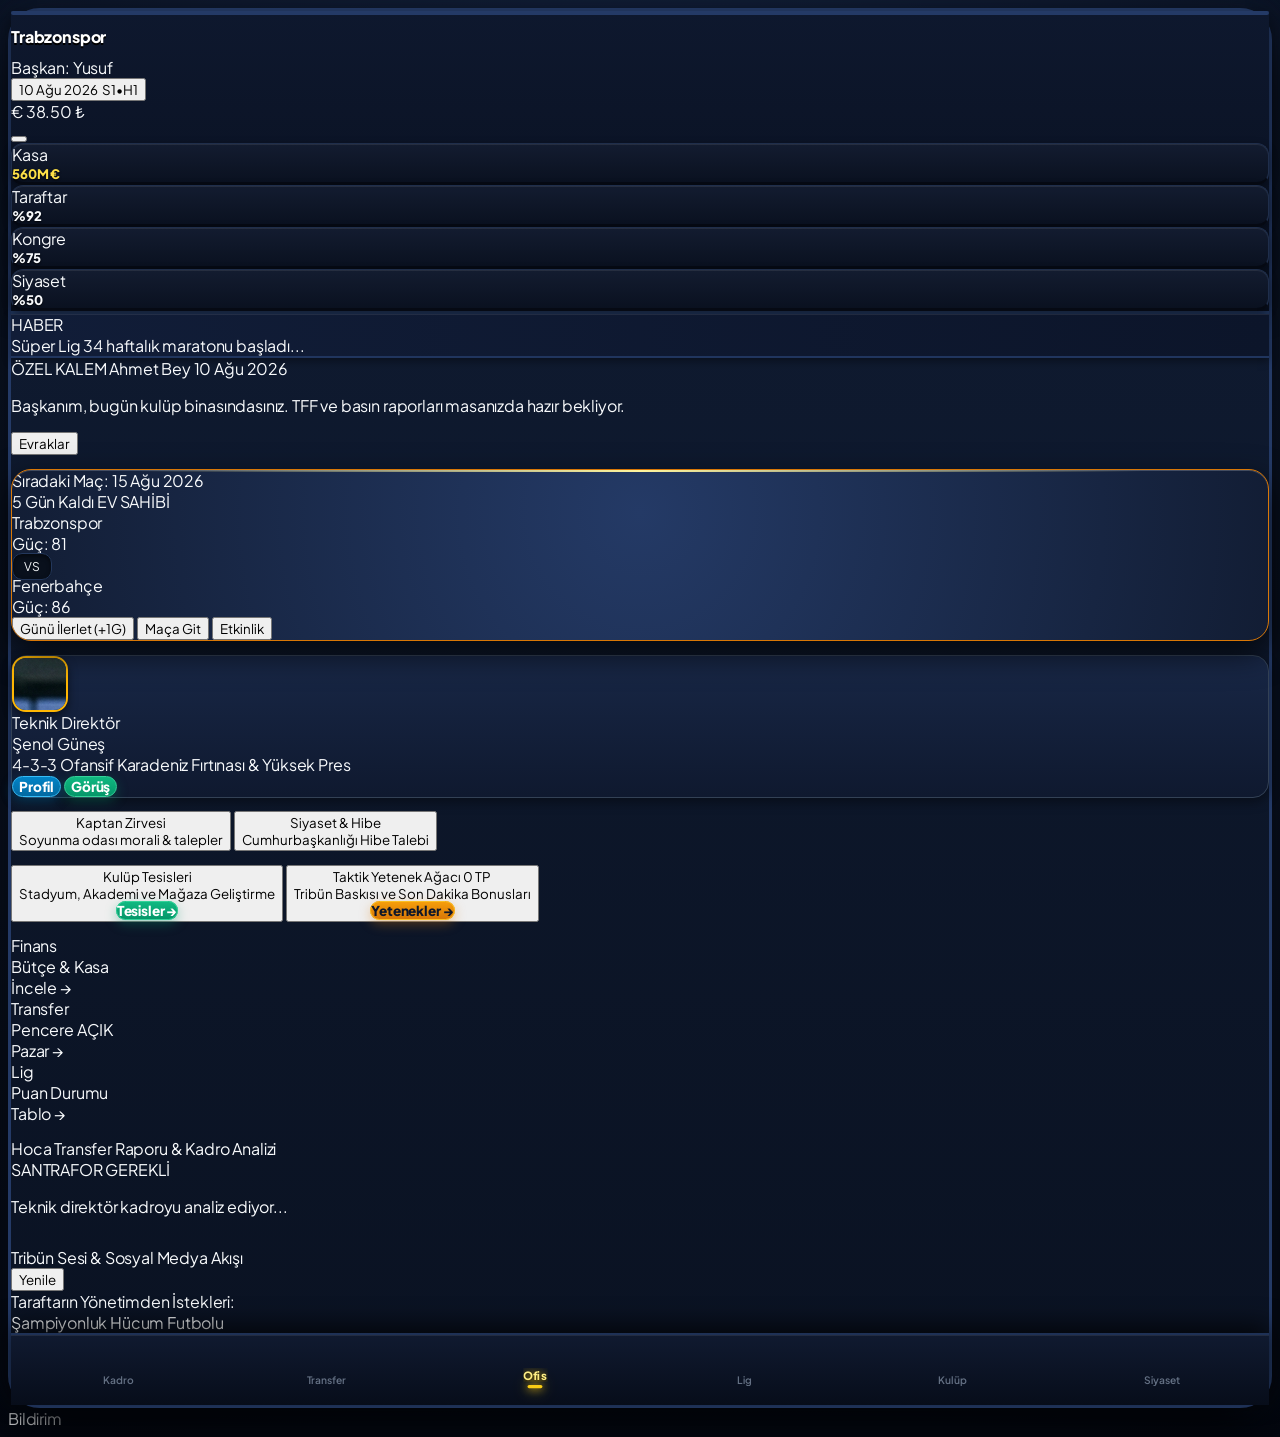
==== commit 587c45c7: "feat(navigation): alt dock'a Siyaset menusunun eklenmesi, aktif sekme parlama gostergesi ve HUD bagl" ====
--- a/static/index.html
+++ b/static/index.html
@@ -12,7 +12,7 @@
   <link href="https://fonts.googleapis.com/css2?family=Plus+Jakarta+Sans:wght@400;500;600;700;800;900&family=JetBrains+Mono:wght@500;700;800&display=swap" rel="stylesheet">
   <!-- Lucide Icons -->
   <script src="https://unpkg.com/lucide@latest"></script>
-  <link rel="stylesheet" href="style.css?v=20261008_calendar_sleek_v2">
+  <link rel="stylesheet" href="style.css?v=20261008_dock_siyaset_v3">
 </head>
 <body class="bg-[#080c14] text-slate-100 font-['Plus_Jakarta_Sans',sans-serif] antialiased min-h-screen flex items-center justify-center p-0 md:p-3">
 
@@ -53,7 +53,7 @@
 
       <!-- 4 Temel Metrik (HUD) - Tıklanabilir Yönetim Kartları -->
       <div class="header-hud-grid grid grid-cols-4 gap-1.5 w-full">
-        <div onclick="switchTab('budget')" class="bg-[#12192c] hover:bg-[#18223a] cursor-pointer transition-colors rounded-xl p-1.5 px-2 border border-slate-850 hover:border-emerald-500/50 shadow-sm" title="Kasa ve Bütçe Yönetimi">
+        <div onclick="switchTab('finances')" class="bg-[#12192c] hover:bg-[#18223a] cursor-pointer transition-colors rounded-xl p-1.5 px-2 border border-slate-850 hover:border-emerald-500/50 shadow-sm" title="Kasa ve Bütçe Yönetimi">
           <div class="flex justify-between items-center text-[10px] text-slate-400 font-medium">
             <span>Kasa</span>
             <i data-lucide="wallet" class="w-3 h-3 text-emerald-400"></i>
@@ -77,7 +77,7 @@
           <div id="bar-board-txt" class="font-black text-[11.5px] text-sky-300 truncate mt-0.5">%75</div>
         </div>
 
-        <div onclick="openPoliticsManagementModal()" class="bg-[#12192c] hover:bg-[#18223a] cursor-pointer transition-colors rounded-xl p-1.5 px-2 border border-slate-850 hover:border-purple-500/50 shadow-sm" title="Siyasi Lobi ve Bürokrasi Masası">
+        <div onclick="switchTab('underground')" class="bg-[#12192c] hover:bg-[#18223a] cursor-pointer transition-colors rounded-xl p-1.5 px-2 border border-slate-850 hover:border-purple-500/50 shadow-sm" title="Siyasi Lobi ve Bürokrasi Masası">
           <div class="flex justify-between items-center text-[10px] text-slate-400 font-medium">
             <span>Siyaset</span>
             <i data-lucide="landmark" class="w-3 h-3 text-purple-400"></i>
@@ -1370,8 +1370,8 @@
 
     </main>
 
-    <!-- ALT NAVİGASYON (5 EŞİT DOCK - CLASH ROYALE MOBİL OYUN BARI) -->
-    <nav class="royale-bottom-dock grid grid-cols-5 items-center px-1 py-1 flex-shrink-0 z-20">
+    <!-- ALT NAVİGASYON (6 EŞİT DOCK - TÜM TEMEL MENÜLER) -->
+    <nav class="royale-bottom-dock grid grid-cols-6 items-center px-1 py-1 flex-shrink-0 z-20">
       <!-- 1. Kadro -->
       <button onclick="switchTab('squad')" id="nav-btn-squad" class="nav-item flex flex-col items-center justify-center gap-1 text-slate-400 p-1 hover:text-white transition-all cursor-pointer">
         <i data-lucide="users" class="w-4 h-4"></i>
@@ -1398,8 +1398,14 @@
 
       <!-- 5. Kulüp & Finans -->
       <button onclick="switchTab('finances')" id="nav-btn-finances" class="nav-item flex flex-col items-center justify-center gap-1 text-slate-400 p-1 hover:text-white transition-all cursor-pointer">
+        <i data-lucide="building-2" class="w-4 h-4"></i>
+        <span>Kulüp</span>
+      </button>
+
+      <!-- 6. Siyaset & Hibe (Ankara Kulisleri & Protokol) -->
+      <button onclick="switchTab('underground')" id="nav-btn-underground" class="nav-item flex flex-col items-center justify-center gap-1 text-slate-400 p-1 hover:text-white transition-all cursor-pointer">
         <i data-lucide="landmark" class="w-4 h-4"></i>
-        <span>Kulüp</span>
+        <span>Siyaset</span>
       </button>
     </nav>
 
@@ -3642,6 +3648,6 @@
     </div>
   </div>
 
-  <script src="app.js?v=20261008_decision_cards_v1"></script>
+  <script src="app.js?v=20261008_dock_siyaset_v3"></script>
 </body>
 </html>
--- a/static/style.css
+++ b/static/style.css
@@ -608,12 +608,12 @@
   box-shadow: 
     inset 0 1px 0 rgba(255, 255, 255, 0.08),
     0 -8px 24px rgba(0, 0, 0, 0.7) !important;
-  padding: 4px 6px !important;
+  padding: 4px 4px !important;
   position: relative;
   height: 62px !important;
   display: grid !important;
-  grid-template-columns: repeat(5, 1fr) !important;
-  gap: 4px !important;
+  grid-template-columns: repeat(6, 1fr) !important;
+  gap: 2px !important;
   align-items: center !important;
 }
 
@@ -623,11 +623,11 @@
   align-items: center !important;
   justify-content: center !important;
   gap: 2px !important;
-  padding: 4px 2px !important;
+  padding: 3px 1px !important;
   border-radius: 10px !important;
   border: 1.5px solid transparent !important;
   font-family: var(--font-ui) !important;
-  font-size: 0.68rem !important;
+  font-size: 0.65rem !important;
   font-weight: 600 !important;
   color: #94a3b8 !important;
   opacity: 0.65;
@@ -635,12 +635,21 @@
   cursor: pointer !important;
   position: relative !important;
   background: transparent !important;
+  min-width: 0 !important;
 }
 
 .nav-item i, .nav-item svg {
-  width: 19px !important;
-  height: 19px !important;
+  width: 18px !important;
+  height: 18px !important;
   transition: all 0.22s cubic-bezier(0.34, 1.56, 0.64, 1) !important;
+}
+
+.nav-item span {
+  font-size: 0.64rem !important;
+  white-space: nowrap !important;
+  overflow: hidden !important;
+  text-overflow: ellipsis !important;
+  max-width: 100% !important;
 }
 
 .nav-item:hover {
@@ -648,12 +657,12 @@
   color: #f1f5f9 !important;
 }
 
-/* AKTİF MENÜ BUTONU (SADECE ALTIN PARLAMA - KUTUSUZ & DİKDÖRTGENSİZ) */
+/* AKTİF MENÜ BUTONU (ALTIN PARLAMA & ALT GÖSTERGE ÇUBUĞU) */
 .nav-item.active {
   opacity: 1 !important;
   color: #fef08a !important;
   font-weight: 800 !important;
-  transform: translateY(-2px) scale(1.08) !important;
+  transform: translateY(-2px) scale(1.06) !important;
   background: transparent !important;
   border: none !important;
   border-radius: 0 !important;
@@ -662,21 +671,28 @@
 }
 
 .nav-item.active::after {
-  display: none !important;
+  content: '' !important;
+  display: block !important;
+  width: 14px !important;
+  height: 2.5px !important;
+  background: #facc15 !important;
+  border-radius: 9999px !important;
+  margin-top: 1px !important;
+  box-shadow: 0 0 8px #facc15, 0 0 14px rgba(250, 204, 21, 0.8) !important;
 }
 
 .nav-item.active i, .nav-item.active svg {
   color: #facc15 !important;
-  transform: scale(1.2) !important;
+  transform: scale(1.15) !important;
   filter: drop-shadow(0 0 6px rgba(250, 204, 21, 0.95)) drop-shadow(0 0 14px rgba(234, 179, 8, 0.7)) !important;
 }
 
 .nav-item.active span {
   font-family: var(--font-game) !important;
-  font-size: 0.72rem !important;
+  font-size: 0.67rem !important;
   color: #fef08a !important;
   text-shadow: 0 0 8px rgba(250, 204, 21, 0.8), 0 1px 2px rgba(0, 0, 0, 0.9) !important;
-  letter-spacing: 0.02em !important;
+  letter-spacing: 0.01em !important;
 }
 
 /* ==========================================================================
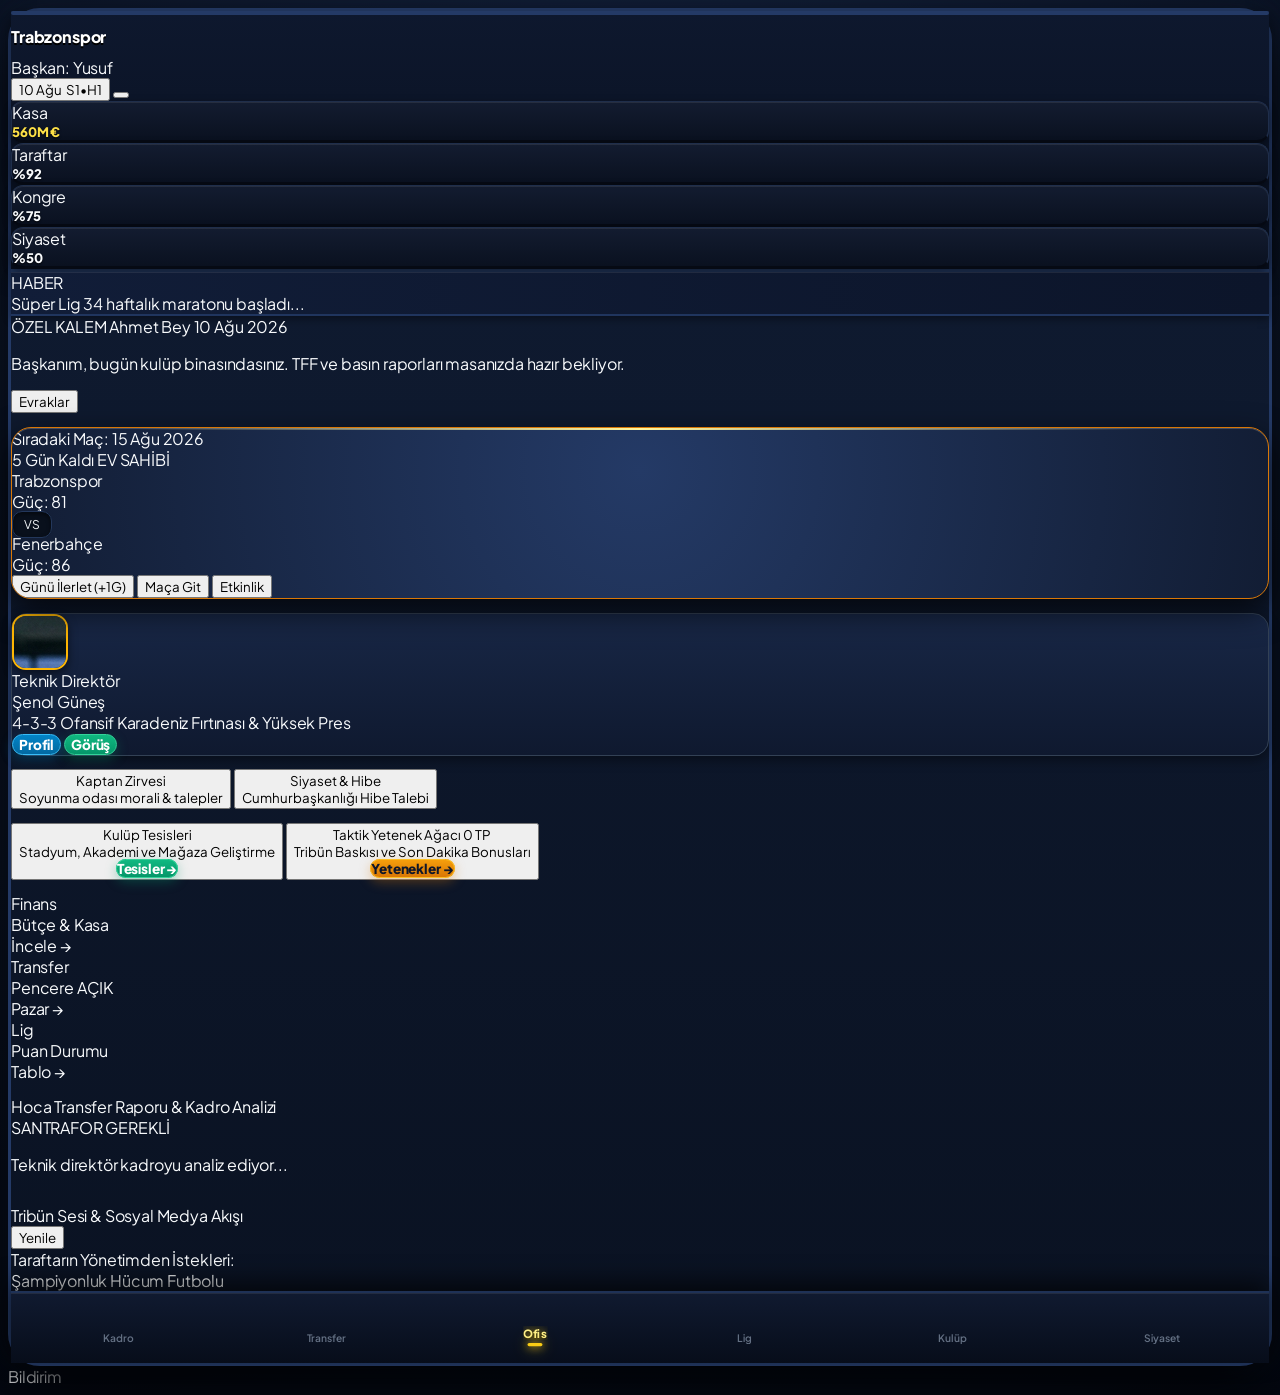
==== commit 32c88382: "fix(mobile): safe area destegi, baslik ve borc rozeti tasma sorunlari duzeltildi" ====
--- a/static/index.html
+++ b/static/index.html
@@ -2,7 +2,7 @@
 <html lang="tr">
 <head>
   <meta charset="UTF-8" />
-  <meta name="viewport" content="width=device-width, initial-scale=1.0, maximum-scale=1.0, user-scalable=no" />
+  <meta name="viewport" content="width=device-width, initial-scale=1.0, maximum-scale=1.0, user-scalable=no, viewport-fit=cover" />
   <title>Büyük Başkan - Süper Lig Simülatörü</title>
   <!-- Tailwind CSS -->
   <script src="https://cdn.tailwindcss.com"></script>
@@ -12,7 +12,7 @@
   <link href="https://fonts.googleapis.com/css2?family=Plus+Jakarta+Sans:wght@400;500;600;700;800;900&family=JetBrains+Mono:wght@500;700;800&display=swap" rel="stylesheet">
   <!-- Lucide Icons -->
   <script src="https://unpkg.com/lucide@latest"></script>
-  <link rel="stylesheet" href="style.css?v=20261008_dock_siyaset_v3">
+  <link rel="stylesheet" href="style.css?v=20261008_mobile_polish_v5">
 </head>
 <body class="bg-[#080c14] text-slate-100 font-['Plus_Jakarta_Sans',sans-serif] antialiased min-h-screen flex items-center justify-center p-0 md:p-3">
 
@@ -22,13 +22,13 @@
     <!-- ÜST KULÜP PANELİ & HUD -->
     <header class="bg-[#0b0f19] border-b border-slate-800/90 px-3 pt-2.5 pb-2.5 flex-shrink-0 z-20 w-full block">
       <div class="header-top-row flex items-center justify-between gap-2 mb-2 w-full">
-        <div class="flex items-center gap-2.5 min-w-0">
+        <div class="flex items-center gap-2 min-w-0 flex-1">
           <div class="w-9 h-9 rounded-xl bg-[#131b2e] border border-slate-700/70 flex items-center justify-center overflow-hidden p-0.5 shadow-sm flex-shrink-0" id="header-club-logo-box">
             <img id="header-club-logo" src="" alt="Arma" class="w-full h-full object-contain" onerror="this.style.display='none'; document.getElementById('header-club-badge').style.display='block';" />
             <span id="header-club-badge" class="font-extrabold text-[11px] text-amber-400 hidden">TS</span>
           </div>
-          <div class="min-w-0">
-            <h1 class="font-extrabold text-sm text-white tracking-wide truncate max-w-[140px]" id="header-club-name">Trabzonspor</h1>
+          <div class="min-w-0 flex-1">
+            <h1 class="font-extrabold text-sm text-white tracking-wide truncate" id="header-club-name">Trabzonspor</h1>
             <div class="text-[10.5px] text-slate-400 truncate mt-0.5 font-medium">
               Başkan: <span class="text-slate-200 font-bold" id="header-pres-name">Yusuf</span>
             </div>
@@ -36,12 +36,12 @@
         </div>
 
         <div class="flex items-center gap-1.5 flex-shrink-0">
-          <button onclick="openCalendarModal()" id="header-calendar-btn" class="inline-flex items-center gap-1.5 px-2.5 py-1.5 rounded-xl bg-[#131b2e] hover:bg-[#1a253c] border border-slate-700/80 hover:border-amber-400/80 transition-all shadow-sm active:scale-95 cursor-pointer" title="Kulüp Takvimi & Fikstür">
+          <button onclick="openCalendarModal()" id="header-calendar-btn" class="inline-flex items-center gap-1.5 px-2 py-1.5 rounded-xl bg-[#131b2e] hover:bg-[#1a253c] border border-slate-700/80 hover:border-amber-400/80 transition-all shadow-sm active:scale-95 cursor-pointer" title="Kulüp Takvimi & Fikstür">
             <i data-lucide="calendar" class="w-3.5 h-3.5 text-amber-400"></i>
-            <span id="header-current-date" class="text-slate-100 font-extrabold text-[11px]">10 Ağu 2026</span>
-            <span id="header-season-week-pill" class="text-[10px] bg-slate-900 text-slate-100 px-2 py-0.5 rounded-lg font-mono font-bold border border-slate-700 shadow-sm">S<span id="header-season">1</span>•H<span id="header-week">1</span></span>
-          </button>
-          <div class="flex items-center gap-1 px-2 py-1.5 rounded-xl bg-[#131b2e] border border-slate-700 text-[10.5px] font-mono font-black text-amber-300 shadow-sm" title="Döviz Kuru: 1 Euro kaç TL?">
+            <span id="header-current-date" class="text-slate-100 font-extrabold text-[11px]">10 Ağu</span>
+            <span id="header-season-week-pill" class="text-[10px] bg-slate-900 text-slate-100 px-1.5 py-0.5 rounded-lg font-mono font-bold border border-slate-700 shadow-sm">S<span id="header-season">1</span>•H<span id="header-week">1</span></span>
+          </button>
+          <div class="hidden min-[380px]:flex items-center gap-1 px-1.5 py-1.5 rounded-xl bg-[#131b2e] border border-slate-700 text-[10px] font-mono font-black text-amber-300 shadow-sm" title="Döviz Kuru: 1 Euro kaç TL?">
             <span class="text-white text-[9px] font-bold">€</span>
             <span id="header-exchange-rate">38.50 ₺</span>
           </div>
@@ -447,7 +447,7 @@
           </button>
         </div>
 
-        <div id="standings-table-view" class="bg-[#151c2e] border border-slate-800 rounded-xl overflow-hidden">
+        <div id="standings-table-view" class="bg-[#151c2e] border border-slate-800 rounded-xl overflow-x-auto scrollbar-thin">
           <table class="w-full text-left text-[11px]">
             <thead class="bg-[#0b0f19] text-slate-400 text-[10px] border-b border-slate-800">
               <tr>
@@ -859,9 +859,9 @@
             </div>
             
             <!-- Büyük Borç Rozeti -->
-            <div class="text-right">
-              <span class="text-xs font-black px-3 py-1.5 rounded-xl bg-amber-950/80 border border-amber-500/60 text-amber-300 font-mono shadow-md" id="bank-debt-display">
-                500M ₺ Borç
+            <div class="text-right shrink-0">
+              <span class="text-xs font-black px-3 py-1.5 rounded-xl bg-amber-950/80 border border-amber-500/60 text-amber-300 font-mono shadow-md whitespace-nowrap inline-block" id="bank-debt-display">
+                500M € Borç
               </span>
             </div>
           </div>
@@ -3648,6 +3648,6 @@
     </div>
   </div>
 
-  <script src="app.js?v=20261008_dock_siyaset_v3"></script>
+  <script src="app.js?v=20261008_mobile_polish_v5"></script>
 </body>
 </html>
--- a/static/style.css
+++ b/static/style.css
@@ -90,7 +90,7 @@
 }
 
 /* ==========================================================================
-   CLASH ROYALE ARENA ÇERÇEVESİ (#app-frame)
+   CLASH ROYALE ARENA ÇERÇEVESİ (#app-frame) & MOBİL OPTİMİZASYONU
    ========================================================================== */
 #app-frame {
   background: linear-gradient(180deg, #101c33 0%, #0a1222 100%) !important;
@@ -832,3 +832,72 @@
   transform: scale(0.97) !important;
 }
 
+/* ==========================================================================
+   MOBİL & SAFE-AREA OPTİMİZASYONU (iOS / Android / Safari)
+   ========================================================================== */
+@media (max-width: 767px) {
+  html, body {
+    height: 100% !important;
+    overflow: hidden !important;
+    -webkit-text-size-adjust: 100% !important;
+    -webkit-tap-highlight-color: transparent !important;
+  }
+
+  #app-frame {
+    height: 100dvh !important;
+    max-height: 100dvh !important;
+    width: 100% !important;
+    max-width: 100% !important;
+    border: none !important;
+    border-radius: 0 !important;
+    box-shadow: none !important;
+  }
+
+  /* iOS Çentik / Dinamik Ada Güvenli Alanı */
+  header {
+    padding-top: max(10px, env(safe-area-inset-top, 0px)) !important;
+    padding-left: max(10px, env(safe-area-inset-left, 0px)) !important;
+    padding-right: max(10px, env(safe-area-inset-right, 0px)) !important;
+  }
+
+  /* iOS Alt Çubuk / Ev Çubuğu Güvenli Alanı & Alt Dock Yüksekliği */
+  nav.royale-bottom-dock {
+    padding-bottom: max(6px, env(safe-area-inset-bottom, 0px)) !important;
+    height: calc(58px + env(safe-area-inset-bottom, 0px)) !important;
+    gap: 1px !important;
+  }
+
+  /* Alt Dock Menü Metinleri: Taşmayı ve Satır Sarmayı Önle */
+  .nav-item {
+    padding: 3px 1px !important;
+    gap: 1px !important;
+  }
+  .nav-item span {
+    font-size: 0.60rem !important;
+    letter-spacing: -0.01em !important;
+  }
+  .nav-item i, .nav-item svg {
+    width: 17px !important;
+    height: 17px !important;
+  }
+
+  /* Akıcı 60fps Momentum Dokunmatik Kaydırma */
+  #main-content {
+    -webkit-overflow-scrolling: touch !important;
+    overscroll-behavior-y: contain !important;
+    padding-left: max(10px, env(safe-area-inset-left, 0px)) !important;
+    padding-right: max(10px, env(safe-area-inset-right, 0px)) !important;
+    padding-bottom: calc(24px + env(safe-area-inset-bottom, 0px)) !important;
+  }
+
+  /* Mobil Modallar: Ekranı taşmama, safe-area koruması ve yumuşak kaydırma */
+  .fixed.inset-0.z-50 {
+    padding: max(8px, env(safe-area-inset-top, 0px)) max(8px, env(safe-area-inset-right, 0px)) max(8px, env(safe-area-inset-bottom, 0px)) max(8px, env(safe-area-inset-left, 0px)) !important;
+  }
+  .fixed.inset-0.z-50 > div {
+    max-height: calc(100dvh - max(16px, env(safe-area-inset-top, 0px) + env(safe-area-inset-bottom, 0px) + 8px)) !important;
+    width: 100% !important;
+    border-radius: 20px !important;
+  }
+}
+
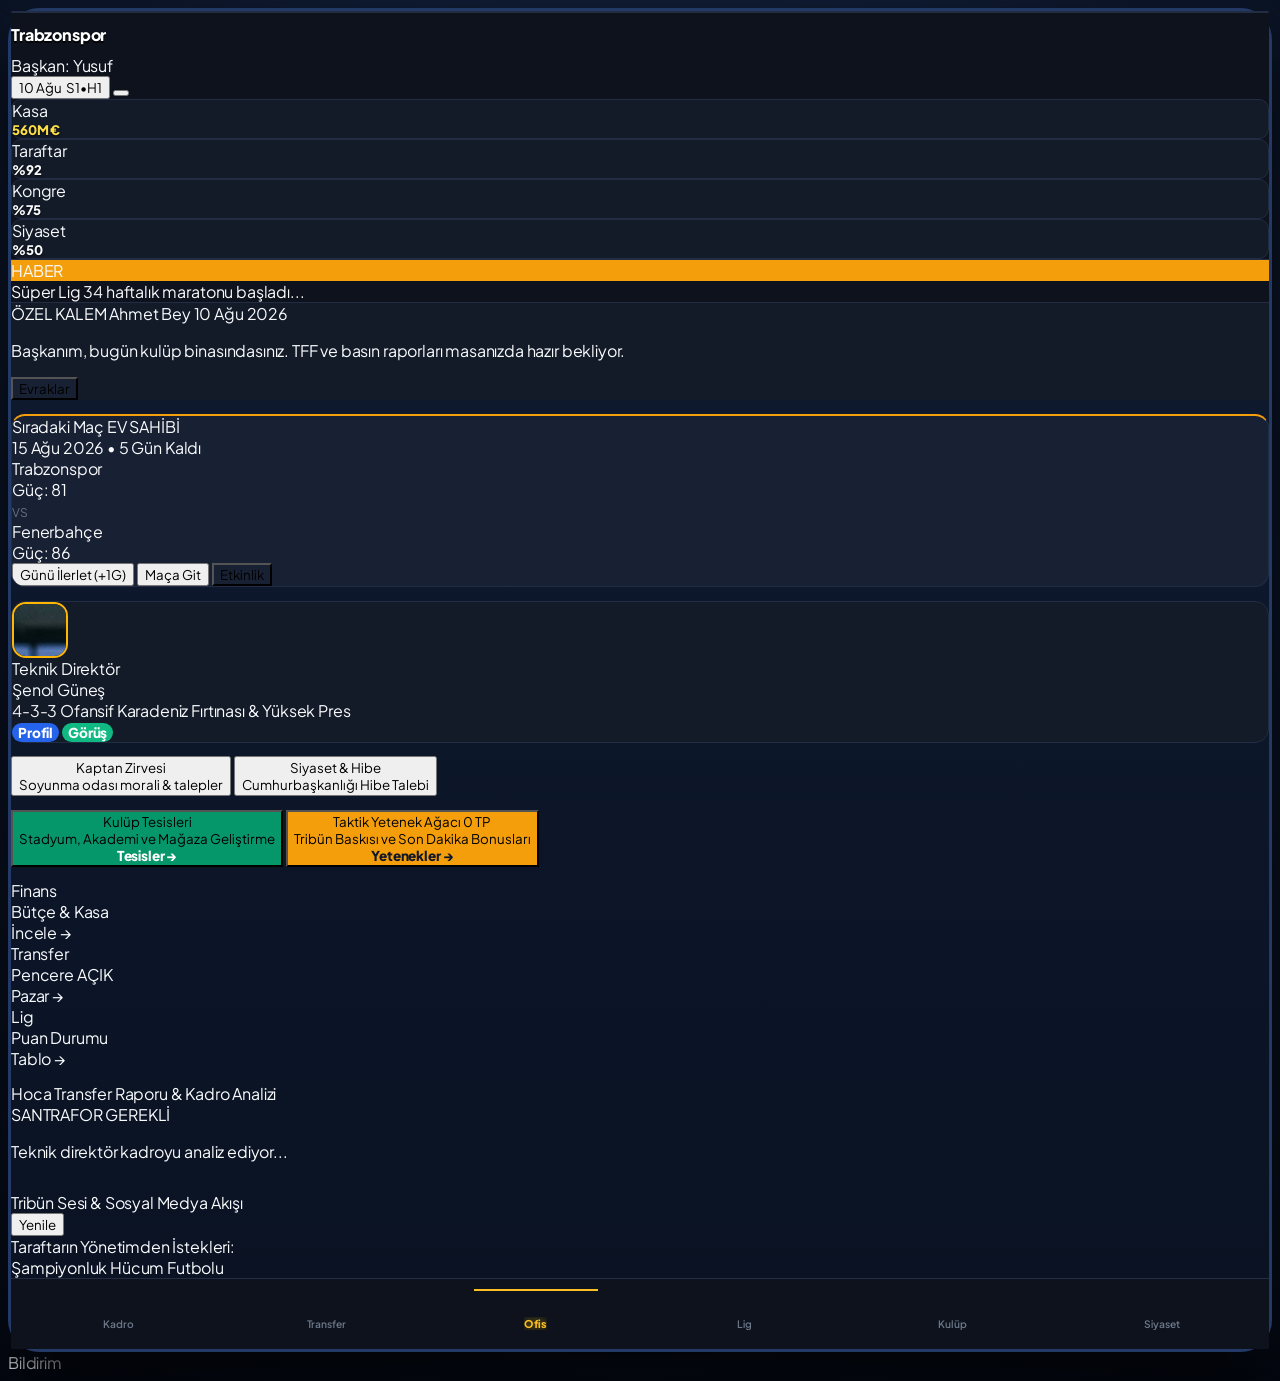
==== commit a8d7dda2: "style(mobile): yari saydam rozetler kaldirildi, duz/sade tema, mac karti yeniden duzenlendi" ====
--- a/static/index.html
+++ b/static/index.html
@@ -12,7 +12,7 @@
   <link href="https://fonts.googleapis.com/css2?family=Plus+Jakarta+Sans:wght@400;500;600;700;800;900&family=JetBrains+Mono:wght@500;700;800&display=swap" rel="stylesheet">
   <!-- Lucide Icons -->
   <script src="https://unpkg.com/lucide@latest"></script>
-  <link rel="stylesheet" href="style.css?v=20261008_mobile_polish_v5">
+  <link rel="stylesheet" href="style.css?v=20261008_flat_v4">
 </head>
 <body class="bg-[#080c14] text-slate-100 font-['Plus_Jakarta_Sans',sans-serif] antialiased min-h-screen flex items-center justify-center p-0 md:p-3">
 
@@ -139,28 +139,28 @@
 
         <!-- Sıradaki Maç Paneli (Matchday Hero Card) -->
         <div class="match-hero-card rounded-2xl p-4 shadow-xl border border-white/10 relative overflow-hidden">
-          <div class="flex items-center justify-between text-xs text-slate-300 font-semibold mb-3">
+          <div class="flex items-center justify-between gap-2 mb-1">
             <span class="flex items-center gap-1.5 min-w-0">
-              <span class="w-2 h-2 rounded-full bg-amber-400 animate-ping flex-shrink-0"></span>
               <i data-lucide="calendar" class="w-4 h-4 text-amber-400 flex-shrink-0"></i>
-              <span class="uppercase tracking-wider font-extrabold text-[11px] text-amber-400/90 truncate">Sıradaki Maç:</span>
-              <span id="office-match-date-badge" class="text-[10px] text-slate-200 font-black bg-slate-800/90 px-2 py-0.5 rounded-md border border-slate-700/80">15 Ağu 2026</span>
+              <span class="uppercase tracking-wider font-extrabold text-[11px] text-amber-400 whitespace-nowrap">Sıradaki Maç</span>
             </span>
-            <div class="flex items-center gap-1.5 flex-shrink-0">
-              <span id="office-match-countdown-badge" class="text-[9.5px] font-bold px-2 py-0.5 rounded-full bg-slate-900 text-amber-300 border border-slate-700 shadow-sm">5 Gün Kaldı</span>
-              <span id="office-derby-badge" class="hidden text-[9px] font-black px-2 py-0.5 rounded-full bg-rose-600 text-white shadow-lg shadow-rose-900/50 animate-pulse flex items-center gap-1"><i data-lucide="flame" class="w-3 h-3 text-white"></i><span>BÜYÜK DERBİ</span></span>
-              <span id="office-match-loc" class="text-[10px] font-extrabold px-2.5 py-0.5 rounded-full bg-slate-900/90 text-slate-200 border border-slate-700/80">EV SAHİBİ</span>
-            </div>
+            <span id="office-match-loc" class="text-[10px] font-extrabold uppercase tracking-wider text-slate-400 whitespace-nowrap">EV SAHİBİ</span>
+          </div>
+          <div class="flex items-center flex-wrap gap-x-2 gap-y-0.5 text-[11px] text-slate-300 font-semibold mb-3">
+            <span id="office-match-date-badge" class="font-bold text-slate-200">15 Ağu 2026</span>
+            <span class="text-slate-600">•</span>
+            <span id="office-match-countdown-badge" class="font-bold text-amber-300">5 Gün Kaldı</span>
+            <span id="office-derby-badge" class="hidden text-[10px] font-black text-rose-400 flex items-center gap-1"><i data-lucide="flame" class="w-3 h-3 text-rose-400"></i><span>BÜYÜK DERBİ</span></span>
           </div>
 
           <div class="flex items-center justify-between my-3 px-2">
             <!-- Biz -->
-            <div class="text-center w-5/12 flex flex-col items-center">
+            <div class="text-center w-5/12 min-w-0 flex flex-col items-center">
               <div class="w-12 h-12 mb-1.5 p-1 rounded-2xl bg-slate-900/80 border border-white/10 flex items-center justify-center shadow-inner">
                 <img id="office-my-logo" src="" alt="" class="w-full h-full object-contain filter drop-shadow" onerror="this.style.display='none'" />
               </div>
-              <div class="font-extrabold text-sm text-white truncate max-w-full" id="office-my-name">Trabzonspor</div>
-              <div class="text-[11px] font-mono text-emerald-400 font-bold mt-0.5 bg-emerald-500/10 px-2 py-0.5 rounded-full border border-emerald-500/20">Güç: <span id="office-my-pwr">81</span></div>
+              <div class="font-extrabold text-sm text-white leading-tight max-w-full break-words" id="office-my-name">Trabzonspor</div>
+              <div class="text-[11px] font-mono text-emerald-400 font-bold mt-0.5">Güç: <span id="office-my-pwr">81</span></div>
             </div>
 
             <div class="text-center w-2/12 flex flex-col items-center justify-center">
@@ -168,12 +168,12 @@
             </div>
 
             <!-- Rakip -->
-            <div class="text-center w-5/12 flex flex-col items-center">
+            <div class="text-center w-5/12 min-w-0 flex flex-col items-center">
               <div class="w-12 h-12 mb-1.5 p-1 rounded-2xl bg-slate-900/80 border border-white/10 flex items-center justify-center shadow-inner">
                 <img id="office-opp-logo" src="" alt="" class="w-full h-full object-contain filter drop-shadow" onerror="this.style.display='none'" />
               </div>
-              <div class="font-extrabold text-sm text-white truncate max-w-full" id="office-opp-name">Fenerbahçe</div>
-              <div class="text-[11px] font-mono text-rose-400 font-bold mt-0.5 bg-rose-500/10 px-2 py-0.5 rounded-full border border-rose-500/20">Güç: <span id="office-opp-pwr">86</span></div>
+              <div class="font-extrabold text-sm text-white leading-tight max-w-full break-words" id="office-opp-name">Fenerbahçe</div>
+              <div class="text-[11px] font-mono text-rose-400 font-bold mt-0.5">Güç: <span id="office-opp-pwr">86</span></div>
             </div>
           </div>
 
@@ -371,7 +371,7 @@
             </div>
             <div class="text-right">
               <div class="text-[10px] text-slate-400">Maaş</div>
-              <div class="text-xs font-bold text-emerald-400" id="squad-coach-salary">32M ₺ / Sezon</div>
+              <div class="text-xs font-bold text-emerald-400" id="squad-coach-salary">32M € / Sezon</div>
             </div>
           </div>
 
@@ -735,7 +735,7 @@
             </div>
             <div class="text-right">
               <span class="text-xs font-black text-emerald-400 bg-emerald-950/70 border border-emerald-600/50 px-2.5 py-1 rounded-xl font-mono shadow-sm" id="fin-net-change">
-                +-- ₺
+                +-- €
               </span>
             </div>
           </div>
@@ -873,7 +873,7 @@
               <span class="text-[11px] text-slate-400 font-bold flex items-center gap-1.5">
                 <i data-lucide="flame" class="w-3.5 h-3.5 text-rose-400"></i> Haftalık Faiz
               </span>
-              <strong class="text-xs font-black text-rose-400 font-mono" id="bank-weekly-interest">~1.5M ₺ / Hf</strong>
+              <strong class="text-xs font-black text-rose-400 font-mono" id="bank-weekly-interest">~1.5M € / Hf</strong>
             </div>
 
             <!-- Mali Disiplin Rozeti -->
@@ -892,7 +892,7 @@
                 <i data-lucide="alert-triangle" class="w-3.5 h-3.5 text-amber-400"></i> Kritik Limit
               </span>
               <span class="text-xs font-black text-amber-300 font-mono">
-                -15M ₺ (Kasa)
+                -15M € (Kasa)
               </span>
             </div>
           </div>
@@ -909,13 +909,13 @@
             </div>
             <div class="grid grid-cols-2 sm:grid-cols-4 gap-2">
               <button onclick="payClubDebt(10000000)" class="py-2.5 px-2 rounded-xl bg-slate-800 hover:bg-slate-750 active:scale-95 text-white font-black text-xs border border-slate-700 hover:border-amber-400 shadow-md transition-all cursor-pointer">
-                10M ₺ Öde
+                10M € Öde
               </button>
               <button onclick="payClubDebt(25000000)" class="py-2.5 px-2 rounded-xl bg-slate-800 hover:bg-slate-750 active:scale-95 text-white font-black text-xs border border-slate-700 hover:border-amber-400 shadow-md transition-all cursor-pointer">
-                25M ₺ Öde
+                25M € Öde
               </button>
               <button onclick="payClubDebt(50000000)" class="py-2.5 px-2 rounded-xl bg-slate-800 hover:bg-slate-750 active:scale-95 text-white font-black text-xs border border-slate-700 hover:border-amber-400 shadow-md transition-all cursor-pointer">
-                50M ₺ Öde
+                50M € Öde
               </button>
               <button onclick="payClubDebt(999999999)" class="py-2.5 px-2 rounded-xl bg-gradient-to-r from-amber-500 to-emerald-500 hover:from-amber-400 hover:to-emerald-400 active:scale-95 text-slate-950 font-black text-xs shadow-lg transition-all cursor-pointer flex items-center justify-center gap-1">
                 <i data-lucide="check-circle" class="w-3.5 h-3.5"></i> Tümünü Kapat
@@ -935,13 +935,13 @@
             </div>
             <div class="grid grid-cols-3 gap-2">
               <button onclick="takeClubLoan(25000000)" class="py-2 px-1.5 rounded-xl bg-sky-950/70 hover:bg-sky-900/90 active:scale-95 text-sky-200 font-black text-xs border border-sky-700/60 hover:border-sky-400 shadow-md transition-all cursor-pointer">
-                +25M ₺ Kredi
+                +25M € Kredi
               </button>
               <button onclick="takeClubLoan(50000000)" class="py-2 px-1.5 rounded-xl bg-sky-950/70 hover:bg-sky-900/90 active:scale-95 text-sky-200 font-black text-xs border border-sky-700/60 hover:border-sky-400 shadow-md transition-all cursor-pointer">
-                +50M ₺ Kredi
+                +50M € Kredi
               </button>
               <button onclick="takeClubLoan(100000000)" class="py-2 px-1.5 rounded-xl bg-sky-950/70 hover:bg-sky-900/90 active:scale-95 text-sky-200 font-black text-xs border border-sky-700/60 hover:border-sky-400 shadow-md transition-all cursor-pointer">
-                +100M ₺ Kredi
+                +100M € Kredi
               </button>
             </div>
           </div>
@@ -1182,17 +1182,17 @@
           </div>
 
           <p class="text-[11px] text-slate-300 leading-relaxed bg-slate-900/90 p-3 rounded-lg border border-slate-800/80">
-            Bürokrasi ve federasyon koridorlarında kulübün ağırlığını koruyun. Siyasi nüfuz %65 üzerine çıktığında <strong class="text-blue-300">35M ₺ Acil Nakit Hibe</strong>, %85 üzerine çıktığında <strong class="text-emerald-400">15 Dönüm Hazine Arazisi + 30M ₺ Fon</strong> protokolü açılır. Ret almanız halinde kamuoyu önünde siyasi itibarınız zedelenir.
+            Bürokrasi ve federasyon koridorlarında kulübün ağırlığını koruyun. Siyasi nüfuz %65 üzerine çıktığında <strong class="text-blue-300">35M € Acil Nakit Hibe</strong>, %85 üzerine çıktığında <strong class="text-emerald-400">15 Dönüm Hazine Arazisi + 30M € Fon</strong> protokolü açılır. Ret almanız halinde kamuoyu önünde siyasi itibarınız zedelenir.
           </p>
 
           <div class="grid grid-cols-3 gap-2">
             <button onclick="doPoliticsAction('ankara_visit')" class="p-2.5 rounded-lg bg-slate-800/60 border border-slate-700/80 hover:bg-slate-800 hover:border-slate-500 text-left transition-all">
               <div class="text-[11px] font-bold text-slate-200">Bakanlık Ziyareti</div>
-              <div class="text-[9px] text-blue-400 font-mono mt-0.5">+10 Nüfuz • 4M ₺</div>
+              <div class="text-[9px] text-blue-400 font-mono mt-0.5">+10 Nüfuz • 4M €</div>
             </button>
             <button onclick="doPoliticsAction('gov_project')" class="p-2.5 rounded-lg bg-slate-800/60 border border-slate-700/80 hover:bg-slate-800 hover:border-slate-500 text-left transition-all">
               <div class="text-[11px] font-bold text-slate-200">Ortak Protokol</div>
-              <div class="text-[9px] text-blue-400 font-mono mt-0.5">+16 Nüfuz • 15M ₺</div>
+              <div class="text-[9px] text-blue-400 font-mono mt-0.5">+16 Nüfuz • 15M €</div>
             </button>
             <button onclick="doPoliticsAction('pro_statement')" class="p-2.5 rounded-lg bg-slate-800/60 border border-slate-700/80 hover:bg-slate-800 hover:border-slate-500 text-left transition-all">
               <div class="text-[11px] font-bold text-slate-200">Basın Açıklaması</div>
@@ -1274,13 +1274,13 @@
           <div class="grid grid-cols-2 gap-2 pt-1">
             <button onclick="makeUndergroundDeal('referee')" class="p-2.5 rounded-lg bg-[#221515] border border-rose-900/60 hover:bg-[#2c1a1a] text-left">
               <div class="text-[11px] font-bold text-white">Hakemi Bağla</div>
-              <div class="text-[9px] text-amber-400 mt-0.5">Bedel: 18M ₺ Nakit</div>
+              <div class="text-[9px] text-amber-400 mt-0.5">Bedel: 18M € Nakit</div>
               <div class="text-[8px] text-emerald-400">Başarı %88 • Risk %18</div>
             </button>
 
             <button onclick="makeUndergroundDeal('opponent_gk')" class="p-2.5 rounded-lg bg-[#221515] border border-rose-900/60 hover:bg-[#2c1a1a] text-left">
               <div class="text-[11px] font-bold text-white">Kaleciyi Satın Al</div>
-              <div class="text-[9px] text-amber-400 mt-0.5">Bedel: 26M ₺ Nakit</div>
+              <div class="text-[9px] text-amber-400 mt-0.5">Bedel: 26M € Nakit</div>
               <div class="text-[8px] text-emerald-400">Başarı %94 • Risk %28</div>
             </button>
           </div>
@@ -1329,11 +1329,11 @@
                   <span>Kulüp Rezidans & AVM</span>
                   <span class="text-[9px] text-amber-400 bg-amber-950/60 px-1 rounded">Dev Gelir</span>
                 </div>
-                <div class="text-[10px] text-slate-400">Maliyet: 60M ₺ • Süre: 4 Hafta</div>
-                <div class="text-[9px] text-emerald-400 font-medium">Bittiğinde: +150.000.000 ₺ peşin sıcak para!</div>
+                <div class="text-[10px] text-slate-400">Maliyet: 60M € • Süre: 4 Hafta</div>
+                <div class="text-[9px] text-emerald-400 font-medium">Bittiğinde: +150.000.000 € peşin sıcak para!</div>
               </div>
               <button onclick="startRealEstateProject('mall')" id="btn-re-mall" class="px-3 py-1.5 rounded-lg bg-emerald-600 hover:bg-emerald-500 text-white text-[10px] font-bold transition-all shadow-sm">
-                Başlat (+150M ₺)
+                Başlat (+150M €)
               </button>
             </div>
 
@@ -1343,7 +1343,7 @@
                   <span>Futbol Altyapı Kampüsü</span>
                   <span class="text-[9px] text-blue-400 bg-blue-950/60 px-1 rounded">Gençlik Patlaması</span>
                 </div>
-                <div class="text-[10px] text-slate-400">Maliyet: 40M ₺ • Süre: 3 Hafta</div>
+                <div class="text-[10px] text-slate-400">Maliyet: 40M € • Süre: 3 Hafta</div>
                 <div class="text-[9px] text-blue-400 font-medium">Bittiğinde: Tüm altyapı & genç oyunculara kalıcı +5 OVR!</div>
               </div>
               <button onclick="startRealEstateProject('academy')" id="btn-re-academy" class="px-3 py-1.5 rounded-lg bg-blue-600 hover:bg-blue-500 text-white text-[10px] font-bold transition-all shadow-sm">
@@ -1357,10 +1357,10 @@
                   <span>Mega Arena Genişletme</span>
                   <span class="text-[9px] text-purple-400 bg-purple-950/60 px-1 rounded">Kapasite</span>
                 </div>
-                <div class="text-[10px] text-slate-400">Maliyet: 85M ₺ • Süre: 5 Hafta</div>
+                <div class="text-[10px] text-slate-400">Maliyet: 85M € • Süre: 5 Hafta</div>
                 <div class="text-[9px] text-purple-300 font-medium">Bittiğinde: +15.000 Stadyum Kapasitesi & Tribün Hasılatı!</div>
               </div>
-              <button onclick="startRealEstateProject('stadium')" id="btn-re-stadium" class="px-3 py-1.5 rounded-lg bg-purple-600 hover:bg-purple-500 text-white text-[10px] font-bold transition-all shadow-sm">
+              <button onclick="startRealEstateProject('stadium')" id="btn-re-stadium" class="px-3 py-1.5 rounded-lg bg-purple-600 hover:purple-500 text-white text-[10px] font-bold transition-all shadow-sm">
                 İnşa Et (+15K Stat)
               </button>
             </div>
@@ -1699,7 +1699,7 @@
             </div>
             <div id="coach-profile-meta" class="text-[10.5px] text-amber-300 font-bold truncate mt-0.5">Türk Ekolü • Trabzonspor</div>
             <div class="flex items-center gap-2 mt-1 text-[10px] text-slate-400">
-              <span>Maaş: <strong id="coach-profile-salary" class="text-emerald-400 font-mono">35M ₺</strong></span>
+              <span>Maaş: <strong id="coach-profile-salary" class="text-emerald-400 font-mono">35M €</strong></span>
               <span>•</span>
               <span id="coach-profile-status" class="text-emerald-300 font-semibold">Görevde (Sözleşmeli)</span>
             </div>
@@ -1909,8 +1909,8 @@
                 <span id="player-profile-role-status" class="text-emerald-400 font-bold">İlk 11 As Kadro</span>
               </div>
               <div class="text-[10px] text-slate-400 mt-1 flex items-center gap-2 flex-wrap">
-                <span>Piyasa: <strong id="player-profile-val" class="text-white font-mono">12.5M ₺</strong></span>
-                <span>Maaş: <strong id="player-profile-wage" class="text-emerald-400 font-mono">3.2M ₺</strong></span>
+                <span>Piyasa: <strong id="player-profile-val" class="text-white font-mono">12.5M €</strong></span>
+                <span>Maaş: <strong id="player-profile-wage" class="text-emerald-400 font-mono">3.2M €</strong></span>
                 <span>Sözleşme: <strong id="player-profile-contract" class="text-amber-300 font-mono">2 Yıl</strong></span>
               </div>
             </div>
@@ -2527,7 +2527,7 @@
         </div>
 
         <div class="p-3 bg-slate-900 rounded-xl border border-slate-800 text-xs text-amber-400 font-bold" id="season-end-reward">
-          Ödül: +100M ₺ Şampiyonluk Primi!
+          Ödül: +100M € Şampiyonluk Primi!
         </div>
 
         <!-- Hoca Sezon Sonu Oyuncu Önerileri -->
--- a/static/style.css
+++ b/static/style.css
@@ -901,3 +901,309 @@
   }
 }
 
+
+
+/* ==========================================================================
+   SADE & DÜZ TEMA (FLAT) — "Yapay zeka paneli" görünümünden arındırma
+   - Yarı saydam / renk tonlu rozet (chip) arka planları HER YERDE kaldırıldı
+   - Parlama (glow), cam efekti (blur), gradyan kartlar, yanıp sönme kaldırıldı
+   - Düz yüzeyler, ince çizgiler, tek vurgu rengi (amber)
+   ========================================================================== */
+:root {
+  --flat-bg: #0d121c;
+  --flat-surface: #131a28;
+  --flat-surface-2: #182033;
+  --flat-line: #222c42;
+}
+
+/* Cam efekti, parlama, yanıp sönme yok */
+*, *::before, *::after {
+  -webkit-backdrop-filter: none !important;
+  backdrop-filter: none !important;
+  text-shadow: none !important;
+}
+.animate-pulse { animation: none !important; }
+.drop-shadow, [class*="drop-shadow"] { filter: none !important; }
+[class*="shadow"]:not(#app-frame) { box-shadow: none !important; }
+
+/* ---- ROZETLER: yarı saydam arka planlı yazılar -> düz yazı ---- */
+:is(#main-content, header, .royale-news-ticker, div[id^="modal-"]) span:not(:empty):not(.absolute):not(.fixed):not([class*="bg-gradient"]):not([class~="bg-amber-500"]):not([class~="bg-red-700"]):not([class~="bg-rose-600"]):not([class~="bg-emerald-500"]):not([class~="bg-emerald-600"]):not([class~="bg-blue-600"]):not([class~="bg-purple-600"]):not([class~="bg-sky-600"]):not(.nav-item *):not(.calendar-action-btn *),
+:is(#main-content, header, div[id^="modal-"]) div.rounded-full[class*="bg-"]:not(:empty):not([class*="w-"][class*="h-"]):not([class*="h-"]):not(:has(> *)) {
+  background: transparent !important;
+  background-image: none !important;
+  border: 0 !important;
+  box-shadow: none !important;
+  padding-left: 0 !important;
+  padding-right: 0 !important;
+  border-radius: 0 !important;
+}
+/* Solid vurgu rozetleri (ÖZEL KALEM, TD, ceza uyarısı) düz ve köşeli kalsın */
+:is(#main-content, header) span[class~="bg-amber-500"],
+:is(#main-content, header) span[class~="bg-red-700"] {
+  border-radius: 4px !important;
+  box-shadow: none !important;
+}
+
+/* ---- KARTLAR: gradyan kart yok, düz yüzey ---- */
+:is(#main-content, div[id^="modal-"]) [class*="bg-gradient"][class*="border"]:not(button):not([class*="text-slate-950"]):not([class*="text-white"]):not([class*="rounded-full"]) {
+  background-image: none !important;
+  background-color: var(--flat-surface) !important;
+}
+.match-hero-card {
+  background: var(--flat-surface-2) !important;
+  border: 1px solid var(--flat-line) !important;
+  border-top: 2px solid #f59e0b !important;
+  border-radius: 14px !important;
+  box-shadow: none !important;
+}
+.match-hero-card::after { display: none !important; }
+#office-coach-card {
+  background: var(--flat-surface) !important;
+  border: 1px solid var(--flat-line) !important;
+  border-radius: 14px !important;
+  box-shadow: none !important;
+}
+#office-coach-card:hover { transform: none !important; border-color: #3a4766 !important; }
+.coach-avatar-box { box-shadow: none !important; border-width: 2px !important; }
+.match-hero-card span.font-black.text-slate-500 {
+  background: transparent !important;
+  border: 0 !important;
+  box-shadow: none !important;
+  color: #64748b !important;
+  padding: 0 .4rem !important;
+}
+
+/* ---- ÜST PANEL (HUD) ---- */
+header {
+  background: var(--flat-bg) !important;
+  border-bottom: 1px solid var(--flat-line) !important;
+  box-shadow: none !important;
+}
+#header-club-logo-box {
+  background: var(--flat-surface) !important;
+  border: 1px solid var(--flat-line) !important;
+  box-shadow: none !important;
+}
+.header-hud-grid > div {
+  background: var(--flat-surface) !important;
+  border: 1px solid var(--flat-line) !important;
+  border-radius: 10px !important;
+  box-shadow: none !important;
+}
+.header-hud-grid > div:hover, .header-hud-grid > div:active {
+  transform: none !important;
+  border-color: #33405f !important;
+}
+.royale-news-ticker {
+  background: var(--flat-bg) !important;
+  border-bottom: 1px solid var(--flat-line) !important;
+  box-shadow: none !important;
+}
+
+/* ---- ALT MENÜ: parlama yok, sade vurgu ---- */
+nav.royale-bottom-dock {
+  background: var(--flat-bg) !important;
+  border-top: 1px solid var(--flat-line) !important;
+  box-shadow: none !important;
+}
+.nav-item { transition: color .15s ease !important; opacity: .7; }
+.nav-item.active {
+  transform: none !important;
+  opacity: 1 !important;
+  color: #fbbf24 !important;
+}
+.nav-item.active::after {
+  position: absolute !important;
+  top: -5px !important;
+  left: 20% !important;
+  width: 60% !important;
+  height: 2px !important;
+  margin: 0 !important;
+  border-radius: 0 !important;
+  box-shadow: none !important;
+  background: #fbbf24 !important;
+}
+.nav-item.active i, .nav-item.active svg {
+  transform: none !important;
+  filter: none !important;
+  color: #fbbf24 !important;
+}
+.nav-item.active span { color: #fbbf24 !important; }
+
+/* ---- BUTONLAR: 3D / parlama yok, düz dolgu ---- */
+.btn-royale-gold, #btn-control-account {
+  background: #f59e0b !important; border: 0 !important; box-shadow: none !important;
+}
+.btn-royale-green { background: #10b981 !important; border: 0 !important; box-shadow: none !important; }
+.btn-royale-blue  { background: #2563eb !important; border: 0 !important; box-shadow: none !important; }
+.btn-royale-red   { background: #dc2626 !important; border: 0 !important; box-shadow: none !important; }
+.btn-royale-slate, .btn-royale-dark { box-shadow: none !important; transform: none !important; }
+.btn-royale-gold:hover, .btn-royale-green:hover, .btn-royale-blue:hover, .btn-royale-red:hover {
+  box-shadow: none !important; filter: brightness(1.08) !important;
+}
+
+/* ---- Modallar ---- */
+div[id^="modal-"] { -webkit-backdrop-filter: none !important; backdrop-filter: none !important; }
+
+/* ---- Yarı saydam renk tonlu butonlar -> düz koyu yüzey + ince çizgi ---- */
+:is(#main-content, header, div[id^="modal-"]) :is(
+  button[class*=" bg-emerald-500/"],
+  button[class^="bg-emerald-500/"],
+  button[class*=" bg-emerald-600/"],
+  button[class^="bg-emerald-600/"],
+  button[class*=" bg-emerald-700/"],
+  button[class^="bg-emerald-700/"],
+  button[class*=" bg-emerald-800/"],
+  button[class^="bg-emerald-800/"],
+  button[class*=" bg-emerald-900/"],
+  button[class^="bg-emerald-900/"],
+  button[class*=" bg-emerald-950/"],
+  button[class^="bg-emerald-950/"],
+  button[class*=" bg-blue-500/"],
+  button[class^="bg-blue-500/"],
+  button[class*=" bg-blue-600/"],
+  button[class^="bg-blue-600/"],
+  button[class*=" bg-blue-700/"],
+  button[class^="bg-blue-700/"],
+  button[class*=" bg-blue-800/"],
+  button[class^="bg-blue-800/"],
+  button[class*=" bg-blue-900/"],
+  button[class^="bg-blue-900/"],
+  button[class*=" bg-blue-950/"],
+  button[class^="bg-blue-950/"],
+  button[class*=" bg-amber-500/"],
+  button[class^="bg-amber-500/"],
+  button[class*=" bg-amber-600/"],
+  button[class^="bg-amber-600/"],
+  button[class*=" bg-amber-700/"],
+  button[class^="bg-amber-700/"],
+  button[class*=" bg-amber-800/"],
+  button[class^="bg-amber-800/"],
+  button[class*=" bg-amber-900/"],
+  button[class^="bg-amber-900/"],
+  button[class*=" bg-amber-950/"],
+  button[class^="bg-amber-950/"],
+  button[class*=" bg-sky-500/"],
+  button[class^="bg-sky-500/"],
+  button[class*=" bg-sky-600/"],
+  button[class^="bg-sky-600/"],
+  button[class*=" bg-sky-700/"],
+  button[class^="bg-sky-700/"],
+  button[class*=" bg-sky-800/"],
+  button[class^="bg-sky-800/"],
+  button[class*=" bg-sky-900/"],
+  button[class^="bg-sky-900/"],
+  button[class*=" bg-sky-950/"],
+  button[class^="bg-sky-950/"],
+  button[class*=" bg-rose-500/"],
+  button[class^="bg-rose-500/"],
+  button[class*=" bg-rose-600/"],
+  button[class^="bg-rose-600/"],
+  button[class*=" bg-rose-700/"],
+  button[class^="bg-rose-700/"],
+  button[class*=" bg-rose-800/"],
+  button[class^="bg-rose-800/"],
+  button[class*=" bg-rose-900/"],
+  button[class^="bg-rose-900/"],
+  button[class*=" bg-rose-950/"],
+  button[class^="bg-rose-950/"],
+  button[class*=" bg-purple-500/"],
+  button[class^="bg-purple-500/"],
+  button[class*=" bg-purple-600/"],
+  button[class^="bg-purple-600/"],
+  button[class*=" bg-purple-700/"],
+  button[class^="bg-purple-700/"],
+  button[class*=" bg-purple-800/"],
+  button[class^="bg-purple-800/"],
+  button[class*=" bg-purple-900/"],
+  button[class^="bg-purple-900/"],
+  button[class*=" bg-purple-950/"],
+  button[class^="bg-purple-950/"],
+  button[class*=" bg-slate-500/"],
+  button[class^="bg-slate-500/"],
+  button[class*=" bg-slate-600/"],
+  button[class^="bg-slate-600/"],
+  button[class*=" bg-slate-700/"],
+  button[class^="bg-slate-700/"],
+  button[class*=" bg-slate-800/"],
+  button[class^="bg-slate-800/"],
+  button[class*=" bg-slate-900/"],
+  button[class^="bg-slate-900/"],
+  button[class*=" bg-slate-950/"],
+  button[class^="bg-slate-950/"],
+  button[class*=" bg-red-500/"],
+  button[class^="bg-red-500/"],
+  button[class*=" bg-red-600/"],
+  button[class^="bg-red-600/"],
+  button[class*=" bg-red-700/"],
+  button[class^="bg-red-700/"],
+  button[class*=" bg-red-800/"],
+  button[class^="bg-red-800/"],
+  button[class*=" bg-red-900/"],
+  button[class^="bg-red-900/"],
+  button[class*=" bg-red-950/"],
+  button[class^="bg-red-950/"],
+  button[class*=" bg-cyan-500/"],
+  button[class^="bg-cyan-500/"],
+  button[class*=" bg-cyan-600/"],
+  button[class^="bg-cyan-600/"],
+  button[class*=" bg-cyan-700/"],
+  button[class^="bg-cyan-700/"],
+  button[class*=" bg-cyan-800/"],
+  button[class^="bg-cyan-800/"],
+  button[class*=" bg-cyan-900/"],
+  button[class^="bg-cyan-900/"],
+  button[class*=" bg-cyan-950/"],
+  button[class^="bg-cyan-950/"],
+  button[class*=" bg-indigo-500/"],
+  button[class^="bg-indigo-500/"],
+  button[class*=" bg-indigo-600/"],
+  button[class^="bg-indigo-600/"],
+  button[class*=" bg-indigo-700/"],
+  button[class^="bg-indigo-700/"],
+  button[class*=" bg-indigo-800/"],
+  button[class^="bg-indigo-800/"],
+  button[class*=" bg-indigo-900/"],
+  button[class^="bg-indigo-900/"],
+  button[class*=" bg-indigo-950/"],
+  button[class^="bg-indigo-950/"],
+  button[class*=" bg-orange-500/"],
+  button[class^="bg-orange-500/"],
+  button[class*=" bg-orange-600/"],
+  button[class^="bg-orange-600/"],
+  button[class*=" bg-orange-700/"],
+  button[class^="bg-orange-700/"],
+  button[class*=" bg-orange-800/"],
+  button[class^="bg-orange-800/"],
+  button[class*=" bg-orange-900/"],
+  button[class^="bg-orange-900/"],
+  button[class*=" bg-orange-950/"],
+  button[class^="bg-orange-950/"]
+) {
+  background-color: var(--flat-surface-2) !important;
+  background-image: none !important;
+}
+#squad-coach-actions-grid button { padding-left: 4px !important; padding-right: 4px !important; white-space: nowrap !important; }
+
+#squad-coach-actions-grid { width: 100% !important; }
+#squad-coach-actions-grid button { flex: 1 1 0; min-width: 0; }
+#squad-coach-actions-grid svg, #squad-coach-actions-grid i { display: none !important; }
+/* Günlük ödül bandı: sade, ince çizgili */
+[class*="from-amber-950"][class*="border-2"] {
+  background-image: none !important;
+  background-color: var(--flat-surface) !important;
+  border-width: 1px !important;
+  border-color: #b45309 !important;
+}
+#btn-office-advance-day { white-space: nowrap !important; }
+
+/* ---- Gradyanlı butonlar -> düz dolgu ---- */
+[class*="bg-gradient"][class*="from-amber-"]:not([class*="h-full"]):not([class*="border-"][class*="bg-gradient-to-br"]) { background-image: none !important; background-color: #f59e0b !important; }
+[class*="bg-gradient"][class*="from-purple-"]:not([class*="h-full"]):not([class*="border-"][class*="bg-gradient-to-br"]) { background-image: none !important; background-color: #7c3aed !important; }
+[class*="bg-gradient"][class*="from-indigo-"]:not([class*="h-full"]):not([class*="border-"][class*="bg-gradient-to-br"]) { background-image: none !important; background-color: #4f46e5 !important; }
+[class*="bg-gradient"][class*="from-blue-"]:not([class*="h-full"]):not([class*="border-"][class*="bg-gradient-to-br"]) { background-image: none !important; background-color: #1d4ed8 !important; }
+[class*="bg-gradient"][class*="from-emerald-"]:not([class*="h-full"]):not([class*="border-"][class*="bg-gradient-to-br"]) { background-image: none !important; background-color: #059669 !important; }
+[class*="bg-gradient"][class*="from-rose-"]:not([class*="h-full"]):not([class*="border-"][class*="bg-gradient-to-br"]) { background-image: none !important; background-color: #be123c !important; }
+[class*="bg-gradient"][class*="from-sky-"]:not([class*="h-full"]):not([class*="border-"][class*="bg-gradient-to-br"]) { background-image: none !important; background-color: #0284c7 !important; }
+
+button svg, button i[data-lucide] { flex-shrink: 0; }
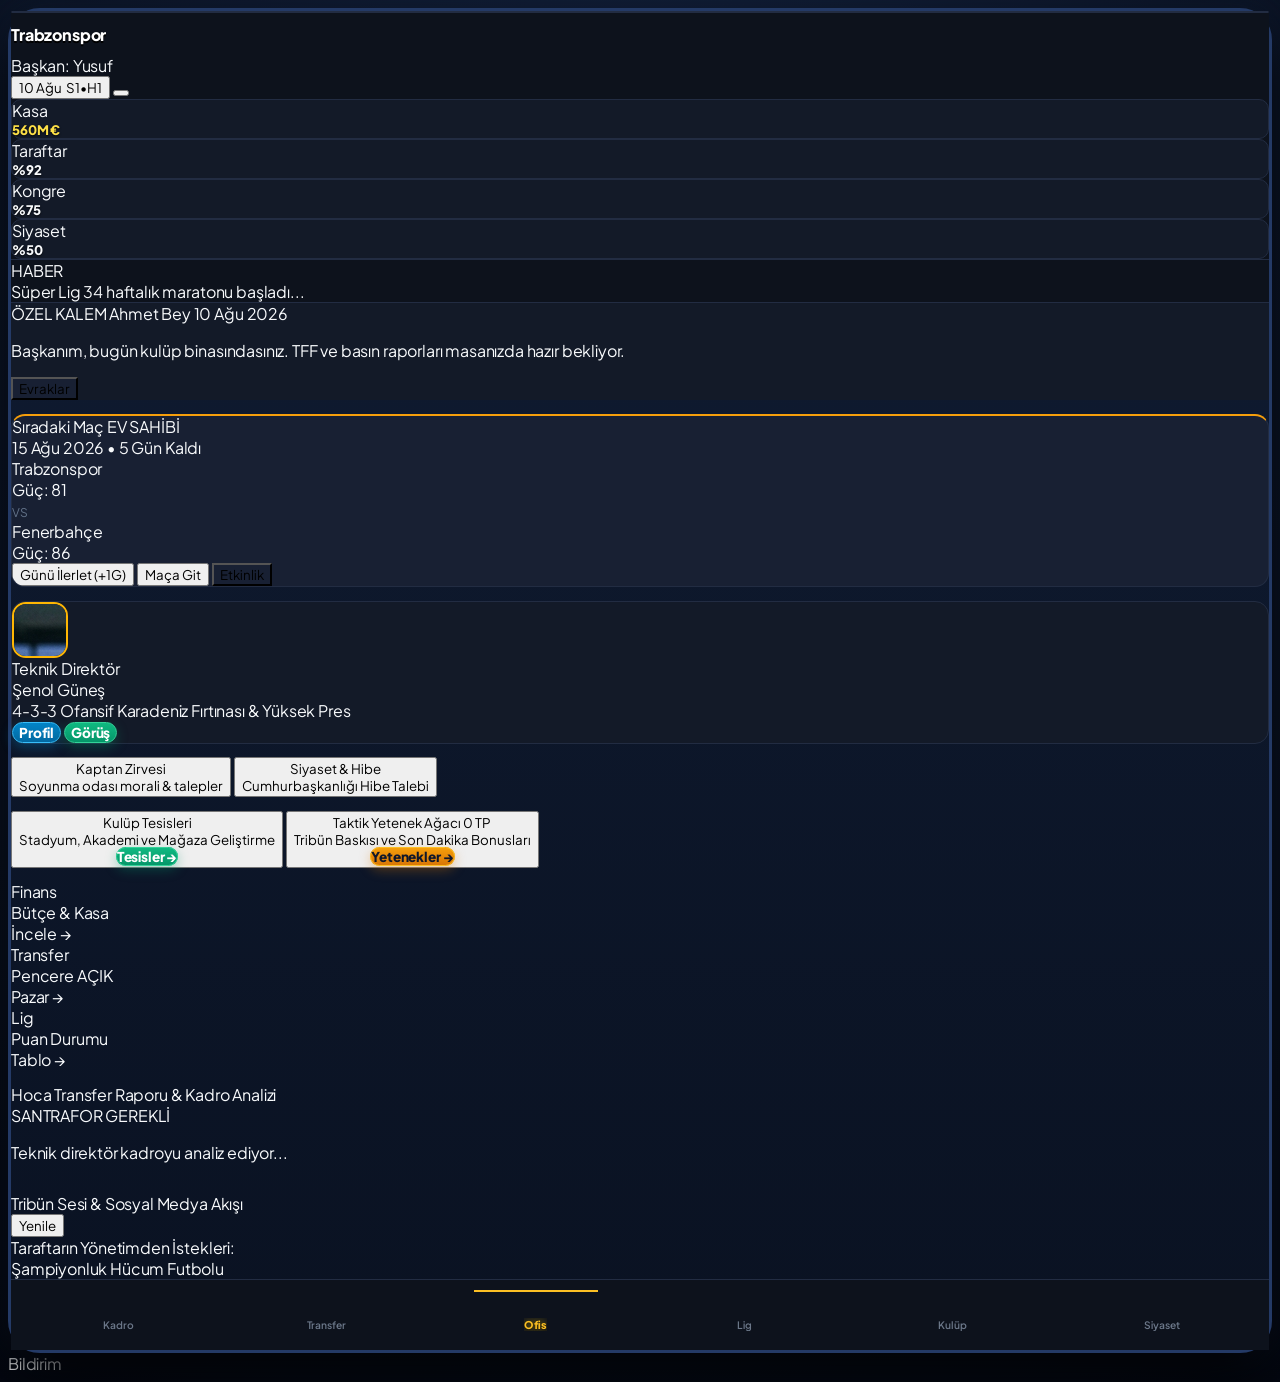
==== commit 4ca47369: "fix(finances): bankalar birligi borc odeme ve kredi butonlari TL'den Euro'ya cevrildi" ====
--- a/static/index.html
+++ b/static/index.html
@@ -12,7 +12,7 @@
   <link href="https://fonts.googleapis.com/css2?family=Plus+Jakarta+Sans:wght@400;500;600;700;800;900&family=JetBrains+Mono:wght@500;700;800&display=swap" rel="stylesheet">
   <!-- Lucide Icons -->
   <script src="https://unpkg.com/lucide@latest"></script>
-  <link rel="stylesheet" href="style.css?v=20261008_flat_v4">
+  <link rel="stylesheet" href="style.css?v=20261008_euro_unification_v6">
 </head>
 <body class="bg-[#080c14] text-slate-100 font-['Plus_Jakarta_Sans',sans-serif] antialiased min-h-screen flex items-center justify-center p-0 md:p-3">
 
@@ -3648,6 +3648,6 @@
     </div>
   </div>
 
-  <script src="app.js?v=20261008_mobile_polish_v5"></script>
+  <script src="app.js?v=20261008_euro_unification_v6"></script>
 </body>
 </html>
--- a/static/style.css
+++ b/static/style.css
@@ -927,7 +927,7 @@
 [class*="shadow"]:not(#app-frame) { box-shadow: none !important; }
 
 /* ---- ROZETLER: yarı saydam arka planlı yazılar -> düz yazı ---- */
-:is(#main-content, header, .royale-news-ticker, div[id^="modal-"]) span:not(:empty):not(.absolute):not(.fixed):not([class*="bg-gradient"]):not([class~="bg-amber-500"]):not([class~="bg-red-700"]):not([class~="bg-rose-600"]):not([class~="bg-emerald-500"]):not([class~="bg-emerald-600"]):not([class~="bg-blue-600"]):not([class~="bg-purple-600"]):not([class~="bg-sky-600"]):not(.nav-item *):not(.calendar-action-btn *),
+:is(#main-content, header, .royale-news-ticker, div[id^="modal-"]) span:not(:empty):not(.absolute):not(.fixed):not([class*="bg-gradient"]):not([class~="bg-amber-500"]):not([class~="bg-red-700"]):not([class~="bg-rose-600"]):not([class~="bg-emerald-500"]):not([class~="bg-emerald-600"]):not([class~="bg-blue-600"]):not([class~="bg-purple-600"]):not([class~="bg-sky-600"]):not(.nav-item *):not(.calendar-action-btn *):not([class~="w-5"]):not([class~="w-4"]):not([class~="w-6"]):not([class~="w-7"]):not([class~="w-8"]):not([class~="w-9"]):not([class~="w-10"]):not(.cal-result):not(.keep-chip):not([class*="btn-royale"]),
 :is(#main-content, header, div[id^="modal-"]) div.rounded-full[class*="bg-"]:not(:empty):not([class*="w-"][class*="h-"]):not([class*="h-"]):not(:has(> *)) {
   background: transparent !important;
   background-image: none !important;
@@ -1029,18 +1029,6 @@
   color: #fbbf24 !important;
 }
 .nav-item.active span { color: #fbbf24 !important; }
-
-/* ---- BUTONLAR: 3D / parlama yok, düz dolgu ---- */
-.btn-royale-gold, #btn-control-account {
-  background: #f59e0b !important; border: 0 !important; box-shadow: none !important;
-}
-.btn-royale-green { background: #10b981 !important; border: 0 !important; box-shadow: none !important; }
-.btn-royale-blue  { background: #2563eb !important; border: 0 !important; box-shadow: none !important; }
-.btn-royale-red   { background: #dc2626 !important; border: 0 !important; box-shadow: none !important; }
-.btn-royale-slate, .btn-royale-dark { box-shadow: none !important; transform: none !important; }
-.btn-royale-gold:hover, .btn-royale-green:hover, .btn-royale-blue:hover, .btn-royale-red:hover {
-  box-shadow: none !important; filter: brightness(1.08) !important;
-}
 
 /* ---- Modallar ---- */
 div[id^="modal-"] { -webkit-backdrop-filter: none !important; backdrop-filter: none !important; }
@@ -1197,13 +1185,81 @@
 }
 #btn-office-advance-day { white-space: nowrap !important; }
 
-/* ---- Gradyanlı butonlar -> düz dolgu ---- */
-[class*="bg-gradient"][class*="from-amber-"]:not([class*="h-full"]):not([class*="border-"][class*="bg-gradient-to-br"]) { background-image: none !important; background-color: #f59e0b !important; }
-[class*="bg-gradient"][class*="from-purple-"]:not([class*="h-full"]):not([class*="border-"][class*="bg-gradient-to-br"]) { background-image: none !important; background-color: #7c3aed !important; }
-[class*="bg-gradient"][class*="from-indigo-"]:not([class*="h-full"]):not([class*="border-"][class*="bg-gradient-to-br"]) { background-image: none !important; background-color: #4f46e5 !important; }
-[class*="bg-gradient"][class*="from-blue-"]:not([class*="h-full"]):not([class*="border-"][class*="bg-gradient-to-br"]) { background-image: none !important; background-color: #1d4ed8 !important; }
-[class*="bg-gradient"][class*="from-emerald-"]:not([class*="h-full"]):not([class*="border-"][class*="bg-gradient-to-br"]) { background-image: none !important; background-color: #059669 !important; }
-[class*="bg-gradient"][class*="from-rose-"]:not([class*="h-full"]):not([class*="border-"][class*="bg-gradient-to-br"]) { background-image: none !important; background-color: #be123c !important; }
-[class*="bg-gradient"][class*="from-sky-"]:not([class*="h-full"]):not([class*="border-"][class*="bg-gradient-to-br"]) { background-image: none !important; background-color: #0284c7 !important; }
-
 button svg, button i[data-lucide] { flex-shrink: 0; }
+
+
+/* ==========================================================================
+   OYUNCU SATIRI — FM Mobile / FIFA kadro listesi tarzı
+   Sol: mevki rengi şeridi | Orta: isim + bilgi | Sağ: değiştir butonu + OVR kutusu
+   ========================================================================== */
+.player-row {
+  --pos-color: #94a3b8;
+  display: flex;
+  align-items: stretch;
+  gap: 10px;
+  padding: 9px 10px 9px 0;
+  margin-bottom: 6px;
+  background: #121a2a;
+  border: 1px solid #1d273b;
+  border-left: 4px solid var(--pos-color);
+  border-radius: 10px;
+  cursor: pointer;
+  overflow: hidden;
+}
+.player-row.is-bench { background: #0e1522; border-color: #18212f; border-left-color: var(--pos-color); }
+.player-row:active { background: #172238; }
+.pr-pos {
+  width: 38px; flex-shrink: 0;
+  display: flex; align-items: flex-start; justify-content: center;
+  padding-top: 2px;
+  font-weight: 800; font-size: 11px; letter-spacing: .04em;
+  color: var(--pos-color);
+}
+.pr-main { flex: 1; min-width: 0; }
+.pr-name {
+  font-weight: 800; font-size: 14px; color: #f1f5f9; line-height: 1.2;
+  white-space: nowrap; overflow: hidden; text-overflow: ellipsis;
+}
+.pr-cap {
+  display: inline-block; margin-left: 6px; width: 15px; height: 15px; line-height: 15px;
+  text-align: center; font-size: 9px; font-weight: 900; border-radius: 50%;
+  background: #fbbf24; color: #1a1205; vertical-align: 1px;
+}
+.pr-meta { margin-top: 3px; font-size: 11.5px; color: #9aa7bd; font-weight: 500; }
+.pr-meta-dim { margin-top: 1px; font-size: 10.5px; color: #66758d; }
+.pr-tags { display: flex; flex-wrap: wrap; gap: 3px 12px; margin-top: 5px; font-size: 10.5px; font-weight: 800; letter-spacing: .02em; }
+.pr-tags:empty { display: none; }
+.pr-tags span { padding: 0 !important; background: none !important; border: 0 !important; }
+.pr-t-foreign { color: #7dd3fc; }
+.pr-t-local   { color: #fda4af; }
+.pr-t-pot     { color: #5eead4; }
+.pr-t-loan    { color: #93c5fd; }
+.pr-t-good    { color: #86efac; }
+.pr-t-warn    { color: #fcd34d; }
+.pr-t-bad     { color: #f87171; }
+.pr-links { display: flex; gap: 16px; margin-top: 7px; }
+.pr-link {
+  padding: 2px 0 !important; background: none !important; border: 0 !important;
+  font-size: 11px; font-weight: 800; letter-spacing: .02em;
+  border-bottom: 1px dashed currentColor !important;
+}
+.pr-link-red  { color: #f87171; }
+.pr-link-gold { color: #fbbf24; }
+.pr-side { display: flex; align-items: center; gap: 10px; flex-shrink: 0; }
+.pr-swap {
+  width: 34px; height: 34px; border-radius: 10px;
+  display: flex; align-items: center; justify-content: center;
+  border-bottom: 3px solid rgba(0,0,0,.45) !important;
+}
+.pr-swap-in  { background: #16a34a; color: #fff; }
+.pr-swap-out { background: #b91c1c; color: #fff; }
+.pr-swap:active { transform: translateY(2px); border-bottom-width: 1px !important; }
+.pr-ovr-wrap { width: 40px; }
+.pr-ovr {
+  height: 38px; border-radius: 8px 8px 0 0;
+  display: flex; align-items: center; justify-content: center;
+  font-weight: 900; font-size: 19px; color: #fff; font-variant-numeric: tabular-nums;
+}
+.pr-stam { height: 4px; background: #263247; border-radius: 0 0 4px 4px; overflow: hidden; }
+.pr-stam > div { height: 100%; }
+.player-row.is-bench .pr-ovr { opacity: .85; }
